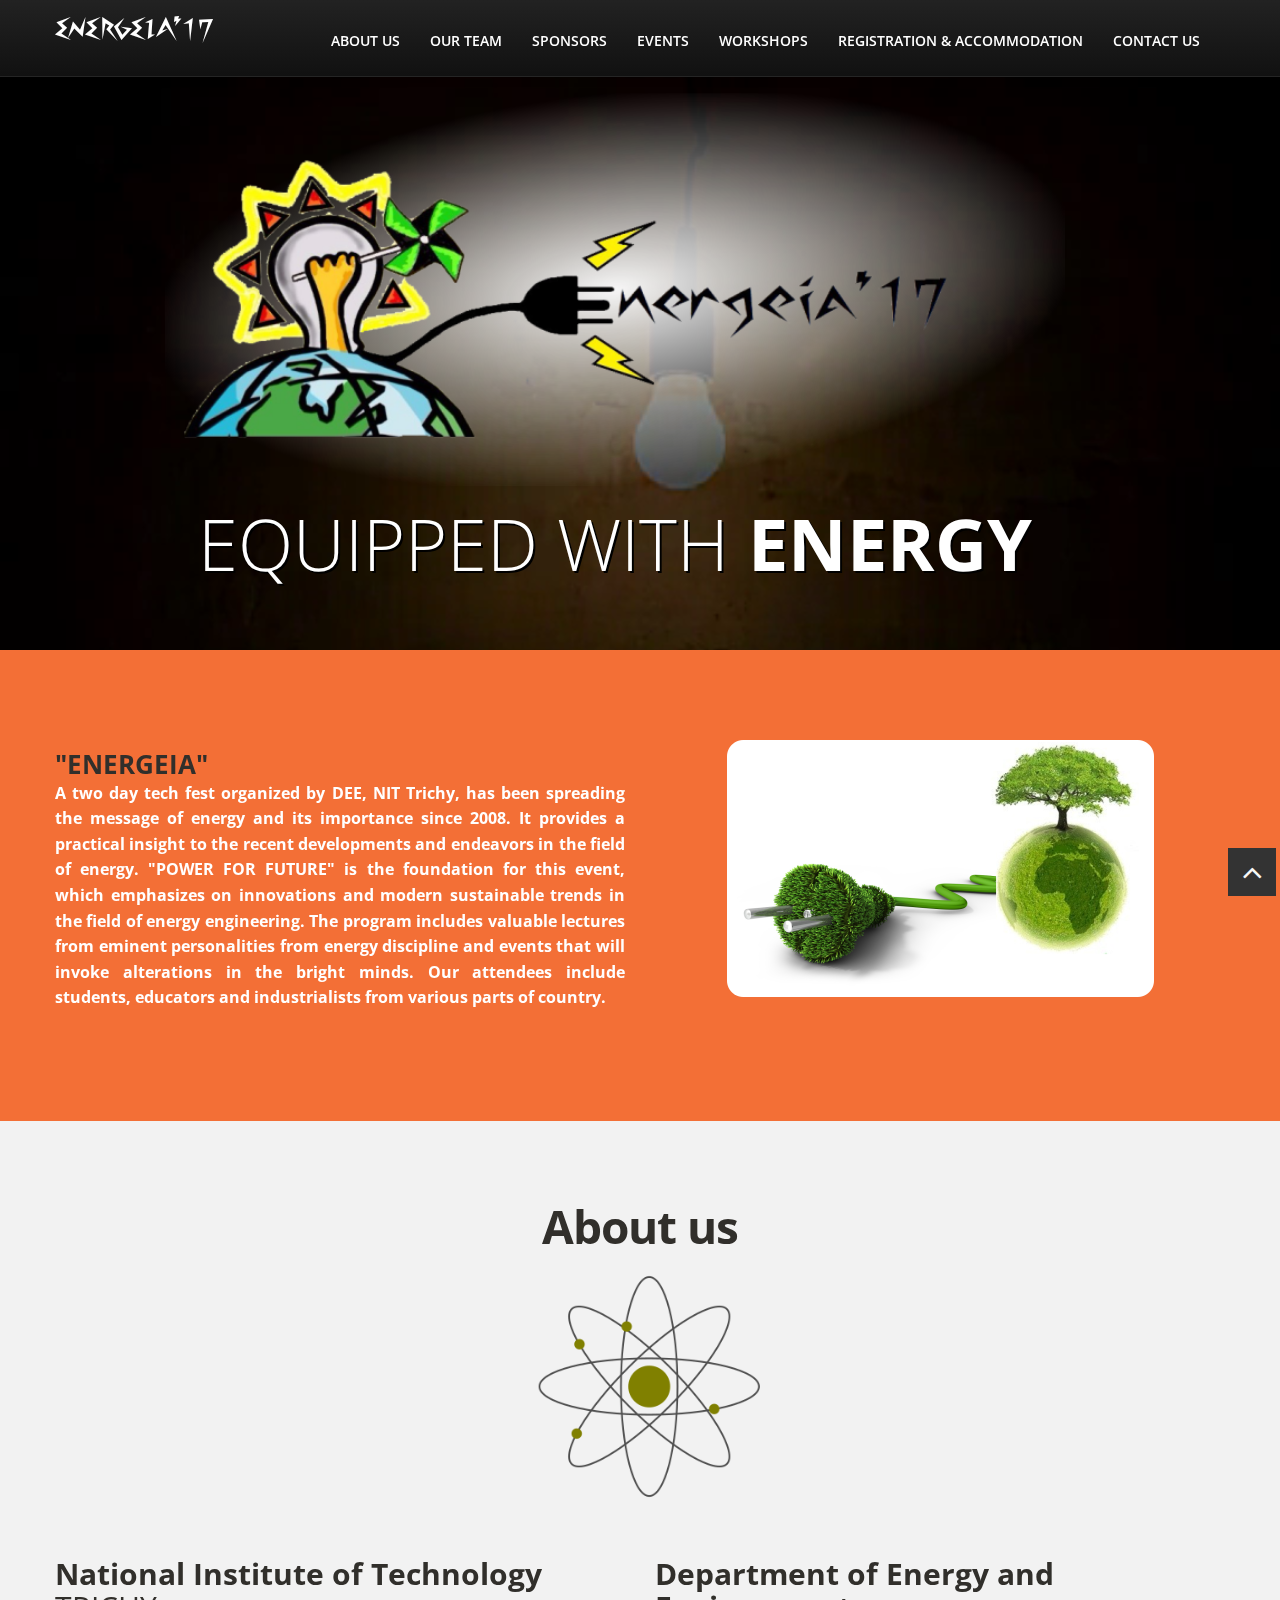
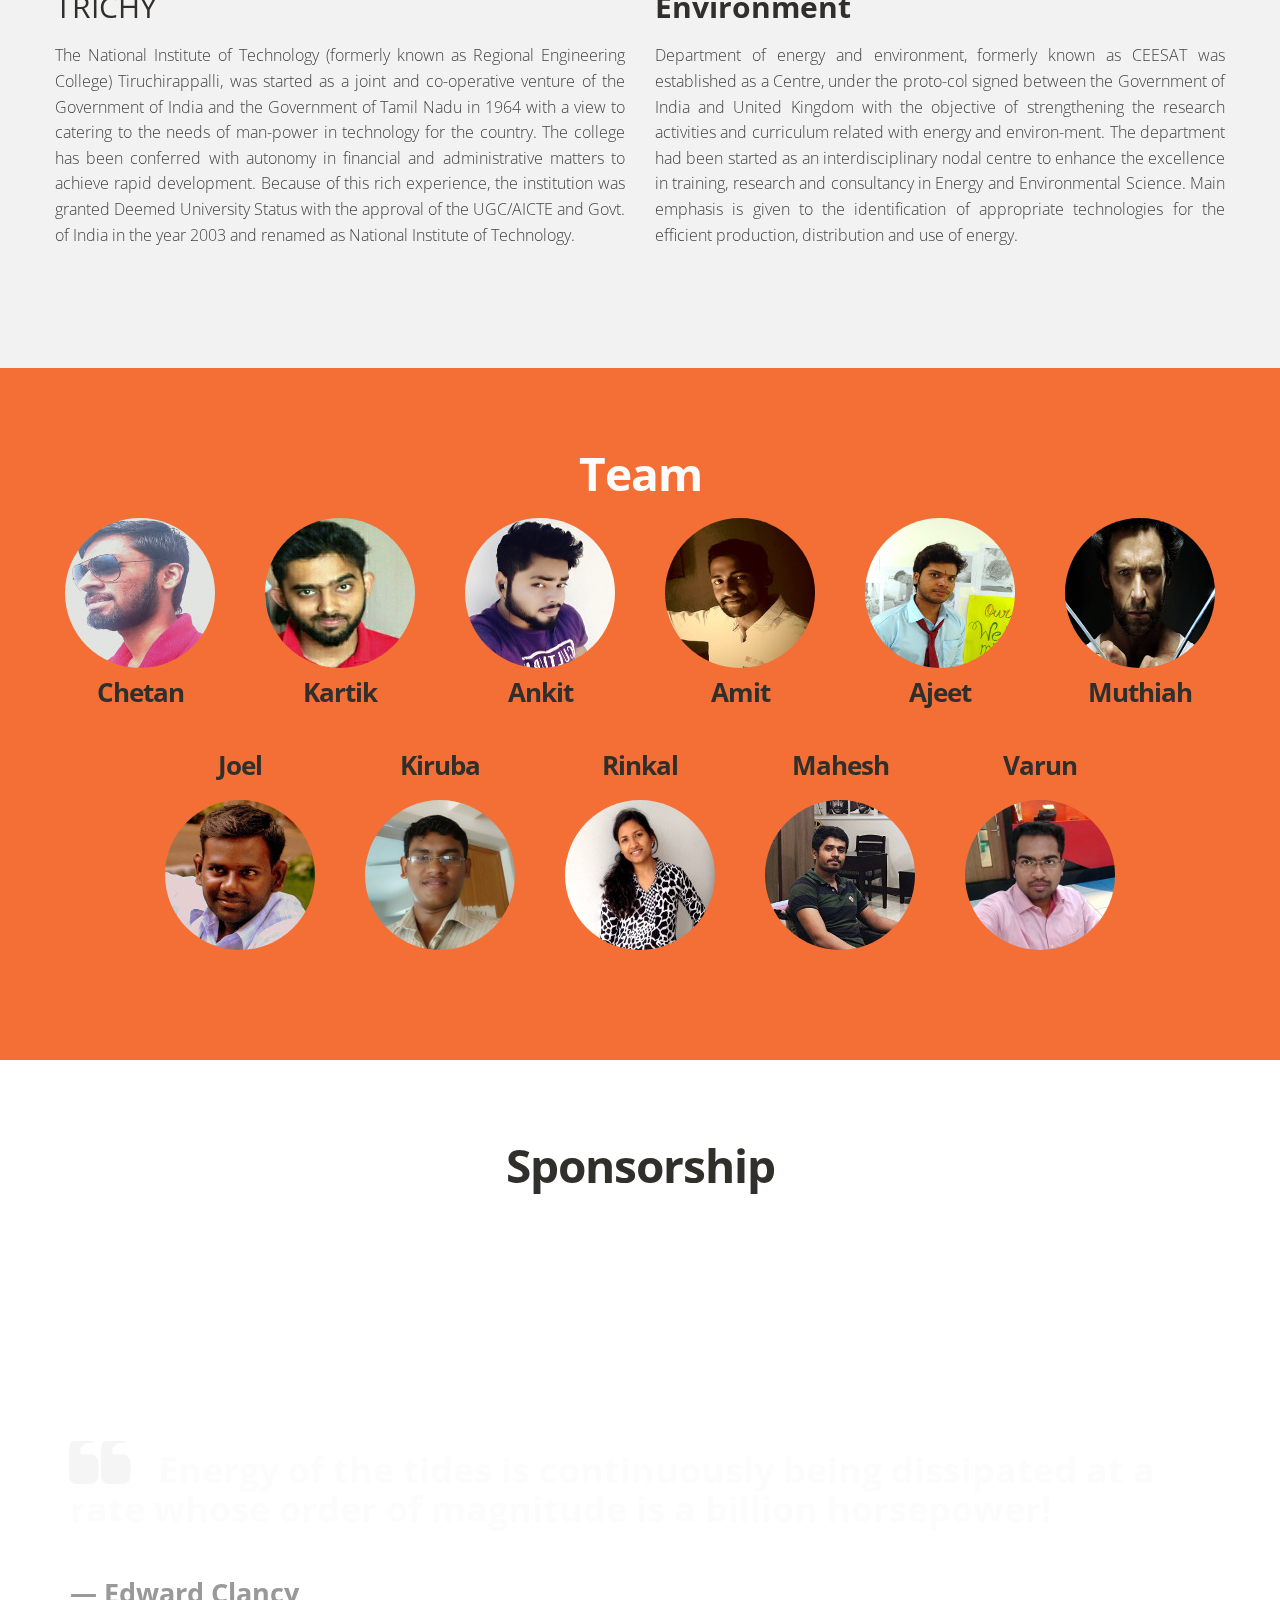
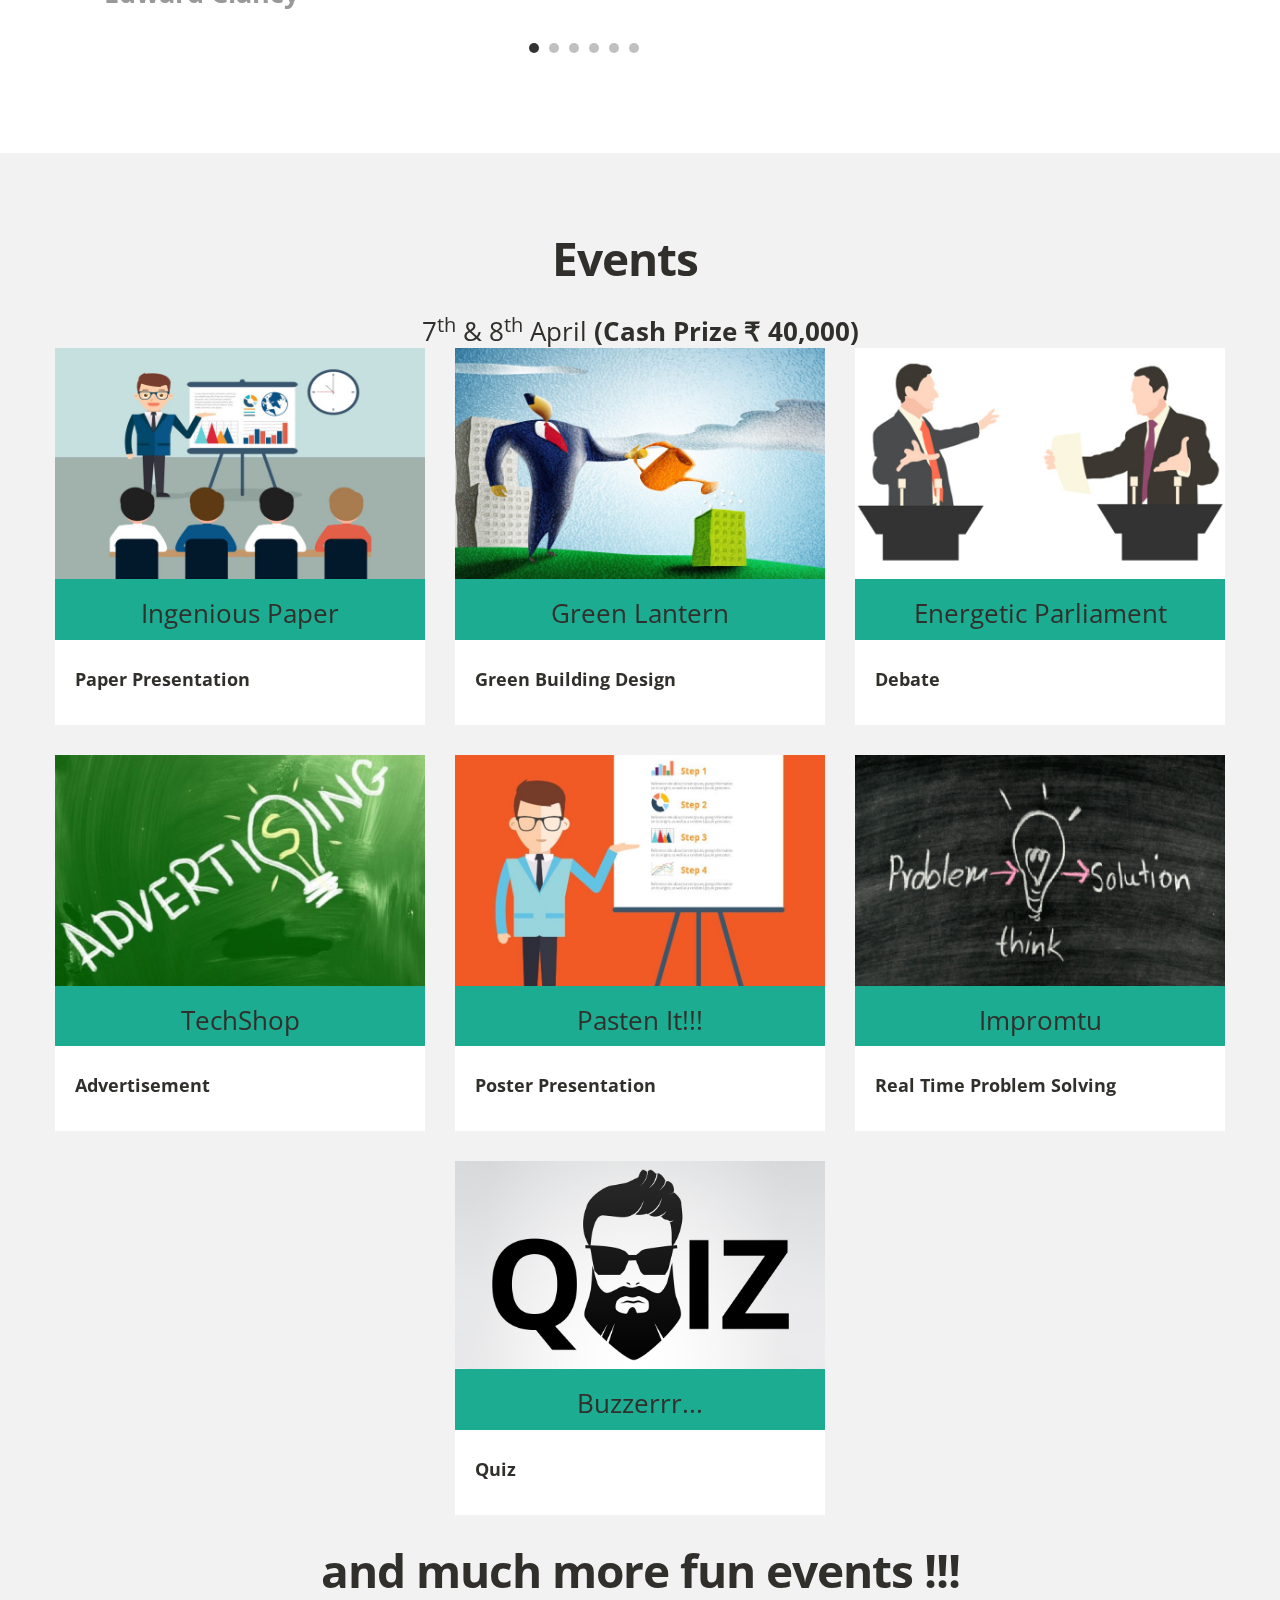
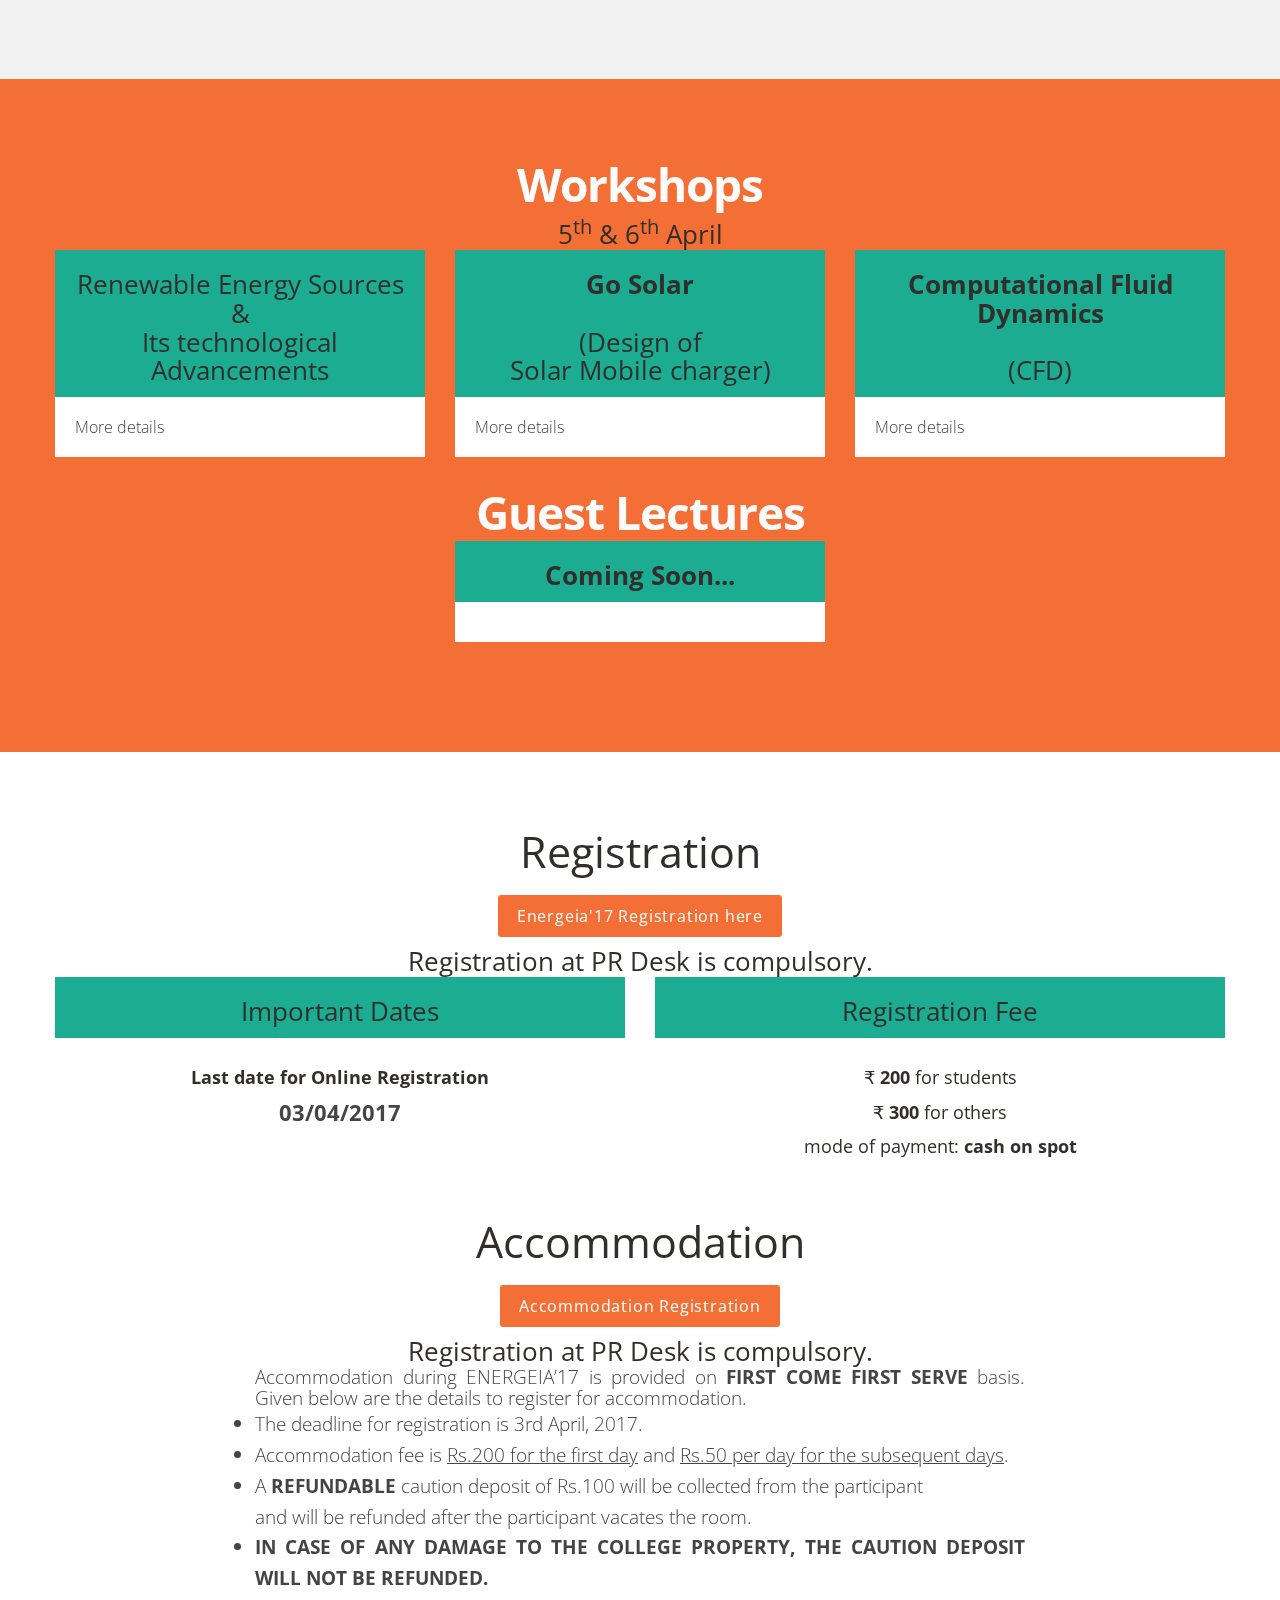
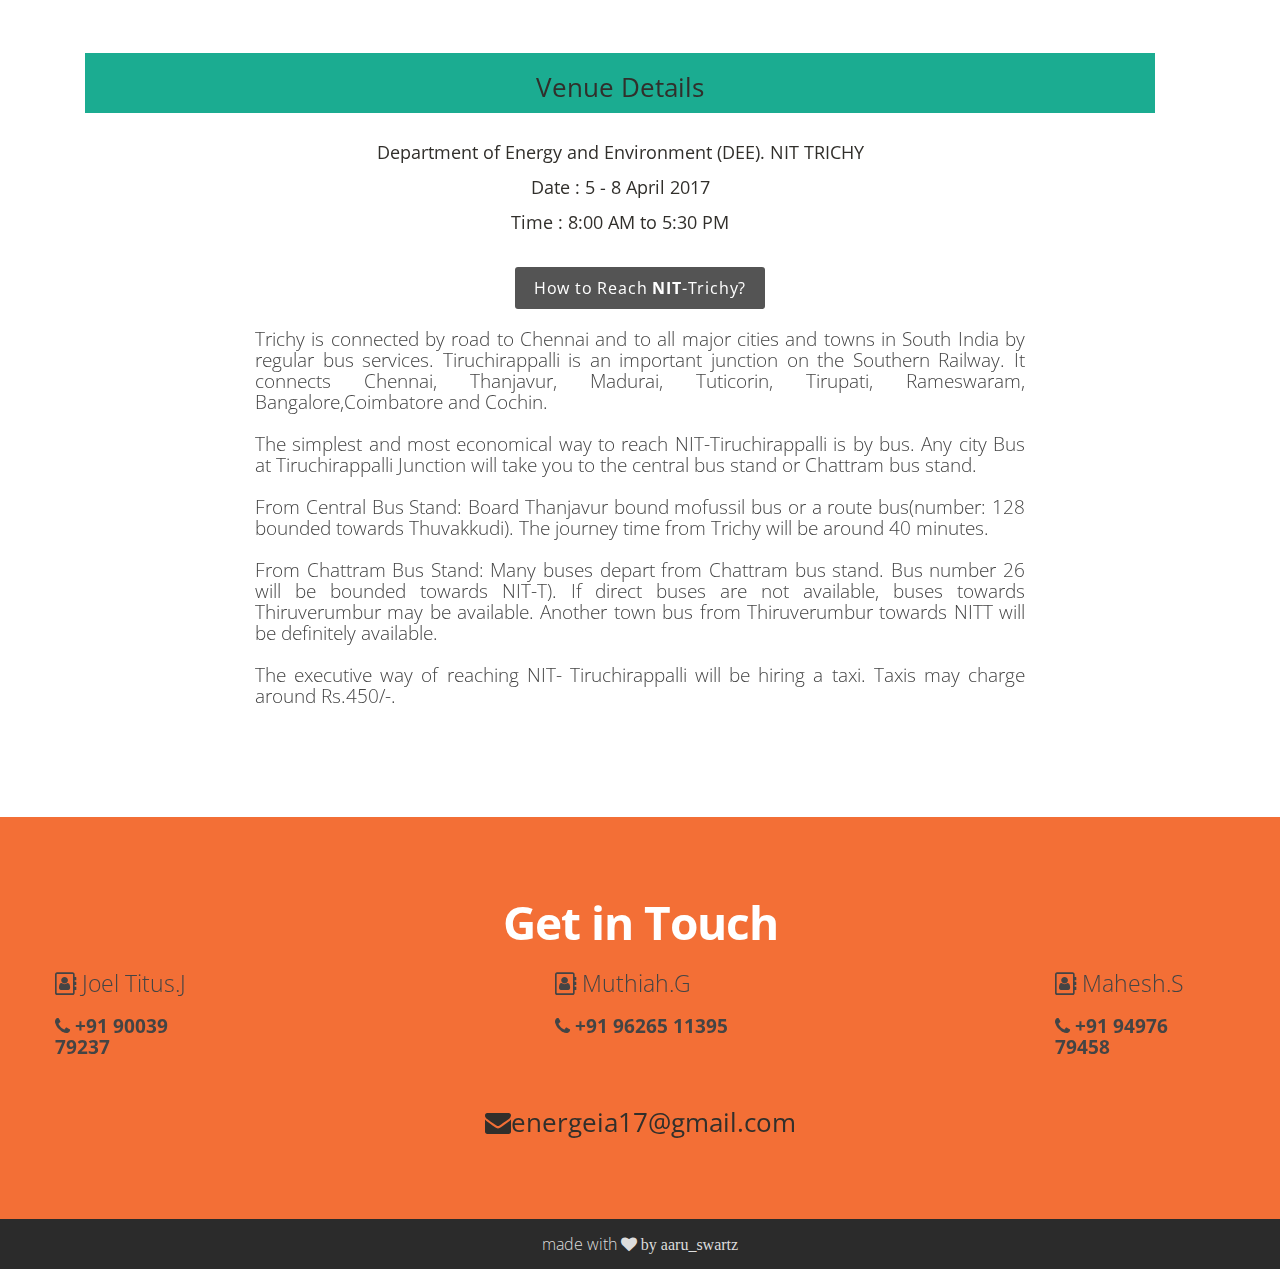
==== index.html @ b4e4ed1b "client bug fix events,navbar heading" ====
<!DOCTYPE HTML>
<html lang="en">
<head>
<meta charset="utf-8">
<title>Energeia'17</title>
<meta name="viewport" content="width=device-width, initial-scale=1.0">
<meta name="description" content="">
<meta name="author" content="bala" >
<link href="css/bootstrap-responsive.css" rel="stylesheet">
<link href="css/style.css" rel="stylesheet">
<link href="color/default.css" rel="stylesheet">
<link rel="shortcut icon" href="img/favicon.ico">
<link rel="stylesheet" href="https://cdnjs.cloudflare.com/ajax/libs/font-awesome/4.7.0/css/font-awesome.min.css">
<link href="https://netdna.bootstrapcdn.com/font-awesome/4.0.3/css/font-awesome.css" rel="stylesheet">


<style>
#bg_container{ height:600px; overflow:hidden; }
#bg{ width:100%;}
#content{ position:absolute; top: 1px; padding:30px; color:#FFF; text-shadow:#000 2px 2px; }

/* carousel */
#quote-carousel 
{
  padding: 0 10px 30px 10px;
  margin-top: 30px 0px 0px;
}

/* Control buttons  */
#quote-carousel .carousel-control
{
  background: none;
  color: #222;
  font-size: 2.3em;
  text-shadow: none;
  margin-top: 30px;
}
/* Previous button  */
#quote-carousel .carousel-control.left 
{
  left: -12px;
}
/* Next button  */
#quote-carousel .carousel-control.right 
{
  right: -12px !important;
}
/* Changes the position of the indicators */
#quote-carousel .carousel-indicators 
{
  right: 50%;
  top: auto;
  bottom: 0px;
  margin-right: -19px;
}
/* Changes the color of the indicators */
#quote-carousel .carousel-indicators li 
{
  background: #c0c0c0;
}
#quote-carousel .carousel-indicators .active 
{
  background: #333333;
}
#quote-carousel img
{
  width: 250px;
  height: 100px
}
/* End carousel */

.item blockquote {
    border-left: none; 
    margin-left: 5px;
}
.item blockquote img {
    margin-bottom: 10px;
}
.item blockquote p:before {
    content: "\f10d";
    font-family: 'Fontawesome';
    float: left;
    margin-right: 10px;
}


/**
  MEDIA QUERIES
*/

/* Small devices (tablets, 768px and up) */
@media (min-width: 768px) { 
    #quote-carousel 
    {
      margin-bottom: 0;
      padding: 0 40px 30px 40px;
      margin-top: 30px;
    }
    
}

/* Small devices (tablets, up to 768px) */
@media (max-width: 768px) { 
    
    /* Make the indicators larger for easier clicking with fingers/thumb on mobile */
    
    #quote-carousel .carousel-indicators {
        bottom: -20px !important;  
    }
    #quote-carousel .carousel-indicators li {
        display: inline-block;
        margin: 0px 5px;
        width: 15px;
        height: 15px;
    }
    #quote-carousel .carousel-indicators li.active {
        margin: 0px 5px;
        width: 20px;
        height: 20px;
    }
}
@font-face{
		font-family: "energeiaFont";
		src:url("font/brand/LIGHRG.ttf");
}
.brand{
	font-family:"energeiaFont";
}

</style>

<script>
// When the DOM is ready, run this function
$(document).ready(function() {
  //Set the carousel options
  $('#quote-carousel').carousel({
    pauseOnHover: false,
    interval: 10000,
  });
    });

</script>

<!-- =======================================================
    Theme Name: iGnite
    Theme URL: 
    Author: 
    Author URL: 
======================================================= -->
</head>
<body>
<!-- navbar -->
<div class="navbar-wrapper">
	<div class="navbar navbar-inverse navbar-fixed-top">
		<div class="navbar-inner">
			<div class="container">
				<!-- Responsive navbar -->
				<a class="btn btn-navbar" data-toggle="collapse" data-target=".nav-collapse"><span class="icon-bar"></span><span class="icon-bar"></span><span class="icon-bar"></span>
				</a>
				<h1 class="brand"><a href="index.html">Energeia'17</a></h1>
				<!-- navigation -->
				<nav class="pull-right nav-collapse collapse">
				<ul id="menu-main" class="nav">
					<li><a title="team" href="#about">About us</a></li>
					<li><a title="team" href="#team">Our Team</a></li>
					<li><a title="sponsors" href="#sponsors">Sponsors</a></li>
					<li><a title="events" href="#events">Events</a></li>
					<li><a title="workshop" href="#workshop">workshops</a></li>
					<li><a title="reg" href="#reg">Registration & Accommodation</a></li>
					<li><a title="contact" href="#contact">Contact us</a></li>
				</ul>
				</nav>
			</div>
		</div>
	</div>
</div>
<!-- Header area -->
<div id="header-wrapper" class="header-slider">
	
		<div id="bg_container">
  <video id="bg" src="media/vid.webm" autoplay="true" loop="true" muted="true"></video>
</div>

<div id="content">
  <div class="logo"><br><br><br>
				<img src="img/logo.png" alt="" width="900" height="450"/>
			</div>
			<div class="container">
				<div class="row">
					<div class="span12">
						<div id="main-flexslider" class="flexslider">
							<ul class="slides">
								<li>
								<p class="home-slide-content">
								Equipped with <strong>Energy</strong>
								</p>
								</li>
								<li>
								<p class="home-slide-content">
								<strong>Energize</strong> the world
						</p>
						</li>
						<li>
						<p class="home-slide-content">
							enlightened with <strong>Energy</strong>
						</p>
						</li>
						<li>
						<p class="home-slide-content">
							We love <strong>Energy</strong>
						</p>
						</li>						
					</ul>
				</div>
				<!-- end slider -->
			</div>
		</div>
	</div>
</div>
	<header class="clearfix">
	
	
	
	
	
	</header>
</div>
<!-- spacer section -->
<section class="spacer green">
<div class="container">
	<div class="row">
		<div class="span6 alignright flyLeft">
			<!--blockquote class="large">
				 There's huge space beetween creativity and imagination <cite>Mark Simmons, Nett Media</cite>
			</blockquote-->
			<h3 align="justify"><strong>"ENERGEIA"</strong></h3>
			<p align="justify">
				<strong>
					A two day tech fest organized by DEE, NIT Trichy, has been spreading the message of energy and its importance since 2008.
					It provides a practical insight to the recent developments and endeavors in the field of energy.
					"POWER FOR FUTURE" is the foundation for this event, which emphasizes on innovations and modern sustainable trends in the 
					field of energy engineering. The program includes valuable lectures from eminent personalities from energy discipline and 
					events that will invoke alterations in the bright minds. Our attendees include students, educators and industrialists from 
					various parts of country. </strong>
				</p>			
			
		</div>
		<div class="span6 aligncenter flyRight">
			<img src="img/icons/about.png" alt="" />
			
			<!--i class="icon-coffee icon-10x"></i-->
		</div>
	</div>
</div>
</section>
<!-- end spacer section -->
<!-- section: team -->
<section id="about" class="section">
<div class="container">
	<h4>About us</h4>
			
		<div class="row">
			<div class="span4"><br>
			</div>
			
			<div class="span4 flyIn">
				<img src="img/energy.png" />
			</div>
			<div class="span4"><br>
			</div>
		</div>
		
	<div class="row">
		<div class="span6">
			<div class="alignleft">
				<h2><strong>National Institute of Technology</strong> TRICHY</h2>
				<p align="justify">
				The National Institute of Technology (formerly known as Regional Engineering College) Tiruchirappalli, 
				was started as a joint and co-operative venture of the Government of India and the Government of Tamil Nadu in 1964 with a 
				view to catering to the needs of man-power in technology for the country. The college has been conferred with autonomy in 
				financial and administrative matters to achieve rapid development. Because of this rich experience, the institution was 
				granted Deemed University Status with the approval of the UGC/AICTE and Govt. of India in the year 2003 and renamed as 
				National Institute of Technology.
				</p>
			</div>
		</div>
		
		<div class="span6">
			<div class="alignleft">
			<h2><strong>Department of Energy and Environment</strong></h2>
			<p align="justify">Department of energy and environment, formerly known as CEESAT was established as a Centre, under the 
			proto-col signed between the Government of India and United Kingdom with the objective of strengthening the research activities 
			and curriculum related with energy and environ-ment. The department had been started as an interdisciplinary nodal centre to enhance 
			the excellence in training, research and consultancy in Energy and Environmental Science. Main emphasis is given to the 
			identification of appropriate technologies for the efficient production, distribution and use of energy.</p>
		</div>
	</div>
	
	<!-- team photos -->

</div>
<!-- /.container -->
</section>
<!-- end section: team -->
<!-- section: team -->
<section id="team" class="section orange">
<div class="container">
	<h4>Team</h4>
	<!-- Four columns -->
	<div class="row">
		<div class="span2 flyIn">
			<div class="people">
				<img class="team-thumb img-circle" src="img/team/chetan.jpg" alt="" />
				<h3>Chetan</h3>
			</div>
		</div>
		<div class="span2 flyIn">
			<div class="people">
				<img class="team-thumb img-circle" src="img/team/kartik.jpg" alt="" />
				<h3>Kartik</h3>
			</div>
		</div>
		<div class="span2 flyIn">
			<div class="people">
				<img class="team-thumb img-circle" src="img/team/ankit.jpg" alt="" />
				<h3>Ankit</h3>
			</div>
		</div>
		<div class="span2 flyIn">
			<div class="people">
				<img class="team-thumb img-circle" src="img/team/amit.jpg" alt="" />
				<h3>Amit</h3>
			</div>
		</div>
		<div class="span2 flyIn">
			<div class="people">
				<img class="team-thumb img-circle" src="img/team/ajeet.jpg" alt="" />
				<h3>Ajeet</h3>
			</div>
		</div>
		<div class="span2 flyIn">
			<div class="people">
				<img class="team-thumb img-circle" src="img/team/wolverine.jpg" alt="" />
				<h3>Muthiah</h3>
			</div>
		</div>
	</div>
	<!--end of row 1-->

	
	<div class="row">
		<div class="span2 offset1 flyIn">
			<div class="people">
				<h3>Joel</h3>
				<img class="team-thumb img-circle" src="img/team/joel.jpg" alt="" />
				
			</div>
		</div>
		<div class="span2 flyIn">
			<div class="people">
				<h3>Kiruba</h3>
				<img class="team-thumb img-circle" src="img/team/kiruba.jpg" alt="" />
				
			</div>
		</div>
		<div class="span2 flyIn">
			<div class="people">
				<h3>Rinkal</h3>
				<img class="team-thumb img-circle" src="img/team/rinkal.jpg" alt="" />
				
			</div>
		</div>
		<div class="span2 flyIn">
			<div class="people">
				<h3>Mahesh</h3>
				<img class="team-thumb img-circle" src="img/team/mahesh.jpg" alt="" />
				
			</div>
		</div>
		<div class="span2 flyIn">
			<div class="people">
				<h3>Varun</h3>
				<img class="team-thumb img-circle" src="img/team/varun.jpg" alt="" />
				
			</div>
		</div>
	</div>
	<!--end of row 2-->
	


</div>
</section>
<!-- end section: team -->
<!-- section: sponsors -->
<section id="sponsors" class="section">
<div class="container clearfix">
	<h4>Sponsorship</h4>
	<!-- portfolio filter -->
	<div class="row">
		
		<!-- END PORTFOLIO FILTERING -->
	</div>
	
</div>
</section>
<!-- spacer section -->
<section class="spacer bg3">
			<div class="container">
  				<div class='row'>
    				<div class='col-md-offset-2 col-md-8'>
      				<div class="carousel slide" data-ride="carousel" id="quote-carousel">
        								<!-- Bottom Carousel Indicators -->
    				    	<ol class="carousel-indicators">
          					<li data-target="#quote-carousel" data-slide-to="0" class="active"></li>
          					<li data-target="#quote-carousel" data-slide-to="1"></li>
          					<li data-target="#quote-carousel" data-slide-to="2"></li>
          					<li data-target="#quote-carousel" data-slide-to="3"></li>
          					<li data-target="#quote-carousel" data-slide-to="4"></li>
          					<li data-target="#quote-carousel" data-slide-to="5"></li>
          					
       					</ol>

        						<!-- Carousel Slides / Quotes -->
        						<div class="carousel-inner">
								 <!-- Quote 0 -->
      					   	<div class="item active">
            						<blockquote class="large">
                  					Energy of the tides is continuously being dissipated at a rate
                  					 whose order of magnitude is a billion horsepower!
                  					 <small>Edward Clancy</small>
            						</blockquote>
          						</div>
   						      <!-- Quote 1 -->
          						<div class="item">
            						<blockquote class="large">
                  					I have no doubt that we will be successful in harnessing the sun's energy.… 
                  					If sunbeams were weapons of war, we would have had solar energy centuries ago. 
                  					 <small>Sir George Porter</small>
            						</blockquote>
          						</div>
          						<!-- Quote 2 -->
        						 	<div class="item">
										<blockquote class="large">
                  					Purpose directs energy, and purpose makes energy. 
                  					 <small>Charles Henry Parkhurst</small>
            						</blockquote>
          						</div>
          						<!-- Quote 3 -->
        						 	<div class="item">
										<blockquote class="large">
                  					The scientist discovers a new type of material or energy and the engineer discovers a new use for it. 
                  					 <small>Gordon Lindsay Glegg</small>
            						</blockquote>
          						</div>
          						<!-- Quote 4 -->
        						 	<div class="item">
									
                  					<h3>We will make electricity so cheap that only the rich will burn candles.</h3>
                  					 <strong>— Thomas Edison</strong>
            							<h3>We will make Renewable Energy so cheap that only the rich will use Fossil fuels.</h3>
                  					 <strong>– ENERGEIA</strong>
          						</div>
          						<!-- Quote 5 -->
        						 	<div class="item">
										<blockquote class="large">The Sun is the only safe nuclear reactor, 
										situated as it is some ninety-three miles away
										<small>Stephanie Mills</small></blockquote>
          						</div>
        						</div>
       				 <!-- Carousel Buttons Next/Prev -->
				<!-- end slider -->
						</div>
					</div>
				</div>
			</div>
</section>
<!-- end spacer section -->
<!-- section: events -->
<section id="events" class="section">
<div class="container">
	<div class="row">
	
		<h4>Events</h4>
		
	</div> 
	<h3 align="center">7<sup>th</sup> & 8<sup>th</sup> April  <strong>(Cash Prize ₹ 40,000)</strong></h3>
	<!-- Three columns -->
	<div class="row">
		
		<div class="span4">
		<a href="documents/paper_presentation.pdf" >
		<!-- Modal -->
  						
  					<!--modal ends here-->
			<div class="home-post">
				<div class="post-image">
					<img align= "center" class="max-img" src="img/blog/paper.jpg" alt=""/>
				</div>
				<div class="post-meta">
					
					<h3>Ingenious Paper</h3>
					
					<!--span class="tags"><a href="#">Design</a>, <a href="#">Events</a></span-->
				</div>
				<div class="entry-content">
					<h5><strong>Paper Presentation</strong></h5>
					
				</div>
			</div>
			</a>
		</div>
		
		<div class="span4">
		
  			<a href="documents/green_building.pdf">
			<div class="home-post">
				<div class="post-image" align="center">
					<img class="max-img" src="img/blog/green_building.jpg" alt="" />
				</div>
				<div class="post-meta">
					
					<h3>Green Lantern</h3>
				</div>
				<div class="entry-content">
					<h5><strong>Green Building Design</strong></h5>
					
				</div>
			</div>
			</a>
		</div>	
		<div class="span4">
			<a href="documents/debate.pdf">
			<div class="home-post">
				<div class="post-image">
					<img class="max-img" src="img/blog/debate.jpg" alt="" />
				</div>
				<div class="post-meta">
					<h3>Energetic Parliament</h3>
					
				</div>
				<div class="entry-content">
					<h5><strong>Debate</strong></h5>
				
				</div>
			</div>
			</a>
		</div>
	</div>
<!--end of row 1-->
<div class="row">
		<div class="span4">
		<a href="documents/advertisement.pdf" >
			<div class="home-post">
				<div class="post-image">
					<img class="max-img" src="img/blog/ad.jpg" alt="" />
				</div>
				<div class="post-meta">
					
					<h3>TechShop</h3>	
					
				</div>
				<div class="entry-content">
					
					<h5><strong>Advertisement</strong></h5>
				
				</div>
			</div>
			</a>
		</div>
		
		<div class="span4">
		<a href="documents/poster.pdf" >
			<div class="home-post">
				<div class="post-image">
					<img class="max-img" src="img/blog/poster.jpg" alt="" />
				</div>
				<div class="post-meta">
					
					<h3>Pasten It!!!</h3>	
				</div>
				<div class="entry-content">
					<h5><strong>Poster Presentation</strong></h5>
				</div>
			</div>
			</a>
		</div>
		
		<div class="span4">
		<a href="documents/problem_solution.pdf">
			<div class="home-post">
				<div class="post-image">
					<img class="max-img" src="img/blog/problem_solution.png" alt="" />
				</div>
				<div class="post-meta">
					
					<h3>Impromtu</h3>
					
				</div>
				<div class="entry-content">
					<h5><strong>Real Time Problem Solving</strong></h5>
					
				</div>
			</div>
		</a>
		</div>	
	</div>
	<div class="row">
		<div class="span4">
		</div>
		<div class="span4">
		<a href="documents/quiz.pdf">
  				
			<div class="home-post">
				<div class="post-image">
					<img class="max-img" src="img/blog/quiz.jpg" alt="" />
				</div>
				<div class="post-meta">
					
					<h3>Buzzerrr...</h3>
				</div>
				<div class="entry-content">
					<h5><strong>Quiz</strong></h5>
				</div>
			</div>
		</a>
		</div>
		<div class="span4">
		</div>
	
	
	</div>
	<!-- row end-->
	<h4 align="center">and much more fun events !!!</h4>
</div>
</section>

<!-- section: workshop -->
<section id="workshop" class="section orange">
<div class="container">
	<h4>Workshops</h4>
	<h3 align="center">5<sup>th</sup> & 6<sup>th</sup> April</h3>
	
	<div class="row">
		<div class="span4">
		
			<div class="home-post">
				<div class="post-meta">
					<h3 align="center">Renewable Energy Sources<br>&<br>Its technological Advancements</h3>
				</div>
				<a href="documents/workshop/Renewable Energy.pdf">
					<div class="entry-content">
						More details
					</div>
				</a>
			</div>
		</div>
		<div class="span4">
		
			<div class="home-post">
				<div class="post-meta">
					<h3 align="center"><strong>Go Solar</strong> <br><br>(Design of<br>Solar Mobile charger)</h3>
				</div>
				<a href="documents/workshop/Go Solar.pdf">	
					<div class="entry-content">
						More details
					</div>
				</a>
			</div>
		</div>
		<div class="span4">
		
			<div class="home-post">
				<div class="post-meta">
					<h3 align="center"><strong>Computational Fluid Dynamics</strong><br><br>(CFD)</h3>
				</div>
				<a href="documents/workshop/CFD workshop.pdf">
					<div class="entry-content">
						More details
					</div>
				</a>
			</div>
		</div>
	</div>
	
	<!--workhsops end here-->
	<!--Guest lectures start here-->
	<h4>Guest Lectures</h4>
	
	<div class="row">
		<div class="span4"></div>
		<div class="span4">
		
			<div class="home-post">
				<div class="post-meta">
					<h3 align="center"><strong>Coming Soon...</strong></h3>
				</div>
				<div class="entry-content">
					
				</div>
			</div>
		</div>
		<div class="span4"></div>
	</div>
	
	
</div>
</section>

<!-- section: registration -->
<section id="reg" class="section">
<div class="container clearfix" align="center">
	<h1><big>Registration</big></h1>
	<a href="https://docs.google.com/forms/d/e/1FAIpQLSdLjmGBGM-AKxLuZmVjzsiDPkjoxbRQA31qmyCL2eImidrznA/viewform?usp=sf_link">
		<button type="button" class="btn btn-danger">Energeia'17 Registration here</button>
	</a>
	<h3>Registration at PR Desk is compulsory.</h3>
	<div class="row">
		<div class="span6">
			<div class="home-post">
				
				<div class="post-meta">
					<h3>Important Dates</h3>
					<!--span class="tags"><a href="#">Design</a>, <a href="#">Events</a></span-->
				</div>
				<div class="entry-content">
					<h5><strong>Last date for Online Registration</strong></h5>
					<h5><strong><a href="#">03/04/2017</a></strong></h5>
					<br>
									
				</div>
			</div>
		</div>
		<div class="span6">
			<div class="home-post">
				
				<div class="post-meta">
					<h3>Registration Fee</h3>
					<!--span class="tags"><a href="#">Design</a>, <a href="#">Events</a></span-->
				</div>
				<div class="entry-content">
					<h5>₹ <strong>200</strong> for students</h5>
					<h5>₹ <strong>300</strong> for others</h5>
					<h5>mode of payment: <strong>cash on spot</strong></h5>
					
				</div>
			</div>
		</div>
		
	</div>
	

<!--end of row div-->
	
	<h1><big>Accommodation</big></h1>
	<a href="https://docs.google.com/forms/d/e/1FAIpQLScbTFJTfQ2WcVZAvQZlCKYaKPB7B0lpZdWqa7nS9_f2SXc9PA/viewform?usp=sf_link">
		<button type="button" class="btn btn-danger">Accommodation Registration</button>
	</a>
	
	<h3>Registration at PR Desk is compulsory.</h3>
	<div class="row">
	<div class="span2">
	</div>
	<div class="span8">
	<div align="justify"><big>
	
		Accommodation during ENERGEIA’17 is provided on 
			<strong>FIRST COME FIRST SERVE</strong> basis. Given below are the details to register for accommodation.<br>
		
			<ul>
				<li>
				The deadline for registration is 3rd April, 2017.
				</li>
				<li>
				 Accommodation fee is <u>Rs.200 for the first day</u> and <u>Rs.50 per day for the subsequent days</u>.
				</li>
				<li>
				 A <strong>REFUNDABLE</strong> caution deposit of Rs.100 will be collected from the participant <br>and will be
			 	refunded after the participant vacates the room.
				</li>
				<li>
					<strong> IN CASE OF ANY DAMAGE TO THE COLLEGE PROPERTY, THE CAUTION DEPOSIT WILL NOT BE REFUNDED.</strong>
				</li>
			</ul>
			
			</big>
		</div>
		</div>
		<div class="span2">
		</div>
	</div>
		<div class="span11">
			<div class="home-post">
				
				<div class="post-meta">
					<h3>Venue Details</h3>
					<!--span class="tags"><a href="#">Design</a>, <a href="#">Events</a></span-->
				</div>
				<div class="entry-content">
					<h5>Department of Energy and Environment (DEE). NIT TRICHY</h5>
					<h5>Date : 5 - 8 April 2017</h5>
					<h5>Time : 8:00 AM to 5:30 PM</h5>				
				</div>
			</div>
		</div>
	<button type="button" class="btn btn-link">How to Reach <strong>NIT</strong>-Trichy?</button>
	<div align="justify" >	
		<div class="row">
		<div class="span2">
		</div>
		<div class="span8">
			<br>
			<big>
			Trichy is connected by road to Chennai and to all major cities and towns in South India by regular bus services. 
			Tiruchirappalli is an important junction on the Southern Railway. It connects Chennai, Thanjavur, Madurai, Tuticorin, Tirupati,
		 	Rameswaram, Bangalore,Coimbatore and Cochin.<br><br>
	 
			The simplest and most economical way to reach NIT-Tiruchirappalli is by bus. 
			Any city Bus at Tiruchirappalli Junction will take you to the central bus stand or Chattram bus stand.<br><br>
	
			From Central Bus Stand: Board Thanjavur bound mofussil bus or a route bus(number: 128 bounded towards Thuvakkudi).
			 The journey time from Trichy will be around 40 minutes.<br><br>
	
			From Chattram Bus Stand: Many buses depart from Chattram bus stand. Bus number 26 will be bounded towards NIT-T). 
			If direct buses are not available, buses towards Thiruverumbur may be available. Another town bus from Thiruverumbur 
			towards NITT will be definitely available.<br><br>

			The executive way of reaching NIT- Tiruchirappalli will be hiring a taxi. Taxis may charge around Rs.450/-.
			</big>
		</div>
		<div class="span2">
		</div>
		</div>
	</div>
	
</div>
</section>
<!-- end spacer section -->
<!-- section: contact -->
<section id="contact" class="section green">
	<div class="container">
		<h4>Get in Touch</h4><br>
	
		<div class="row">
		
						<div class="span2">
							<big><big><i class="fa  fa-address-book-o"></i>  Joel Titus.J</big></big><br><br>
							<big><i class="fa fa-phone"></i><strong> +91 90039 79237</strong></big><br><br>
							
						</div>
						<div class="span2">
						</div>
						<div class="span1">
						</div>
						
						<div class="span3">
							<big><big><i class="fa fa-address-book-o"> </i>  Muthiah.G</big></big><br><br>
							<big><i class="fa fa-phone"></i><strong> +91 96265 11395</strong></big><br><br>
							
						</div>
						<div class="span2">
						</div>
						<div class="span2">
							<big><big><i class="fa fa-address-book-o"> </i>  Mahesh.S</big></big><br><br>
							<big><i class="fa fa-phone"></i><strong> +91 94976 79458</strong></big><br><br>
							
						</div>
						
		</div>
		<!--end of row-->
		<h3 align="center"><i class="fa fa-envelope"></i>energeia17@gmail.com</h3>
	</div>
	<!--end of container-->
	
</section>
<footer>

			made with <i class="fa  fa-heart fa"> by <a href="http://aaru_swartz.gitlab.io">aaru_swartz</a></i><br>
             
	

<!-- ./container -->
</footer>
<a href="#" class="scrollup"><i class="icon-angle-up icon-square icon-bgdark icon-2x"></i></a>
<script src="js/jquery.js"></script>
<script src="js/jquery.scrollTo.js"></script>
<script src="js/jquery.nav.js"></script>
<script src="js/jquery.localscroll-1.2.7-min.js"></script>
<script src="js/bootstrap.js"></script>
<script src="js/jquery.prettyPhoto.js"></script>
<script src="js/isotope.js"></script>
<script src="js/jquery.flexslider.js"></script>
<script src="js/inview.js"></script>
<script src="js/animate.js"></script>
<script src="js/validate.js"></script>
<script src="js/custom.js"></script>
<script src="contactform/contactform.js"></script>

</body>
</html>
---- css/style.css ----
/*
    Theme Name: Maxim
    Theme URL: https://bootstrapmade.com/maxim-free-onepage-bootstrap-theme/
    Author: BootstrapMade.com
    Author URL: https://bootstrapmade.com
*/

/*
===========================
CONTENTS:

01 General
02 Typography
03 Non-semantic
04 Navbar
05 Page sections
06 Footer
07 Icons
08 Buttons
09 Media queries 
===========================
*/
/* Import css */
/* Google font */
@import url('https://fonts.googleapis.com/css?family=Open+Sans:300,400,600,700');
/* bootstrap */
@import url('bootstrap.css');
/* bootstrap responsive */
@import url('bootstrap-responsive.css');
/* prettyPhoto */
@import url('prettyPhoto.css');
/* flexslider */
@import url('flexslider.css');

/* font awesome */
@import url('font-awesome.css');
/* overwrite */
@import url('overwrite.css');
/* animation */
@import url('animate.css');



/* =========================================================
01. General
============================================================ */

div, article, section, header, footer, nav, li {
	position:relative;
}
.group:after {
	display:block;
	height:0;
	clear:both;
	content:".";
	visibility:hidden; /* For clearing */
}
body {
	background:#fff;
	color: #444;
	font-size: 16px;
	font-weight:300;
	font-family:'Open Sans', Arial, sans-serif;
}

body {
    padding-top: 60px; /* 60px to make the container go all the way to the bottom of the topbar */
}

::-moz-selection {
	color:#333;
}
::selection {
	color:#333;
}

/* scroll to top */
.scrollup{
    position:fixed;
	width:32px;
	height:32px;
    bottom:20px;
    right:20px;
}

a.scrollup {
	outline:0;
	text-decoration:none;
}

a.scrollup:hover,a.scrollup:active,a.scrollup:focus {
	opacity:1;
	text-decoration:none;
	-webkit-transition: all 400ms ease-out 0s;	
	   -moz-transition: all 400ms ease-out 0s;
		 -o-transition: all 400ms ease-out 0s;
		    transition: all 400ms ease-out 0s;
}
a.scrollup i:hover {
	text-decoration:none;
}

.blankdivider10 {
	height: 10px;
	display: block;
}

.blankdivider20 {
	height: 20px;
	display: block;
}
.blankdivider30 {
	height: 30px;
	display: block;
}

.row {
	margin-bottom:30px;
}

.row .row{
	margin-bottom:30px;
}

.row.nomargin {
	margin-bottom:0;
}


/*---------- forms ----------*/

input[type=text], input[type=submit], textarea {
	width: 100%;
	padding: 0.5em;
	font-size: 1em;
	margin-bottom: 1.5em;
	box-sizing: border-box;
	-moz-box-sizing: border-box;
	-webkit-box-sizing: border-box;
}
input, button, select, textarea {
	font-family:'Open Sans', Arial, sans-serif;
}
/* =========================================================
02. Typography
============================================================ */

p {
	line-height: 1.6em;
	margin: 0 0 10px 0;
}

blockquote {
	font-size:18px;
	border:none;
	padding:0;
}

blockquote.large {
	font-size:36px;
	font-weight:700;
	line-height:1.1em;
}
blockquote.large:before {
	font-size:64px;
	font-family: FontAwesome;
	content: "\f10d";
	margin-right:20px;
}

blockquote cite 						{ display:block; font-size:12px;}
blockquote cite:before 					{ content:"\2014 \0020"; }
blockquote cite a,
blockquote cite a:visited,
blockquote cite a:visited 				{ color:#555; }

ul, ol {
	font-size: 1em; /* 16px */
	line-height: 1.5; /* 24px */
	margin: 0 0 1.5em 0;
}
body, input, textarea {
}

a {
  color: #454545;
  text-decoration: none;
}

a:hover, a:active {
	text-decoration: underline;
}
h1, h2, h3, h4, h5, h6 {
	font-weight: 400;
	color: #312f2b;
	line-height:1.1em;
	font-family:'Open Sans', Arial, sans-serif;
}
h1 {
	font-size: 36px;
	margin-bottom:20px;
}
h2 {
	font-size: 30px;
	margin-bottom:20px;
}
h3 {
	font-size: 26px;
	margin-bottom:2px;
}
h4 {
	font-size: 22px;
	margin-bottom:20px;
}
h5 {
	font-size: 18px;
	margin-bottom:15px;
}
h6 {
	font-size: 16px;
	margin-bottom:10px;
}
strong {
	font-weight:700;
	font-family: 'Open Sans', sans-serif;
}
small {
	font-size: 0.75em; /* 12px */
	line-height: 2; /* 24px */
	margin-top: 2em;
	margin-bottom: 0em;
}
em {
	font-style: normal;
	font-family: 'Open Sans';
}
.muted {
	color: #A5A5A2;
}
.impressed {
	text-shadow:
 -1px -1px 0 rgba(0, 0, 0, 0.5), /* shadow */  1px 1px 0 rgba(255, 255, 255, 0.9); /* highlight */
}

h2.pagetitle {
	color:#fff;
	font-size:46px;
}

/* =========================================================
03. Misc
============================================================ */

.hide-text {
	text-indent: 100%;
	white-space: nowrap;
	overflow: hidden;
	font-size: 1em;
}
.alignright {
	text-align: right;
}
.alignleft {
	text-align: left;
}
.aligncenter {
	text-align: center;
}
.medium {
	font-weight: normal;
}

/* =========================================================
04. Navigation
============================================================ */

.navbar-fixed-top .container {
/* Uncomment to make nav expand full width */
 /*	width: auto; */
}
.navbar .brand {
	margin-left:0;
	padding: 0;
	margin-top: 1.05em;
}
.navbar .brand a {
	padding: 0;
	color: #fff;
	font-size: 1.75em;
	margin-left: 0;
	font-weight: 400;
	text-transform:uppercase;
}
.navbar .brand a:hover {
	text-decoration: none;
 transition: color .15s linear;
 -webkit-transition: color .15s linear;
 -moz-transition: color .15s linear;
}
.navbar .brand a:focus {
	outline: none;
}
.navbar-inner {
	min-height: 4.75em;
}
.navbar-inverse .navbar-inner {
	background-repeat: repeat;
	background-color: #0b333f;
}
.navbar-wrapper {
	overflow:hidden;
}
#menu-main {
	margin-top: 1.125em;
}
ul#menu-main > li > a {
	font-weight: 600;
	color: #fff;
	font-size:14px;
	text-transform:uppercase;
}
ul#menu-main > li > a:hover {
	padding: 9px 15px;
	border-radius: 3px;
	-webkit-border-radius: 3px;
	-moz-border-radius: 3px;
}
ul#menu-main > li > a:focus {
	outline:0;
}

.navbar-inverse .brand, .navbar-inverse .nav > li > a {
	text-shadow: none;
}


/* =========================================================
05. Page sections
============================================================ */

/* === section header === */



#header-wrapper {
	width: 100%;
	min-height: 600px;
	margin-top: -60px;
	padding-top:50px;
	text-align:center;
}


#header-wrapper h1 {
	color: #FFFFFF;
	font-size: 4em;
	font-weight: 400;
	margin: 1em 0;
}
#header-wrapper h2 {
	color: #fff;
	font-family: 'Open Sans', sans serif;
	font-size: 2em;
	font-weight: normal;
	margin: 0.5em 0;
	text-shadow: 1px 1px 1px #333333;
}

header .logo {
	
	margin-bottom:30px;
	margin-left: -200px;
}	
/* --- Header slider --- */
	
#header-wrapper.header-slider {
	background: #000000;
	
	
}
#main-flexslider ul.slides li p {
	font-size: 72px;
	text-transform: uppercase;
	position: relative;
	margin-bottom: 0px;
	text-align: center;
	
	color:#fff;
}
#main-flexslider.flexslider {
		margin:0;
		background:none;
		border:none;
	-webkit-border-radius: 0;
	-moz-border-radius: 0;
	-o-border-radius: 0;
	border-radius: 0;
	box-shadow: none;
	-webkit-box-shadow: none;
	-moz-box-shadow: none;
	-o-box-shadow: none;
}
#sec-flexslider ul.slides li p {
	font-size: 72px;
	text-transform: uppercase;
	position: relative;
	margin-bottom: 0px;
	text-align: center;
	
	color:#fff;
}
#sec-flexslider.flexslider {
		margin:0;
		background:none;
		border:none;
	-webkit-border-radius: 0;
	-moz-border-radius: 0;
	-o-border-radius: 0;
	border-radius: 0;
	box-shadow: none;
	-webkit-box-shadow: none;
	-moz-box-shadow: none;
	-o-box-shadow: none;
}



/* --- Header subscribe form --- */

#header-wrapper input[type=text] {
	background: rgba(227, 231, 228, 1);
	font-family: 'Open Sans', sans serif;
	font-size: 1.3125em;
	border: 0;
	text-align: center;
	vertical-align: middle;
	margin-bottom:0 !important;
}
#header-wrapper input[type=text]:focus {
	background: #43413e;
	color: #eff1ef;
	transition: background 0.25 ease-in;
	-moz-transition: background 0.25 ease-in;
	-webkit-transition: background 0.25 ease-in;
}
#header-wrapper input[type=text] {
	height: 2.9em;
	width:50%;
}
#header-wrapper input[type=submit] {
	color: #fff;
	width: 185px;
	height: 2.9em;
	font-size: 1.3125em; /* 21px */
	padding:0.5em;
	letter-spacing: 0.05em;
	margin: 0;
	border: 0;
	text-transform: none;
	border-radius: 3px;
	-moz-border-radius: 3px;
	-webkit-border-radius: 3px;
}
#header-wrapper input[type=submit]:hover, #header-wrapper input[type=submit]:active {
	background: #43413e !important;
}


section.section {
	padding: 70px 0 80px;
}
section.section h4 {
	text-align: center;
	margin-bottom: 4px;
	font-size: 46px;
	font-weight: 700;
	letter-spacing: -1px;
}
section.inner {
	padding: 50px 0 50px;
}



.section.orange h4 ,.section.green h4{
	color: #fcfcfc;
}
.section.orange p,.section.green p {
	color: #f7f7f7;
}

p.blac{
color: #000000;
}

/* === section spacer === */

section.spacer {
	padding:90px 0 70px;
	color:#fcfcfc;
}

.spacer.green,.section.green {
	background:#f36f36;
}

.spacer.green,.section.green h4 {
	color:#fff;
}

.spacer.yellow,.section.yellow  {
	background:#ffe873;
}
.spacer.orange,.section.orange {
	background:#f36f36;
}

section.spacer.bg2 {
	background: url(../img/bg/bg-2.jpg) 50% 0 no-repeat fixed;
	width:100%;
	height:auto;
	margin:0;	
}

section.spacer.bg3 {
	background: url(../img/bg/bg-3.jpg) 50% 0 no-repeat fixed;
	width:100%;
	height:auto;
	margin:0;	
}

section.spacer blockquote.large:before {
	color:#eee;
	opacity:0.6;
}

section.spacer blockquote cite {
	color:#555;
}



/* === section sponsors === */

#sponsors h4 {
	margin-bottom:20px;
}

#portfolio {
	padding-bottom: 0;
}
/* === portfolio filter === */

#filters {
	margin-bottom: 0px;
	text-align: center;
	display: block;
	float: none;
	z-index: 2;
	position: relative;
}
#filters ul {
	margin: 0 0 20px;
	list-style: none;
	padding: 0;
}
#filters ul li {
	display: inline-block;
}
#filters ul li a {
	display: block;
	float: left;
	padding: 2px 5px;
	color: inherit;
	margin-right: 5px;
	margin-bottom: 5px;
	font-weight: 600;
}
#filters ul li a:hover,#filters ul li a:focus {
	text-decoration:none;
	outline:0;
}
#filters ul li a h5 {
	font-size: 14px;
	padding: 5px 10px 5px;
	border: 2px solid #f2f2f2;
}

#filters ul li a:hover h5, #filters ul li a.active h5 {
	color:#fcfcfc;
}




/* === portfolio wrap - grid === */
#portfolio-wrap {
	position: relative;
	padding: 0;
	width: 100.1%;
	margin: 0 auto;
	display: block;
}
#portfolio-wrap .grid {
	margin: 0;
	overflow: hidden;
	line-height: 0;
	width: 20%;
	border:0;
	padding: 0;
}
.portfolio-item.current {
	z-index: 101;
}
.portfolio-item {
	padding: 0;
	position: relative;
	overflow: hidden;
}
.portfolio-item .portfolio-image {
	overflow: hidden;
	display: block;
	position: relative;
}
.portfolio-item .portfolio-image img {
	width: 100%;
	height: auto;
}
.portfolio .portfolio-overlay {
	width: 100%;
	height: 100%;
	top: 0;
	left: 0;
	position: absolute;
	display: block;
	z-index: 4;
	opacity: 0;
	-moz-opacity: 0;
	filter: alpha(opacity=0);
	-webkit-transition: all 0.3s ease-in-out;
	-moz-transition: all 0.3s ease-in-out;
	-o-transition: all 0.3s ease-in-out;
	-ms-transition: all 0.3s ease-in-out;
	transition: all 0.3s ease-in-out;
}
.portfolio > a, .portfolio > a:hover {
	color: #ffffff;
}
.portfolio-item .portfolio > a:hover > .portfolio-overlay {
	opacity: 1;
	-moz-opacity: 1;
	filter: alpha(opacity=100);
}
.portfolio > a img {
	-webkit-transition: all 0.3s ease-in-out;
	-moz-transition: all 0.3s ease-in-out;
	-o-transition: all 0.3s ease-in-out;
	-ms-transition: all 0.3s ease-in-out;
	transition: all 0.3s ease-in-out;
}
.portfolio > a:hover img {
	-webkit-transition: all 0.3s ease-in-out;
	-moz-transition: all 0.3s ease-in-out;
	-o-transition: all 0.3s ease-in-out;
	-ms-transition: all 0.3s ease-in-out;
	transition: all 0.3s ease-in-out;
}
.portfolio .thumb-info {
	position: absolute;
	width: 100%;
	height: 100%;
	opacity: 0;
	-moz-opacity: 0;
	filter: alpha(opacity=0);
	-webkit-transition: all 0.3s ease-in-out;
	-moz-transition: all 0.3s ease-in-out;
	-o-transition: all 0.3s ease-in-out;
	-ms-transition: all 0.3s ease-in-out;
	transition: all 0.3s ease-in-out;
}
.portfolio a:hover .portfolio-overlay .thumb-info {
	opacity: 1;
	-moz-opacity: 1;
	filter: alpha(opacity=100);
}
.portfolio-overlay .thumb-info i {
	top: 50%;
}
.portfolio-overlay .thumb-info h5 {
	top: 20%;
	font-size: 18px;
}
.portfolio-overlay .thumb-info p {
	top: 50%;
	font-size: 13px;
}
.portfolio-overlay .thumb-info h5 {
	color: #ffffff;
	width: 100%;
	position: absolute;
	text-align: center;
}
.portfolio-overlay .thumb-info p {
	color: #ffffff;
	width: 100%;
	position: absolute;
	text-align: center;
	font-weight: bold;
}
.portfolio-overlay .thumb-info i {
	color: #ffffff;
	width: 100%;
	position: absolute;
	text-align: center;
	display: block;
}
/* === Isotope CSS3 transitions === */

.isotope, .isotope .isotope-item {
	-webkit-transition-duration: 0.8s;
	-moz-transition-duration: 0.8s;
	-ms-transition-duration: 0.8s;
	-o-transition-duration: 0.8s;
	transition-duration: 0.8s;
}
.isotope {
	-webkit-transition-property: height, width;
	-moz-transition-property: height, width;
	-ms-transition-property: height, width;
	-o-transition-property: height, width;
	transition-property: height, width;
}
.isotope .isotope-item {
	-webkit-transition-property: -webkit-transform, opacity;
	-moz-transition-property: -moz-transform, opacity;
	-ms-transition-property: -ms-transform, opacity;
	-o-transition-property: -o-transform, opacity;
	transition-property: transform, opacity;
}
/**** disabling Isotope CSS3 transitions ****/

.isotope.no-transition, .isotope.no-transition .isotope-item, .isotope .isotope-item.no-transition {
	-webkit-transition-duration: 0s;
	-moz-transition-duration: 0s;
	-ms-transition-duration: 0s;
	-o-transition-duration: 0s;
	transition-duration: 0s;
}


/* === section team === */

section#team h2 {
	font-size: 22px;
	margin-bottom: 15px;
	margin-top: 10px;
	text-align:center;
}
section#team p {
	margin:5px;
}


section#team .course-box {
	text-align: center;
	padding: 20px;
	-webkit-transition: all 0.3s ease-in-out;
	-moz-transition: all 0.3s ease-in-out;
	-o-transition: all 0.3s ease-in-out;
	-ms-transition: all 0.3s ease-in-out;
	transition: all 0.3s ease-in-out;
}
section#team .span3:hover {
	background:#e3e3e3;
}

section#team .course-box h2 {
	color: #f7f7f7;
	font-weight: 700;
}

section#team.section.orange .course-box:hover {
	background:#f36518;
}



/* === section blog === */

section#events {
	background: #f2f2f2;
}

.home-post {
	background:#fff;
	
}

.home-post:hover {
	box-shadow: 0 0 16px rgba(0, 0, 0, 0.3);
	-moz-box-shadow: 0 0 16px rgba(0, 0, 0, 0.3);
	-webkit-box-shadow: 0 0 16px rgba(0, 0, 0, 0.3);
	-webkit-transition: all 0.4s ease-in-out;
	-moz-transition: all 0.4s ease-in-out;
	-o-transition: all 0.4s ease-in-out;
	-ms-transition: all 0.4s ease-in-out;
	transition: all 0.4s ease-in-out;
}


.home-post .entry-content {
	padding:20px;
}
.home-post .entry-content h5 a {
	font-size:22px;
}
.home-post .entry-content h5 a:hover {
	color:#312f2b;
	text-decoration:none;
}
.home-post .entry-content a.more {
	font-size:13px;
}
.home-post .post-meta {
	padding:10px;
	overflow:hidden;
	color:#fcfcfc;
}
.post-meta h3{
	text-align: center;
}
.home-post .post-meta i {
	float:left;
	margin-right:20px;
}
.home-post .post-meta span {
	margin-top:10px;
}
.home-post .post-meta span.date {
	font-weight:700;
	font-size:13px;
	float:left;
}
.home-post .post-meta span.tags {
	font-weight:700;
	font-size:13px;
	float:right;
	color:#ddd;
}
.home-post .post-meta span.tags a {
	color:#fcfcfc;
}



/* === section workshop === */

section#workshop h2 {
	font-size: 22px;
	margin-bottom: 15px;
	margin-top: 10px;
	text-align:center;
}
section#workshop p {
	margin:10px;
}


section#workshop .course-box {
	text-align: center;
	padding: 20px;
	-webkit-transition: all 0.3s ease-in-out;
	-moz-transition: all 0.3s ease-in-out;
	-o-transition: all 0.3s ease-in-out;
	-ms-transition: all 0.3s ease-in-out;
	transition: all 0.3s ease-in-out;
}
section#workshop .span3:hover {
	background:#e3e3e3;
}

section#workshop .course-box h2 {
	color: #f7f7f7;
	font-weight: 700;
}

section#workshop.section.orange .course-box:hover {
	background:#f36518;
}


/* === section about === */

section#about {
	background:#f2f2f2;
}

.people {
	text-align:center;
}

.people h3 {
	margin-bottom:5px;
	font-weight:700;
	letter-spacing:-1px;
}

.team-thumb {
	margin-top: 15px;
	text-align:center;
}

/* (spacer) latest tweet */
#tweet{
	text-align:center;
	margin:20px 0 0;
	font-size:20px;
	color:#fff;
}

#tweet ul{
	float:left;
	width:100%;
	text-align:center;
	list-style:none;
	margin:0;
	padding:0;
}

#tweet ul li{
	display: inline-block;
	list-style:none;
	margin:0 0 20px;
	padding:0 0 0 34px;
	font-size:20px;
	line-height:1.5em;
}

#tweet ul li:before {
	font-family: 'FontAwesome';
	speak: none;
	font-style: normal;
	font-weight: normal;
	font-variant: normal;
	text-transform: none;
	line-height: 1;
	-webkit-font-smoothing: antialiased;
	content: "\f099";
	margin-right:20px;
}

/* === Contact section === */


/* Contact Form */

.validation {
    color: red;
    display:none;
    margin: 0 0 20px;
    font-weight:400;
    font-size:13px;
}

#sendmessage {
    color: green;
    border:1px solid green;
    display:none;
    text-align:center;
    padding:15px;
    font-weight:600;
    margin-bottom:15px;
    background: #fff;
}

#errormessage {
    color: red;
    display:none;
    border:1px solid red;
    text-align:center;
    padding:15px;
    font-weight:600;
    margin-bottom:15px;
    background: #fff;
}

#sendmessage.show, #errormessage.show, .show {
	display:block;
}

#contact-form {
	position: relative;
	z-index: 999;
}

#contact-form input[type=text], .contactForm textarea {
	background: rgba(227, 231, 228, 1);
	font-family: 'Open Sans', sans serif;
	border: 0;
	font-size:16px;
	text-align: left;
	vertical-align: middle;
}

.contactForm textarea {
	height: 120px;
}

#contact-form input[type=text]:focus, .contactForm textarea:focus {
	background: #fff;
	color: #555;
	box-shadow: none;
	-moz-box-shadow: none;
	-webkit-box-shadow: none;
	transition: background 0.25 ease-in;
	-moz-transition: background 0.25 ease-in;
	-webkit-transition: background 0.25 ease-in;
}
#contact-form input[type=text] {
	height: 40px;
	margin-bottom:30px;
}
#contact-form input[type=submit] {
	color: #fff;
	width: 185px;
	height: 40px;
	text-shadow: none;
	font-size: 16px;
	padding:0.5em;
	letter-spacing: 0.05em;
	margin: 0 0 20px 0;
	display: block;
	border: 0;
	text-transform: none;
	border-radius: 3px;
	-moz-border-radius: 3px;
	-webkit-border-radius: 3px;
	box-shadow: none;
	-moz-box-shadow: none;
	-webkit-box-shadow: none;
}
#contact-form input[type=submit]:hover, #contact-form input[type=submit]:active {
	background: #43413e !important;
}
#contact-form textarea {
	padding-top: 1em;
}
div.cform-response-output {
	max-width: 60%;
	text-align: center;
	margin-left: 40% !important;
	margin-top: 0.5em !important;
	padding: 0.5em !important;
	border-radius: 4px;
	-moz-border-radius: 4px;
	-webkit-border-radius: 4px;
}
.cform-not-valid-tip {
	color: #888;
	border: 1px dotted #ad3729 !important;
	width: 100% !important;
	left: 0 !important;
	padding: 0.5em !important;
	font-family: 'Open Sans', sans-serif;
	box-sizing: border-box;
	-moz-box-sizing: border-box;
	-webkit-box-sizing: border-box;
	border-radius: 4px;
	-moz-border-radius: 4px;
	-webkit-border-radius: 4px;
}



/* =========================================================
06. Footer
============================================================ */

footer {
	background: #2b2b2b;
	text-align: center;
	color: #ddd;
	padding:15px 0 15px;
}

footer a {
    color: #ddd;
}

footer a:hover {
    color: #fff;
}

footer ul.social-networks {
	list-style:none;
}

footer ul.social-networks li {
	display:inline;
}

footer ul.social-networks li i {
	display:inline-block;
}

footer ul.social-networks li a {
	color: #5e5e5e;
	margin: 0 5px;
}

footer ul.social-networks li a:hover {
	text-decoration:none;
	-webkit-transition: all 0.4s ease-in-out;
	-moz-transition: all 0.4s ease-in-out;
	-o-transition: all 0.4s ease-in-out;
	-ms-transition: all 0.4s ease-in-out;
	transition: all 0.4s ease-in-out;
}

footer ul.social-networks li i.icon-bgdark {
	background:#414141;
	color: #656565;
}


footer ul.social-networks li a i.icon-instagram:hover {
	background: #ba7b3d;
	color: #fff;
}

footer ul.social-networks li a i.icon-twitter:hover {
	background: #5ad2eb;
	color: #fff;
}
footer ul.social-networks li a i.icon-dribbble:hover {
	background: #f57b71;
	color: #fff;
}
footer ul.social-networks li a i.icon-pinterest:hover {
	background: #d84848;
	color: #fff;
}




/* =========================================================
07. Icons
============================================================ */

/* bg */
i.icon-bglight {
	color: #444;
	background: #f7f7f7;
}
i.icon-bglight.active {
	color: #fff;
}

i.icon-bglight.active:hover{
	color: #444;
	background: #f7f7f7;
}

i.icon-bgdark {
	color: #f7f7f7;
	background: #333;
}
i.icon-bgdark:hover {
	color: #fff;
}
i.icon-bgdark.active:hover {
	color: #f7f7f7;
	background: #333;
}

/* square */
i.icon-square {
	display: inline-block;
	text-align: center;
	width: 24px !important;
	height: 24px !important;
	line-height: 24px !important;
}
i.icon-square.icon-2x{
	width: 48px !important;
	height: 48px !important;
	line-height: 48px !important;
}
i.icon-square.icon-3x{
	width: 72px !important;
	height: 72px !important;
	line-height: 72px !important;
}
i.icon-square.icon-4x{
	width: 96px !important;
	height: 96px !important;
	line-height: 96px !important;
}
i.icon-square.icon-5x{
	width: 120px !important;
	height: 120px !important;
	line-height: 120px !important;
}

/* rounded */
i.icon-rounded {
	display: inline-block;
	border-radius: 6px !important;
	-moz-border-radius: 6px !important;
	-webkit-border-radius: 6px !important;
	-o-border-radius: 6px !important;
	-ms-border-radius: 6px !important;
	text-align: center;
	width: 24px !important;
	height: 24px !important;
	line-height: 24px !important;
}

.icon-rounded.icon-2x{
	width: 48px !important;
	height: 48px !important;
	line-height: 48px !important;
}
.icon-rounded.icon-3x{
	width: 72px !important;
	height: 72px !important;
	line-height: 72px !important;
	border-radius: 8px !important;
	-moz-border-radius: 8px !important;
	-webkit-border-radius: 8px !important;
	-o-border-radius: 8px !important;
	-ms-border-radius: 8px !important;
}
.icon-rounded.icon-4x{
	width: 96px !important;
	height: 96px !important;
	line-height: 96px !important;
	border-radius: 10px !important;
	-moz-border-radius: 10px !important;
	-webkit-border-radius: 10px !important;
	-o-border-radius: 10px !important;
	-ms-border-radius: 10px !important;
}
.icon-rounded.icon-5x{
	width: 120px !important;
	height: 120px !important;
	line-height: 120px !important;
	border-radius: 12px !important;
	-moz-border-radius: 12px !important;
	-webkit-border-radius: 12px !important;
	-o-border-radius: 12px !important;
	-ms-border-radius: 12px !important;
}


/* circled */
i.icon-circled {
	display: inline-block;
	border-radius: 1000px !important;
	-moz-border-radius: 1000px !important;
	-webkit-border-radius: 1000px !important;
	-o-border-radius: 1000px !important;
	-ms-border-radius: 1000px !important;
	text-align: center;
	width: 24px !important;
	height: 24px !important;
	line-height: 24px !important;
}

.icon-circled.icon-2x{
	width: 48px !important;
	height: 48px !important;
	line-height: 48px !important;
}
.icon-circled.icon-3x{
	width: 72px !important;
	height: 72px !important;
	line-height: 72px !important;
}
.icon-circled.icon-4x{
	width: 96px !important;
	height: 96px !important;
	line-height: 96px !important;
}
.icon-circled.icon-5x{
	width: 120px !important;
	height: 120px !important;
	line-height: 120px !important;
}

i.icon-white {
	color:#fff;
}


/* more icon sizes for font-awesome icons */

.icon-6x {
  font-size: 6em;
}
.icon-6x.icon-border {
  border-width: 6px;
  -webkit-border-radius: 8px;
  -moz-border-radius: 8px;
  border-radius: 8px;
}

.icon-7x {
  font-size: 7em;
}
.icon-6x.icon-border {
  border-width: 6px;
  -webkit-border-radius: 8px;
  -moz-border-radius: 8px;
  border-radius: 8px;
}

.icon-8x {
  font-size: 8em;
}
.icon-6x.icon-border {
  border-width: 6px;
  -webkit-border-radius: 8px;
  -moz-border-radius: 8px;
  border-radius: 8px;
}

.icon-9x {
  font-size: 9em;
}
.icon-6x.icon-border {
  border-width: 6px;
  -webkit-border-radius: 8px;
  -moz-border-radius: 8px;
  border-radius: 8px;
}
.icon-10x {
  font-size: 10em;
}
.icon-6x.icon-border {
  border-width: 6px;
  -webkit-border-radius: 8px;
  -moz-border-radius: 8px;
  border-radius: 8px;
}



/* =========================================================
08. Buttons
============================================================ */
 
.btn {
	color: #fff;
	text-shadow: none;
	font-size: 16px;
	padding: 11px 19px;
	letter-spacing: 0.05em;
	border: 0;
	text-transform: none;
	border-radius: 3px;
	-moz-border-radius: 3px;
	-webkit-border-radius: 3px;
	box-shadow: none;
	-moz-box-shadow: none;
	-webkit-box-shadow: none;
  background-color: #545454;
  border-color: none;
  *background-color: #545454;
  background-image: none;
  /* Darken IE7 buttons by default so they stand out more given they won't have borders */
  filter: none;
  border: none;
  *border: 0;
  border-bottom-color: none;
}
.btn:link, .btn:visited {
	color: #fff;
}
.btn:hover {
	background: #333 !important;
}
.btn:hover,
.btn:focus,
.btn:active,
.btn.active,
.btn.disabled,
.btn[disabled] {
  color: #fff;
  background-color: #333;
  *background-color: #333;
}


.btn.btn-theme:hover {
	background: #333 !important;
}

/* size */
.btn-large {
  padding: 18px 25px;
  font-size: 24px;
  -webkit-border-radius: 0;
  -moz-border-radius: 0;
  border-radius: 0;
}

.btn-large [class^="icon-"],
.btn-large [class*=" icon-"] {
  margin-top: 4px;
}

.btn-small {
  padding: 6px 13px;
  font-size: 11.9px;
  -webkit-border-radius: 0;
  -moz-border-radius: 0;
  border-radius: 0;
}

.btn-small [class^="icon-"],
.btn-small [class*=" icon-"] {
  margin-top: 0;
}

.btn-mini [class^="icon-"],
.btn-mini [class*=" icon-"] {
  margin-top: -1px;
}

.btn-mini {
  padding: 0 6px;
  font-size: 10.5px;
  -webkit-border-radius: 0;
  -moz-border-radius: 0;
  border-radius: 0;
}

/* end size */

.btn-primary {
  color: #ffffff;
  text-shadow: none;
  background-color: #09828c;
  *background-color: #09828c;
  background-image: none;
  border-color: none;
  filter:none;
}

.btn-primary:hover,
.btn-primary:focus,
.btn-primary:active,
.btn-primary.active,
.btn-primary.disabled,
.btn-primary[disabled] {
  color: #ffffff;
  background: #065158;
  *background-color: #065158;
}

.btn-primary:active,
.btn-primary.active {
  background-color: #065158 \9;
}

.btn-warning {
  color: #ffffff;
  text-shadow: none;
  background-color: #ffe873;
  *background-color: #ffe873;
  background-image: none;
  border-color: none;
  filter:none;
}

.btn-warning:hover,
.btn-warning:focus,
.btn-warning:active,
.btn-warning.active,
.btn-warning.disabled,
.btn-warning[disabled] {
  color: #ffffff;
  background: #b88f22;
  *background: #b88f22;
}

.btn-warning:active,
.btn-warning.active {
  background: #b88f22 \9;
}


.btn-danger {
  color: #ffffff;
  text-shadow: none;
  background-color: #f36f36;
  *background-color: #f36f36;
  background-image: none;
  border-color: none;
  filter:none;
}

.btn-danger:hover,
.btn-danger:focus,
.btn-danger:active,
.btn-danger.active,
.btn-danger.disabled,
.btn-danger[disabled] {
  color: #ffffff;
  background: #db5f58;
  *background: #db5f58;
}

.btn-danger:active,
.btn-danger.active {
  background: #db5f58 \9;
}

.btn-success {
  color: #ffffff;
  text-shadow: none;
  background-color: #1bac91;
  *background-color: #1bac91;
  background-image: none;
  border-color: none;
  filter:none;
}

.btn-success:hover,
.btn-success:focus,
.btn-success:active,
.btn-success.active,
.btn-success.disabled,
.btn-success[disabled] {
  color: #ffffff;
  background: #55ba93;
  *background: #55ba93;
}

.btn-success:active,
.btn-success.active {
  background: #55ba93 \9;
}

.btn-info {
  color: #ffffff;
  text-shadow: none;
  background-color: #4dbdc6;
  *background-color: #4dbdc6;
  background-image: none;
  border-color: none;
  filter:none;
}

.btn-info:hover,
.btn-info:focus,
.btn-info:active,
.btn-info.active,
.btn-info.disabled,
.btn-info[disabled] {
  color: #ffffff;
  background: #6a9ad0;
  *background: #6a9ad0;
}

.btn-info:active,
.btn-info.active {
  background: #6a9ad0 \9;
}

.btn-inverse {
  color: #ffffff;
  text-shadow: none;
  background-color: #3c3c3c;
  *background-color: #3c3c3c;
  background-image: none;
  border-color: none;
  filter:none;
}

.btn-inverse:hover,
.btn-inverse:focus,
.btn-inverse:active,
.btn-inverse.active,
.btn-inverse.disabled,
.btn-inverse[disabled] {
  color: #ffffff;
  background: #2b2a2a;
  *background: #2b2a2a;
}

.btn-inverse:active,
.btn-inverse.active {
  background: #2b2a2a \9;
}


/* button flat */
.btn-flat {
  -webkit-border-radius: 0;
  -moz-border-radius: 0;
  border-radius: 0;
}

/* button rounded */
.btn-rounded {
  -webkit-border-radius: 20px;
  -moz-border-radius: 20px;
  border-radius: 20px;
}
.btn-large.btn-rounded {
  -webkit-border-radius: 28px;
  -moz-border-radius: 28px;
  border-radius: 28px;
}


.navbar-inverse .btn-navbar {
	width: auto;
	height: auto;
}

/* =========================================================
09. Media queries
============================================================ */


 @media (min-width: 768px) and (max-width: 979px) {
	body {
		padding-left:0 ;
		padding-right:0;
		padding:0;
	}
	
	.navbar-inner {
	 padding-right: 20px;
	 padding-left: 20px;	
	}
	
	.navbar-inner h1.brand {
		margin-left:20px;
	}
	
	.navbar-inner .btn-navbar {
		margin:20px 20px 0;
	}
	
	.container {
	 padding-right: 20px;
	 padding-left: 20px;
	}	
	.navbar-inverse .navbar-inner {
		padding:0 0 30px;
	}
	
	.nav-collapse {
		text-align:center;
		width:100%;
	}

}

@media (max-width: 767px) {
	body {
		padding-left:0 ;
		padding-right:0;
		padding:0;
	}
	.navbar-inner {
	 padding-right: 20px;
	 padding-left: 20px;	
	}
	
	.navbar-inner h1.brand {
		margin-left:20px;
	}
	
	.navbar-inner .btn-navbar {
		margin:20px 20px 0;
	}
	
	.container {
	 padding-right: 20px;
	 padding-left: 20px;
	}	
	.navbar-inverse .navbar-inner {
		padding:0 20px 30px;
	}
	
	.nav-collapse {
		text-align:center;
		width:100%;
	}
	#portfolio-wrap .grid {
		width: 25%;
	}
}
    
    /* Smaller screens ----------- */
@media (max-width : 480px) {
	#header-wrapper {
		padding-top:80px;
	}

	#team .team-thumb {
		 margin-right: auto;
		 margin-left: auto;
		 width: 150px;
		 display: block;
		 text-align:center;
	}

	#portfolio-wrap .grid {
		width: 50%;
	}

}
    
    /* Smartphones (portrait and landscape) ----------- */
@media only screen  and (min-device-width : 320px)  and (max-device-width : 480px) {

 section.section {
 padding: 1em 0;
}

 #sponsors .container {
 top: 0 !important;
}

.max-img {
 width: 100%;
}
 .max-img {
 margin-right: auto;
 margin-left: auto;
 display: block;
}

 section#team h2 {
 margin-bottom: 0.25em;
}
 section#team h2, section#team ul {
 text-align: center;
}
		

/* team */
		
#team .team-thumb {
 margin-right: auto;
 margin-left: auto;
 width: 150px;
 display: block;
 text-align:center
}
 .job-position: {
 margin-bottom: 1.5em;
}
 .navbar-fixed-top, .navbar-fixed-bottom, .navbar-static-top {
 margin-left: auto;
 margin-right: auto;
}
		
/* Contact Form */
	#contact-form {
		overflow: hidden;
	}
	#contact-form input[type=submit] {
		width: 100%;
	}
}
---- color/default.css ----
::-moz-selection {
background:#e06d5e;
}
::selection {
background:#e06d5e;
}

.navbar .brand a:hover {
	color:#1BAC91;
}



ul#menu-main > li > a:hover {
	color: #1BAC91;
}


ul#menu-main > li > a:focus,ul#menu-main > li > a:active, ul#menu-main > li > a.selected, ul#menu-main li a.selected:active    {
	color: #1BAC91;
}
#header-wrapper h1 span {
	color:#1BAC91;
}

#header-wrapper input[type=submit] {
	background: #1BAC91 !important;
}

#theme-form input[type=submit] {
	background: #1BAC91 !important;
}

.btn.btn-theme {
	background: #26c8aa !important;
}

/* blog */
.home-post .post-meta {
	background: #1BAC91;
}

/* com */
.tabbable ul.nav-tabs li.active a,.tabbable ul.nav-tabs li a:hover {
	color: #1BAC91;
}
.accordion .accordion-heading a.active {
	color: #1BAC91;
}

#tweet ul li a {
	color: #1BAC91;
}


/* works */
#filters ul li a:hover h5, #filters ul li a.active h5 {
	background: #1BAC91;
	border-color: #1BAC91;
}

.portfolio .portfolio-overlay {
	background: #1BAC91;
}

/* icon */
i.icon-bgdark:hover {
	background: #26c8aa;
}

i.icon-bgdark.active {
	background: #e06d5e;
}
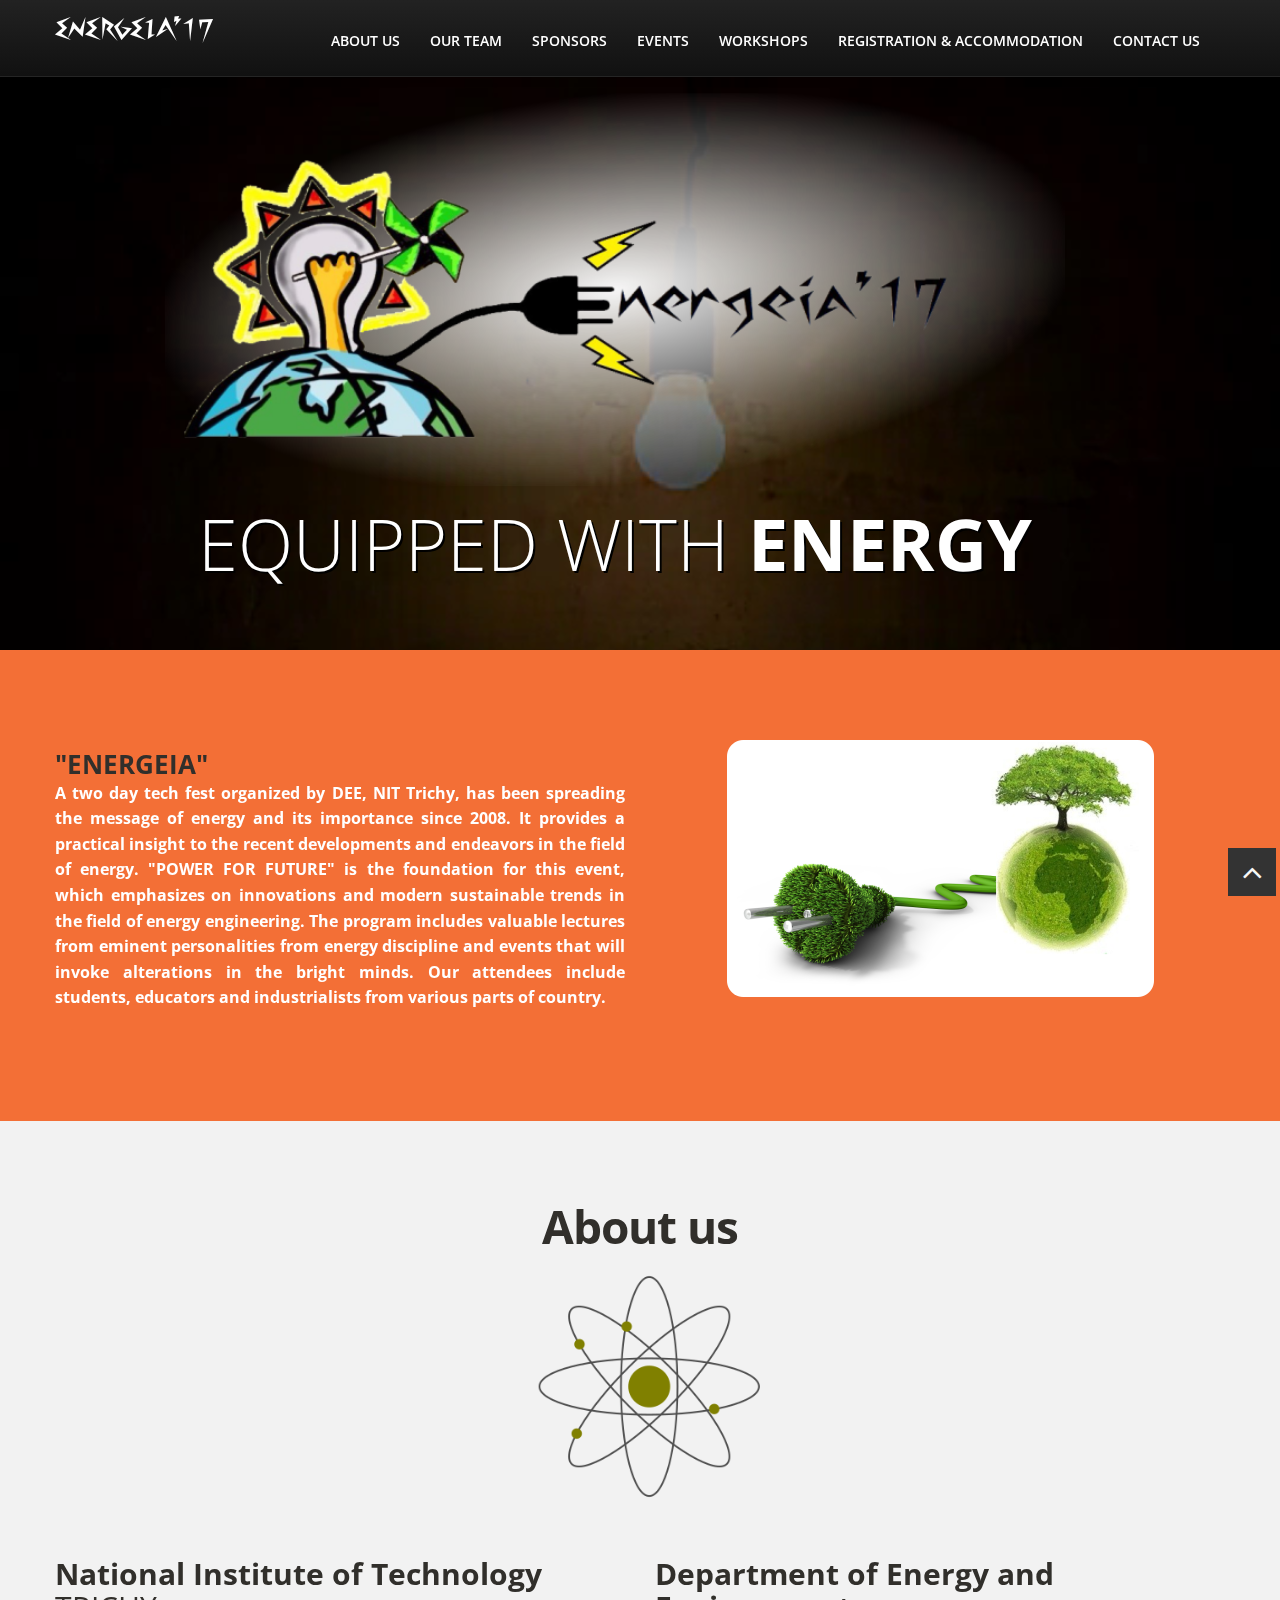
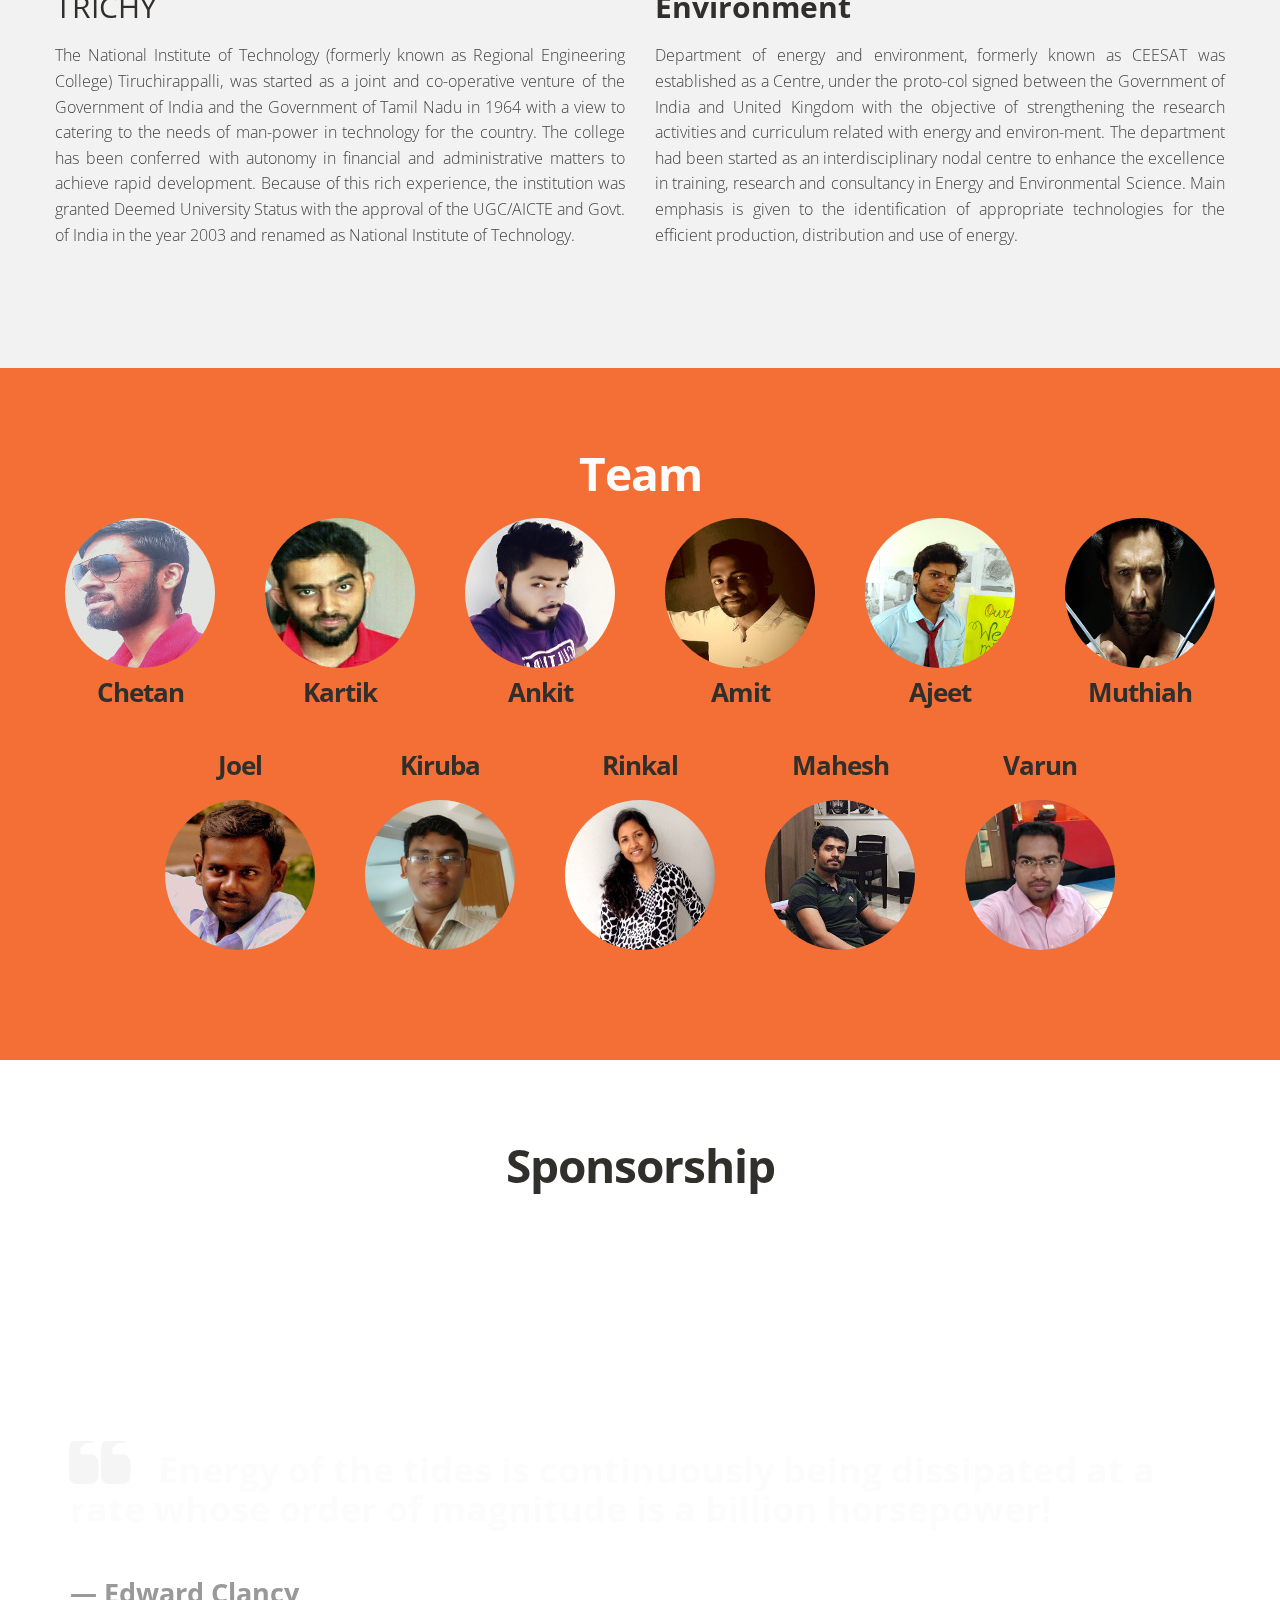
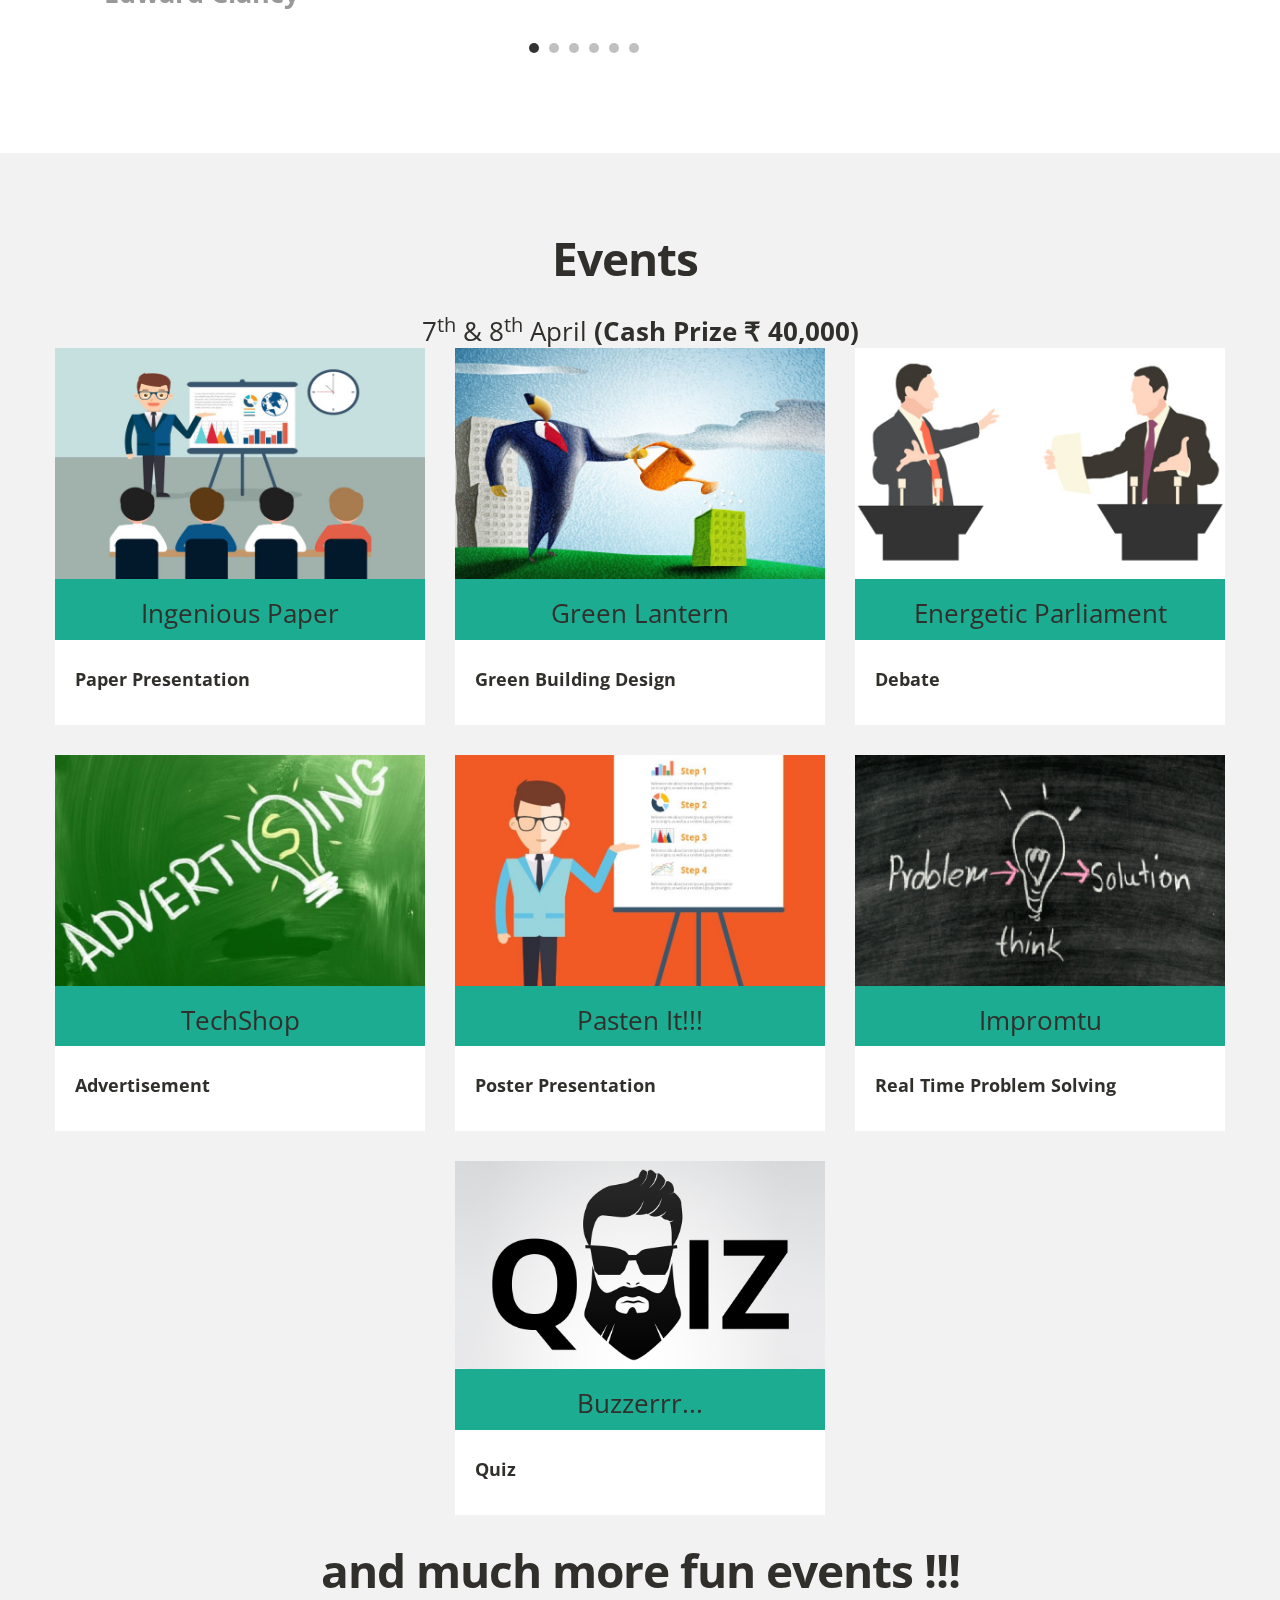
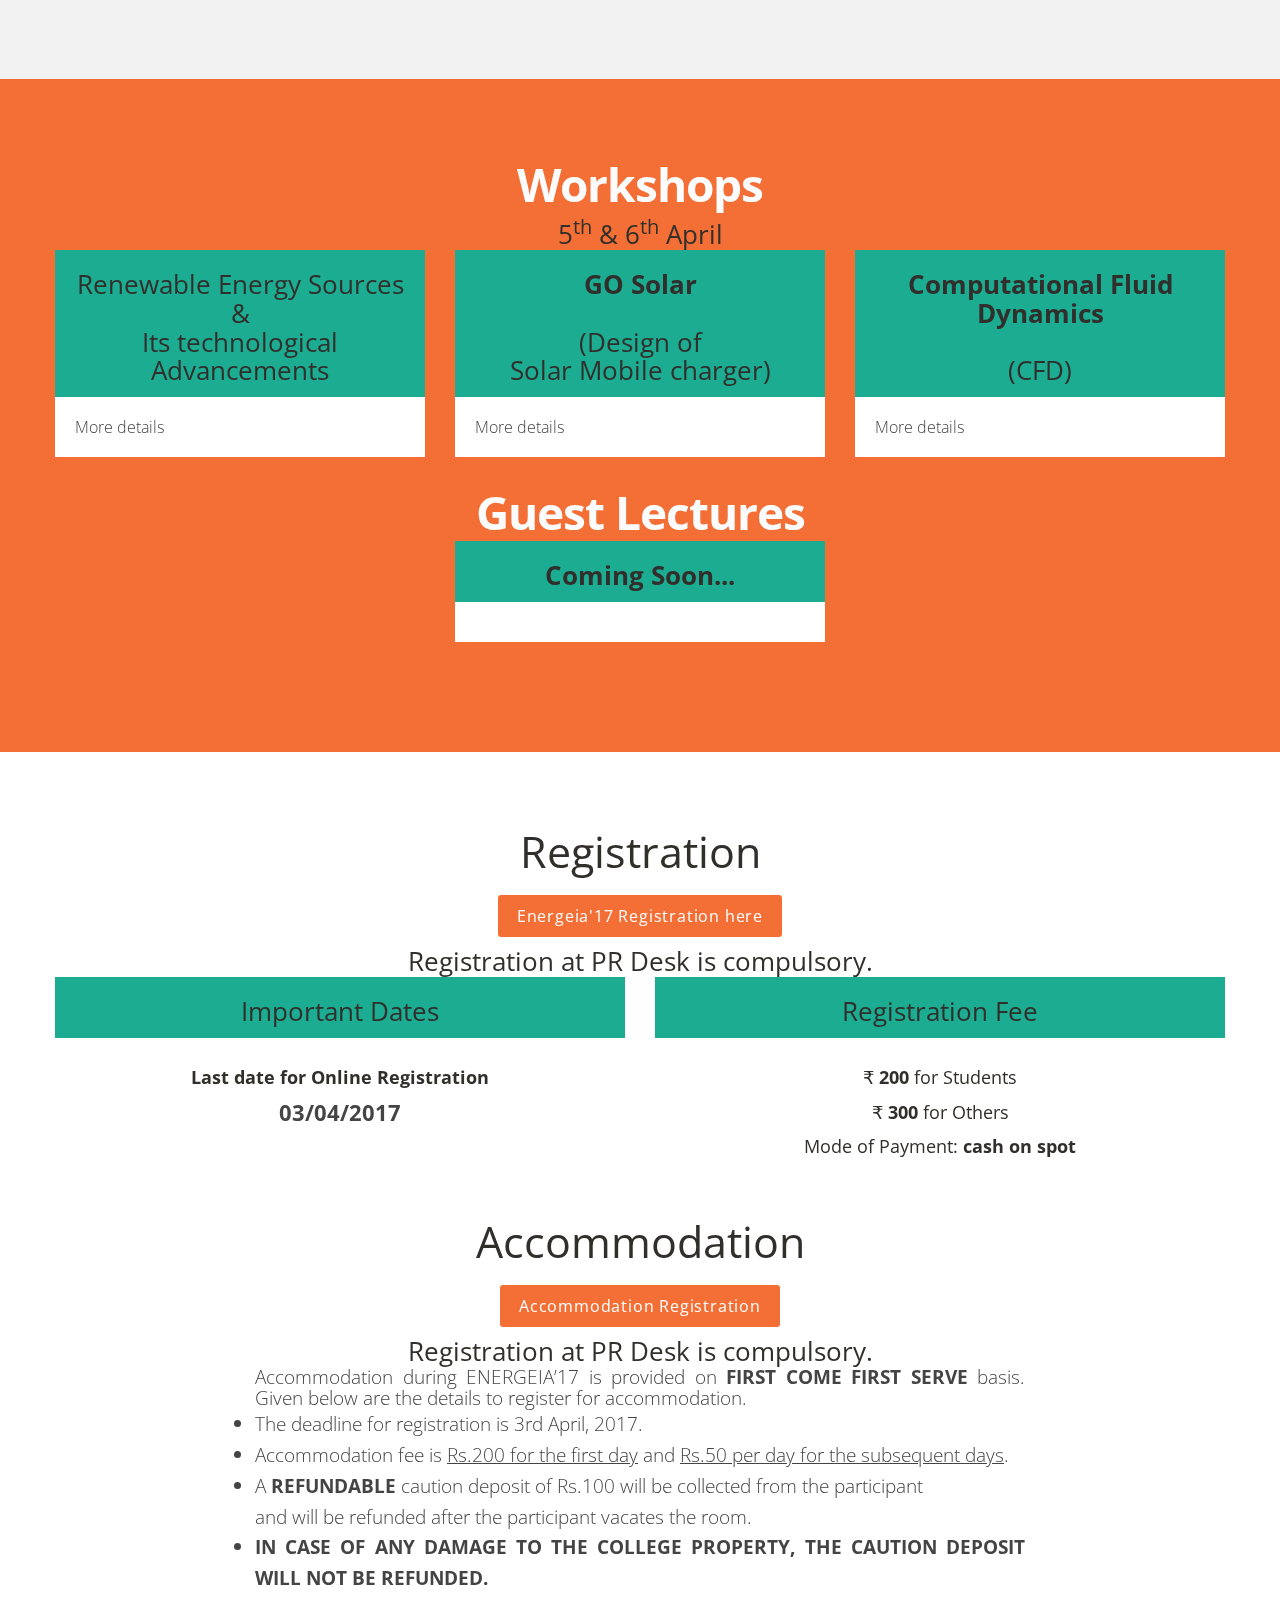
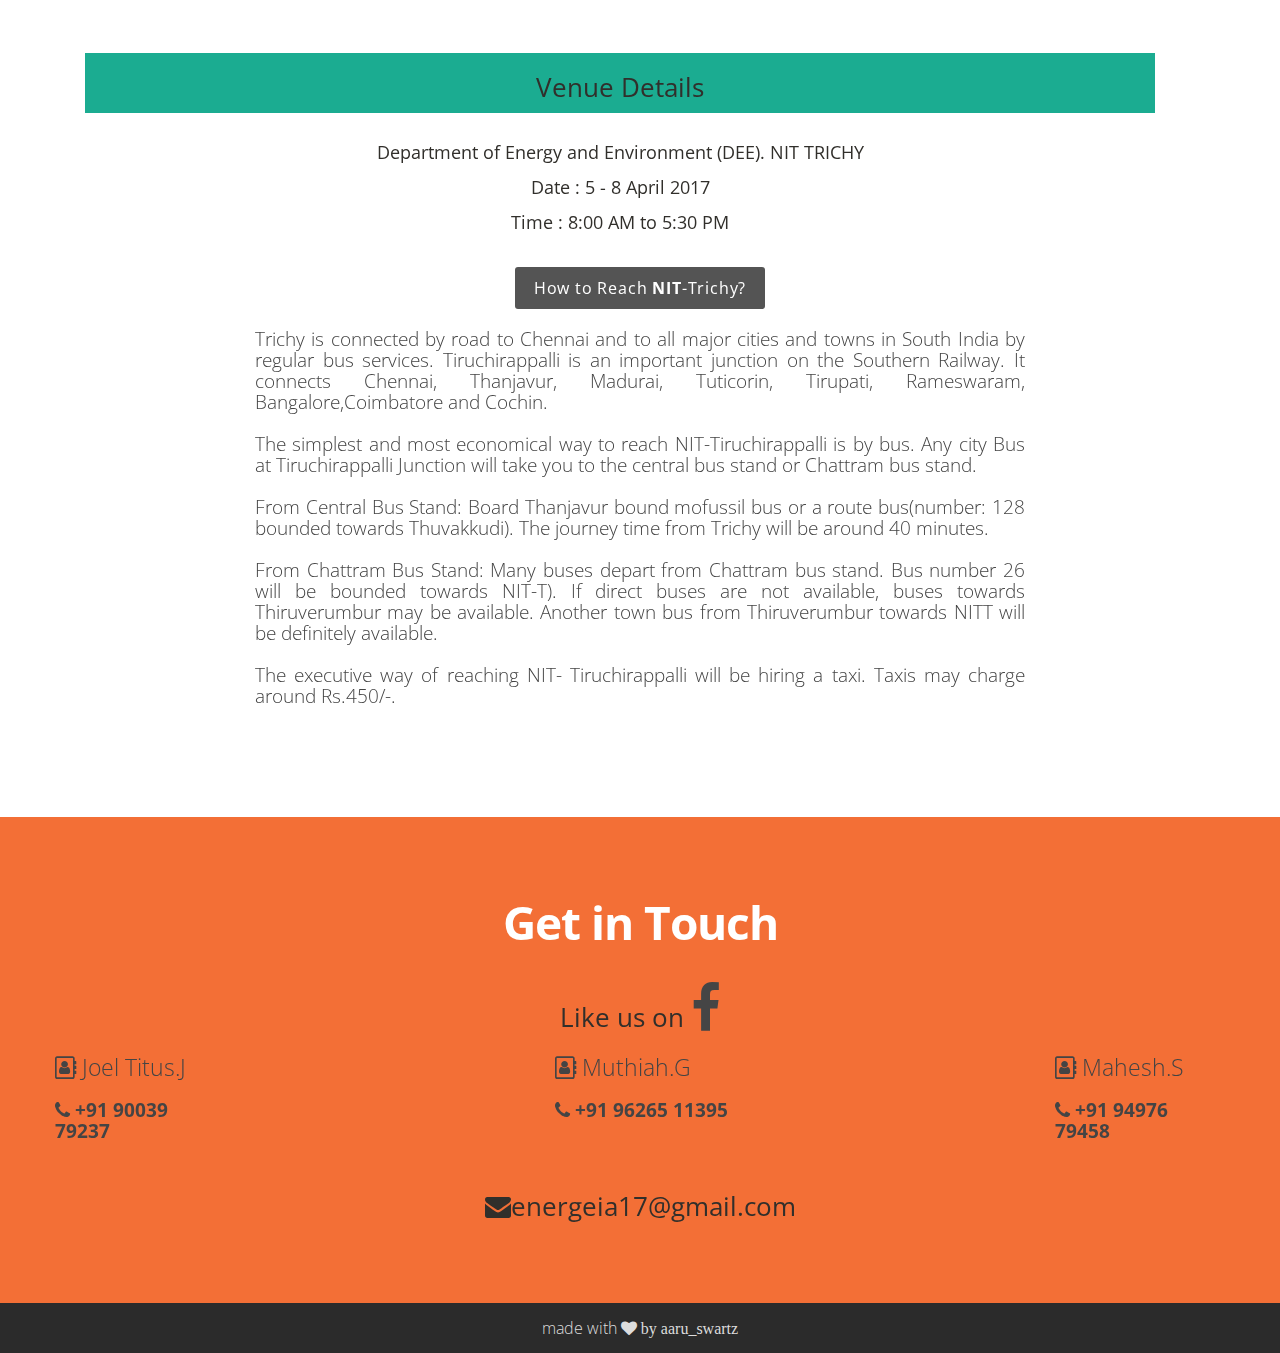
==== commit 61a00c7a: "dont know what shit i fixed here" ====
--- a/index.html
+++ b/index.html
@@ -659,7 +659,7 @@
 		
 			<div class="home-post">
 				<div class="post-meta">
-					<h3 align="center"><strong>Go Solar</strong> <br><br>(Design of<br>Solar Mobile charger)</h3>
+					<h3 align="center"><strong>GO Solar</strong> <br><br>(Design of<br>Solar Mobile charger)</h3>
 				</div>
 				<a href="documents/workshop/Go Solar.pdf">	
 					<div class="entry-content">
@@ -739,9 +739,9 @@
 					<!--span class="tags"><a href="#">Design</a>, <a href="#">Events</a></span-->
 				</div>
 				<div class="entry-content">
-					<h5>₹ <strong>200</strong> for students</h5>
-					<h5>₹ <strong>300</strong> for others</h5>
-					<h5>mode of payment: <strong>cash on spot</strong></h5>
+					<h5>₹ <strong>200</strong> for Students</h5>
+					<h5>₹ <strong>300</strong> for Others</h5>
+					<h5>Mode of Payment: <strong>cash on spot</strong></h5>
 					
 				</div>
 			</div>
@@ -840,7 +840,10 @@
 <section id="contact" class="section green">
 	<div class="container">
 		<h4>Get in Touch</h4><br>
-	
+			<h3 align="center">Like us on 
+			<a href="https://www.facebook.com/energeiaNITT">
+			<i class="fa fa-facebook fa-2x">
+		</i></a></h3><br>
 		<div class="row">
 		
 						<div class="span2">
@@ -868,7 +871,7 @@
 						
 		</div>
 		<!--end of row-->
-		<h3 align="center"><i class="fa fa-envelope"></i>energeia17@gmail.com</h3>
+		<h3 align="center"><i class="fa fa-envelope"></i>energeia17@gmail.com     </h3>
 	</div>
 	<!--end of container-->
 	
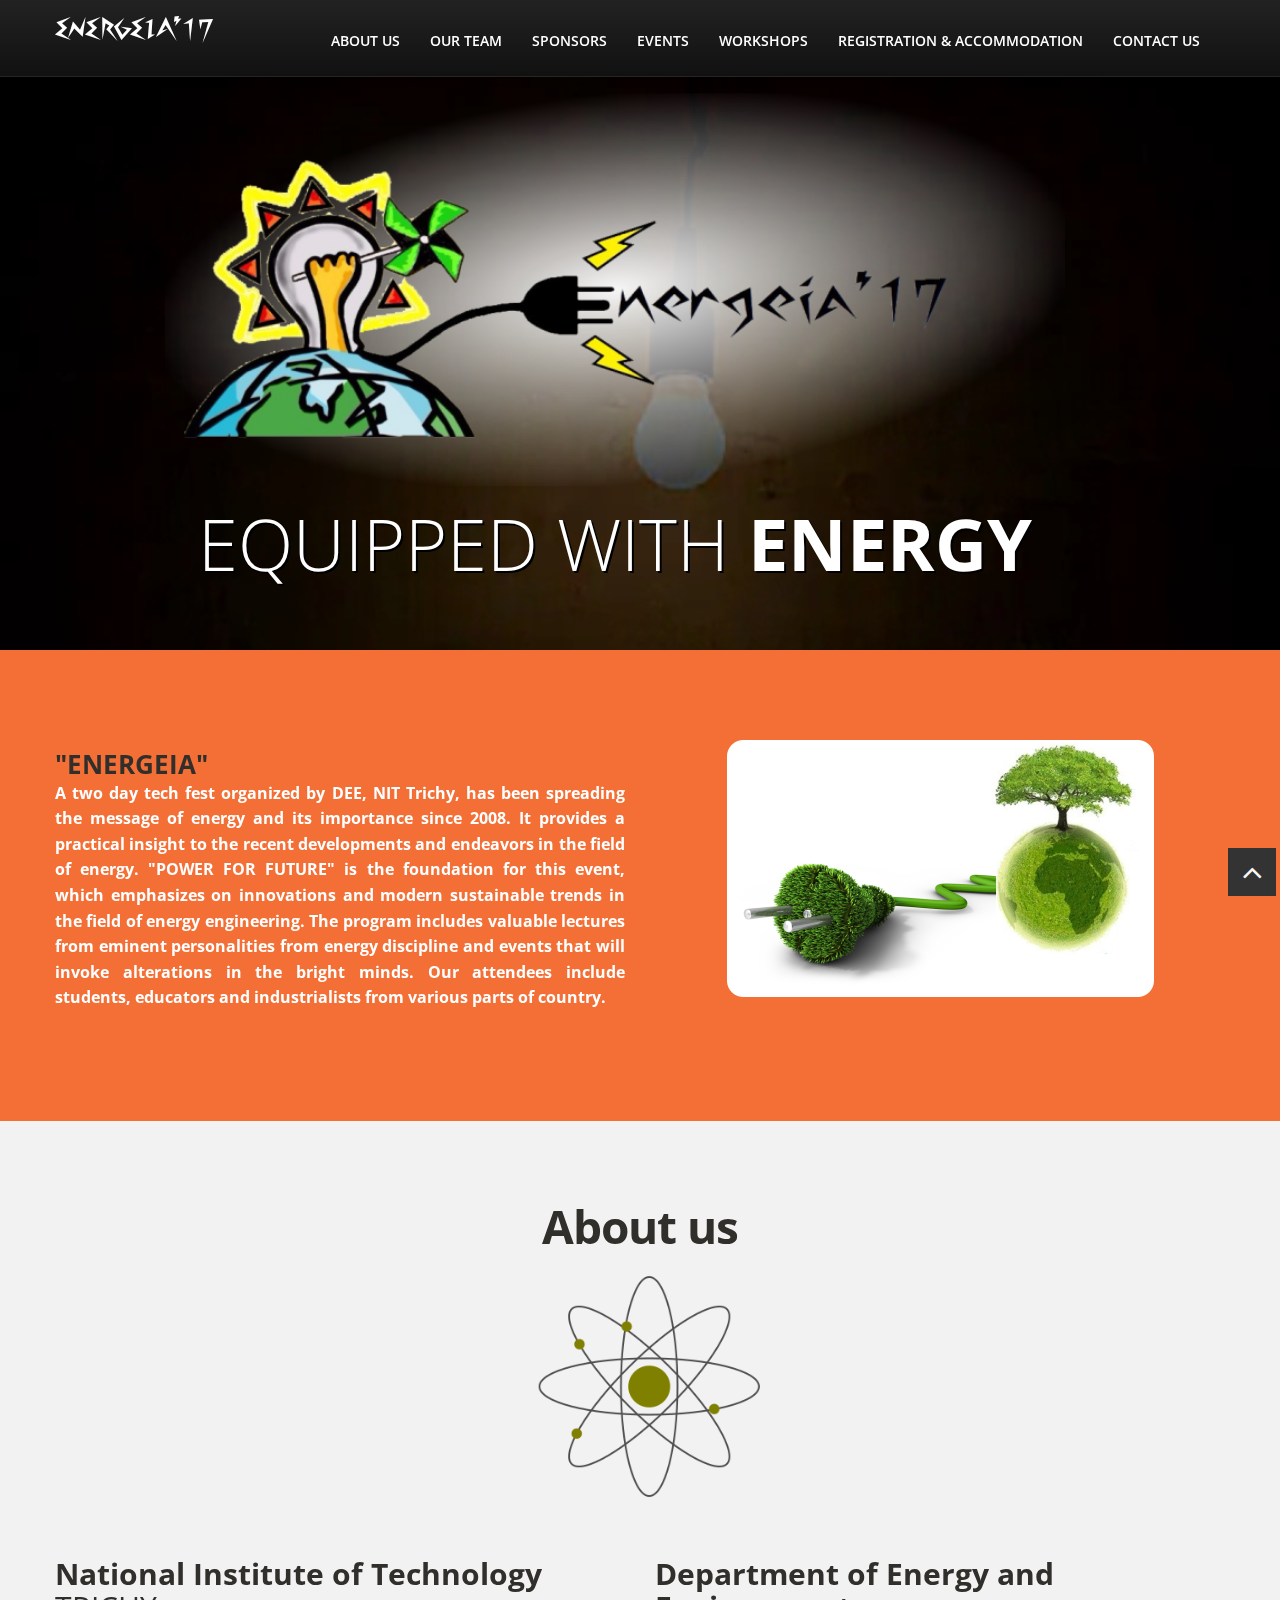
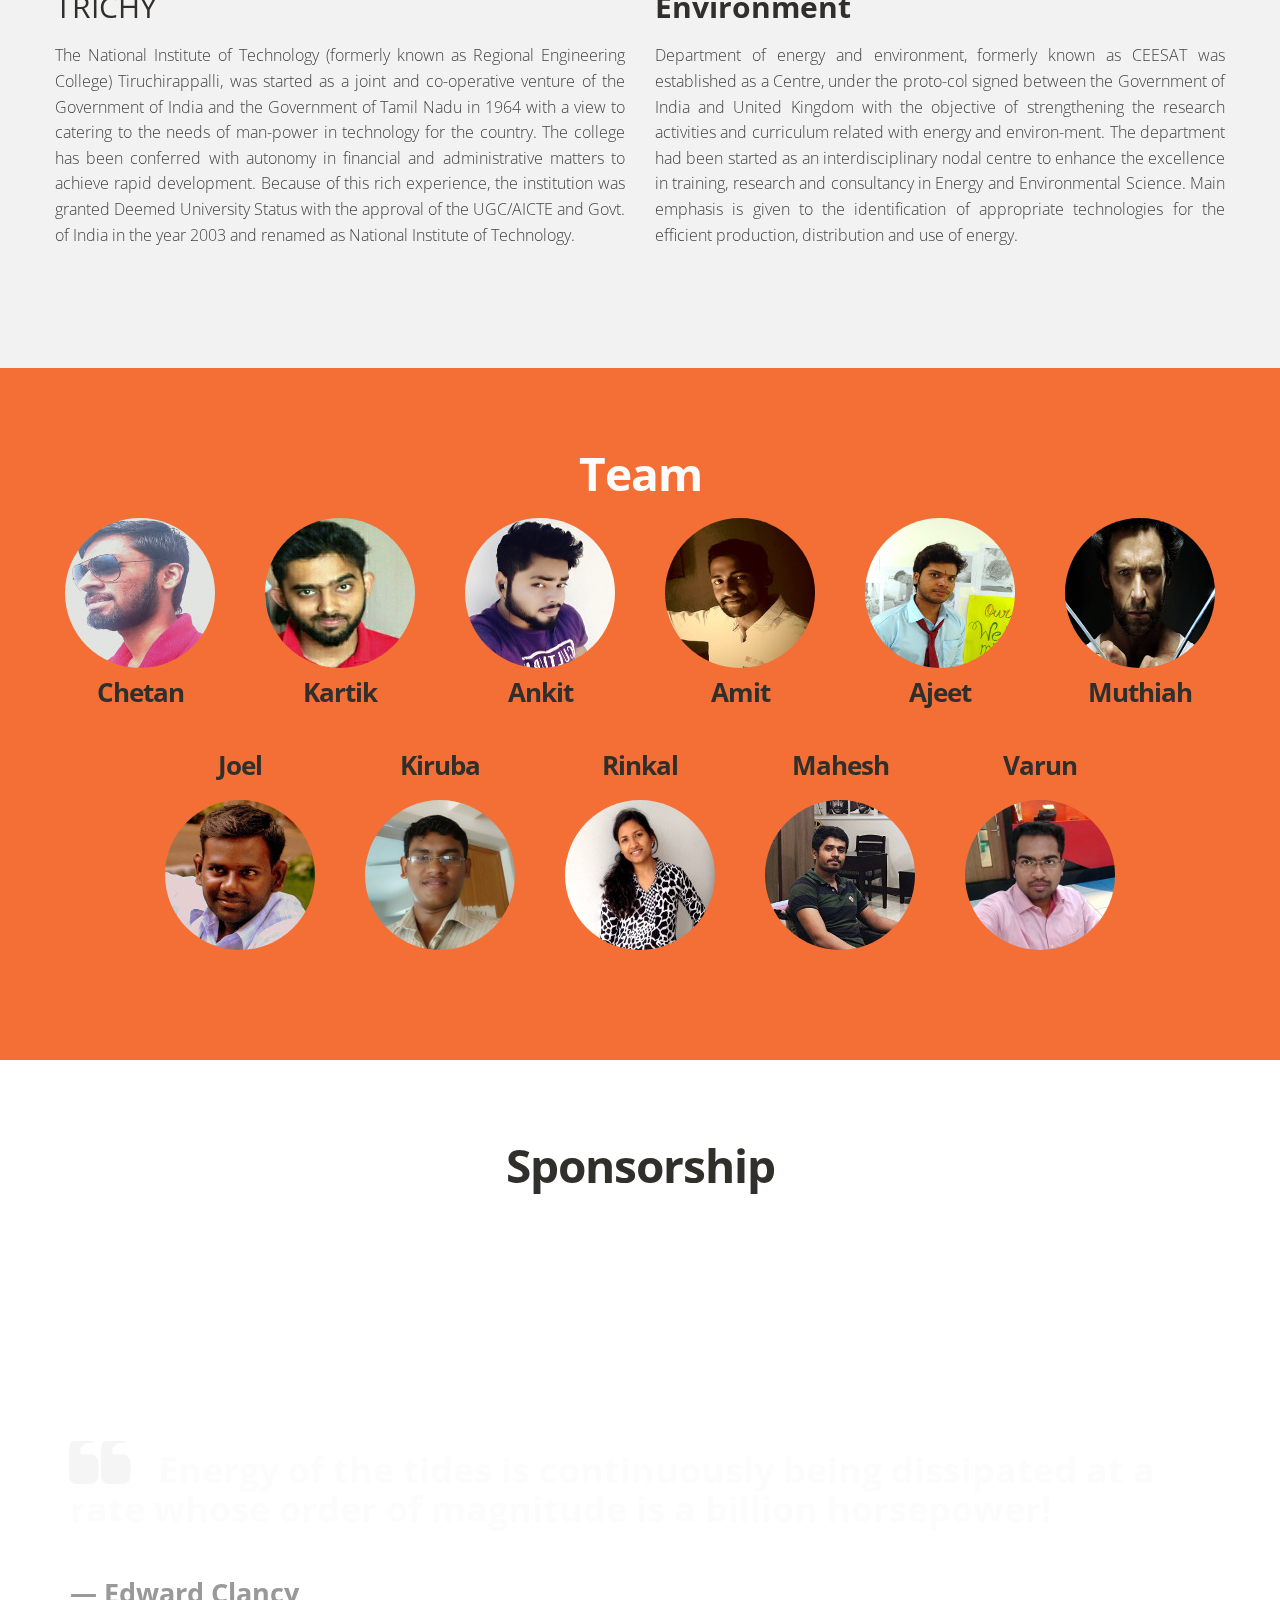
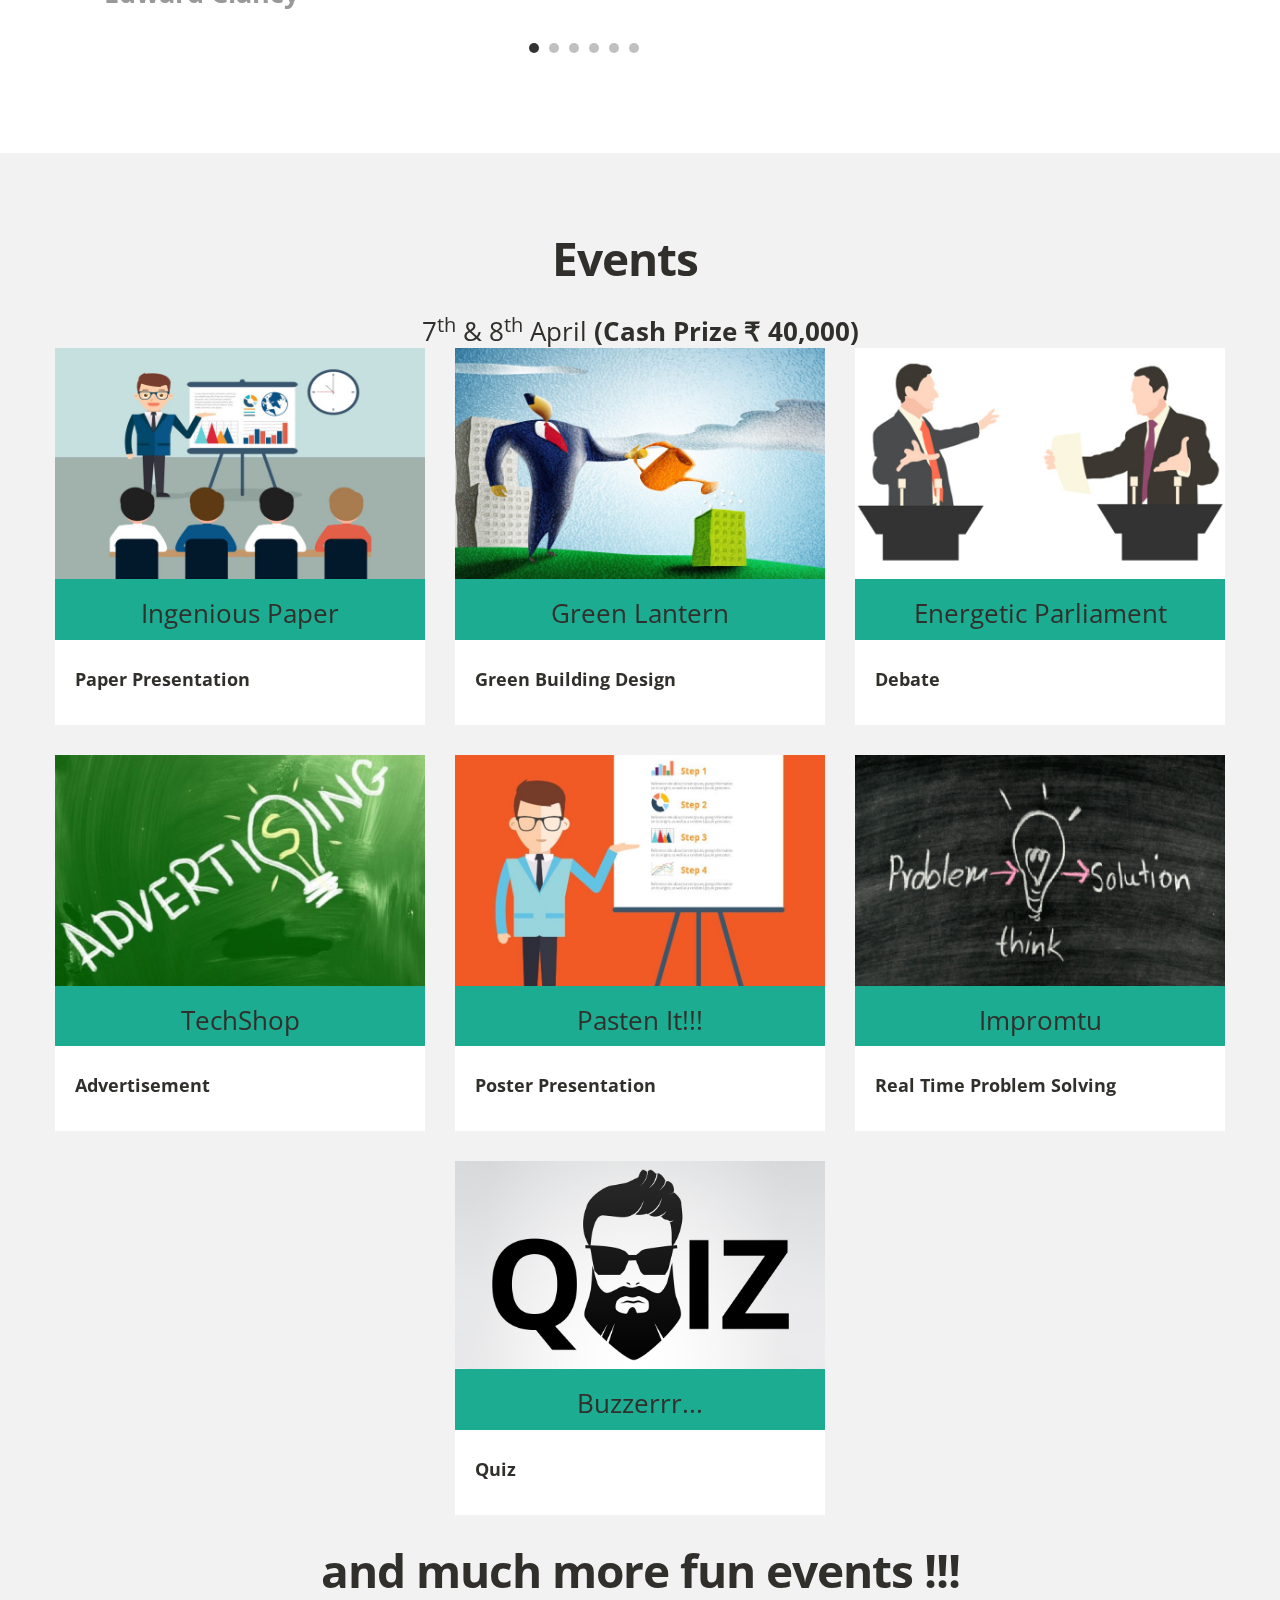
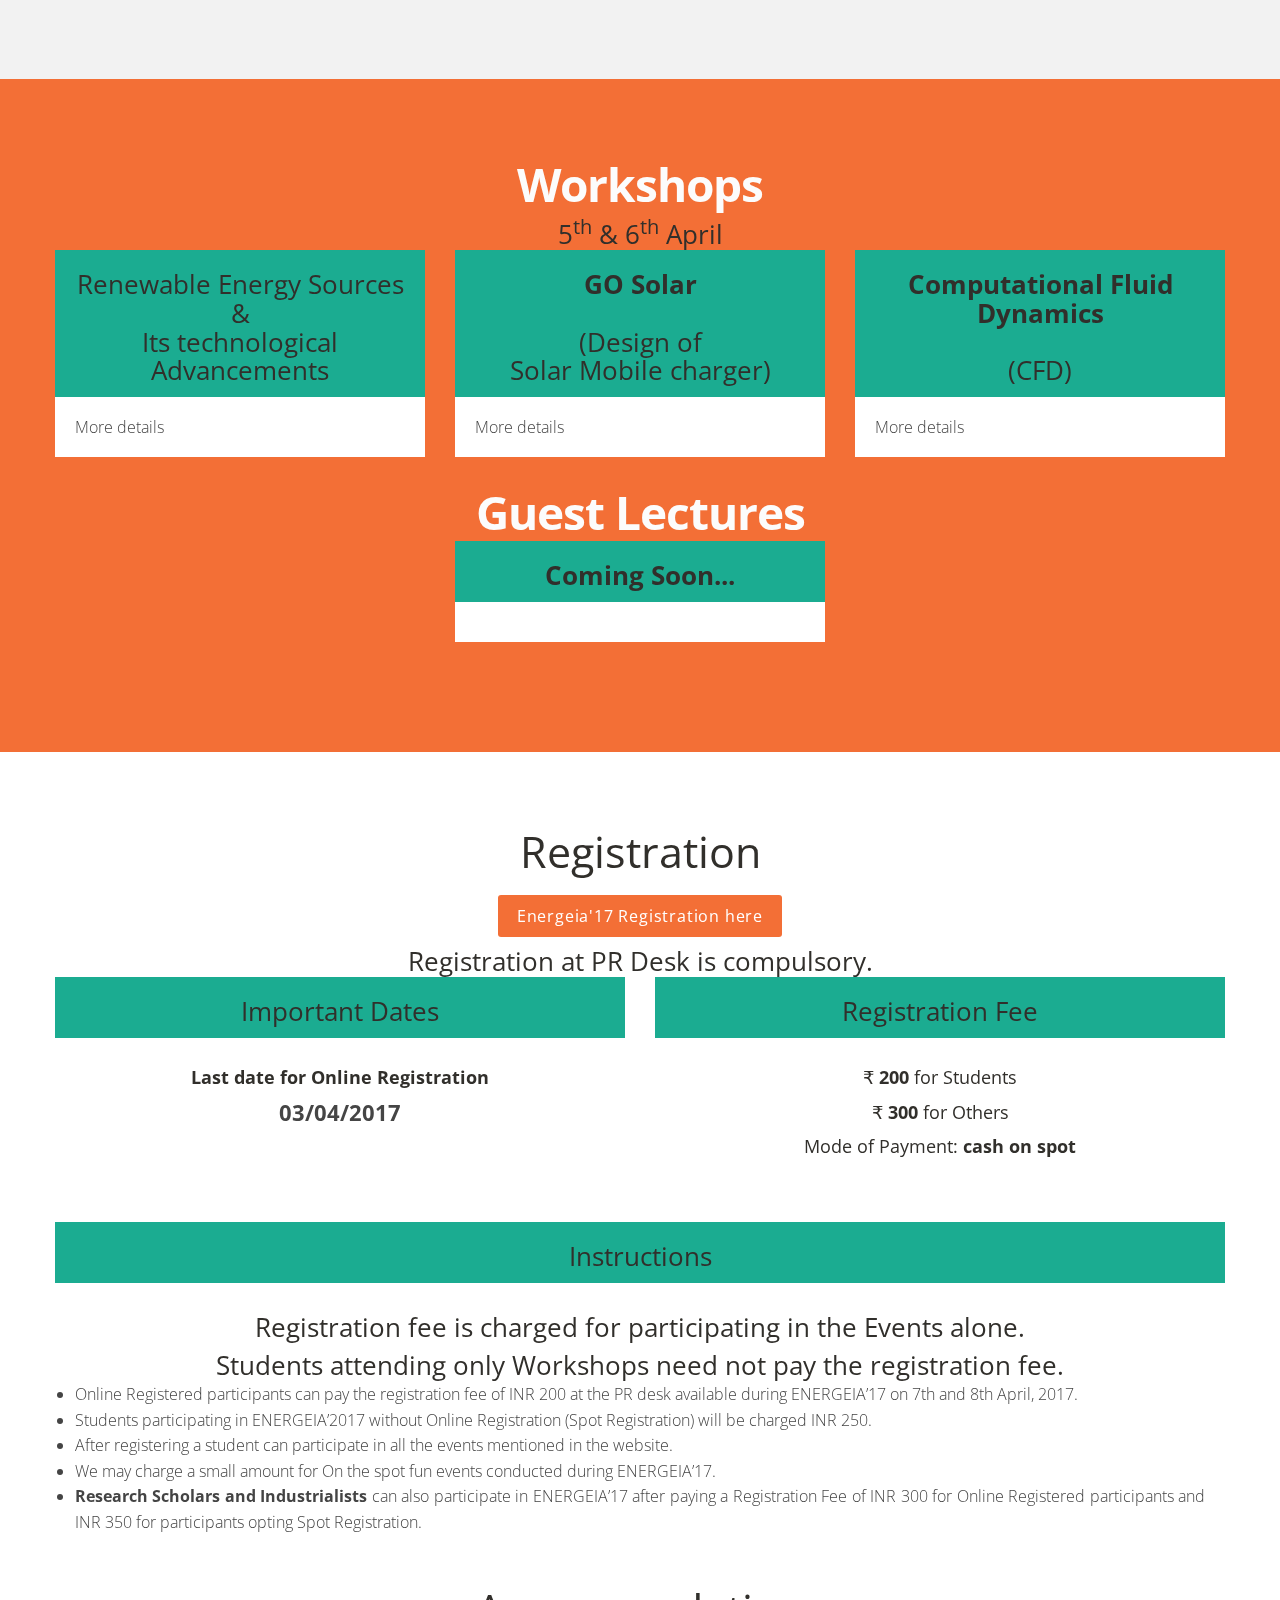
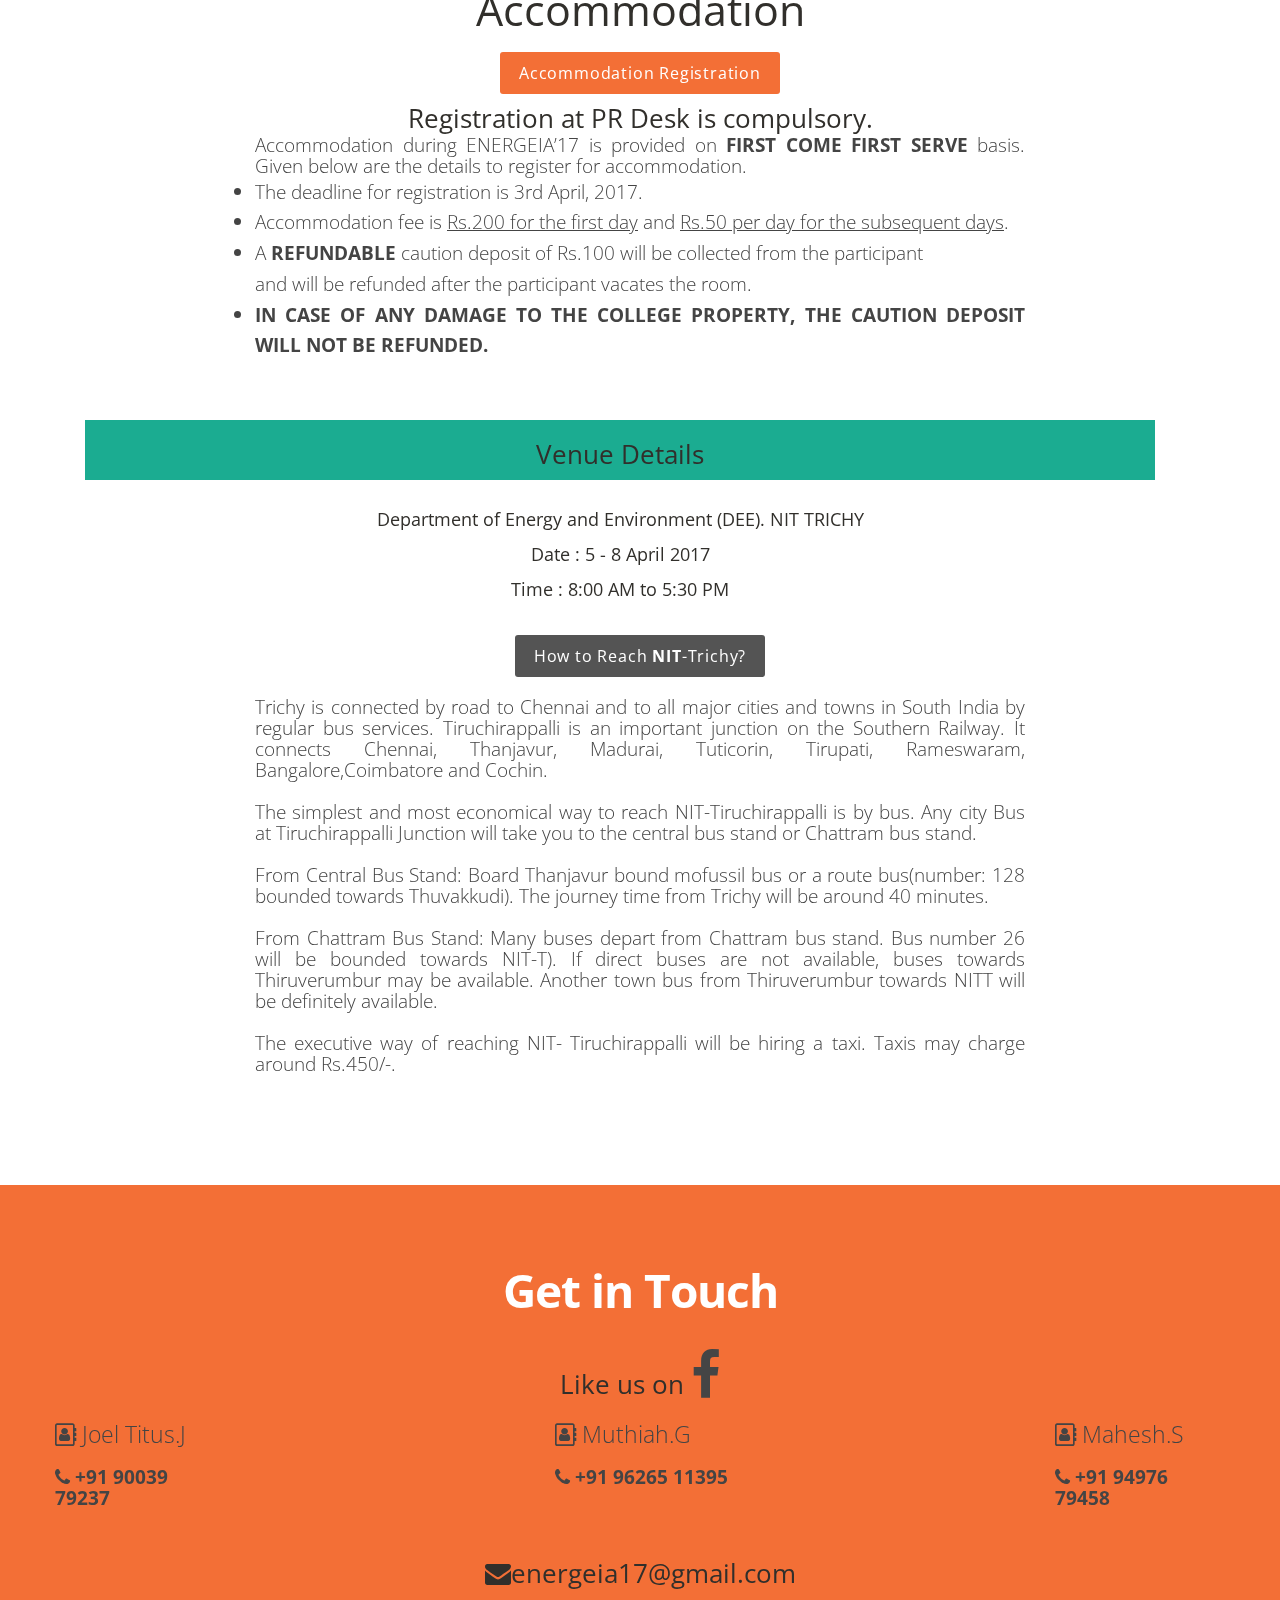
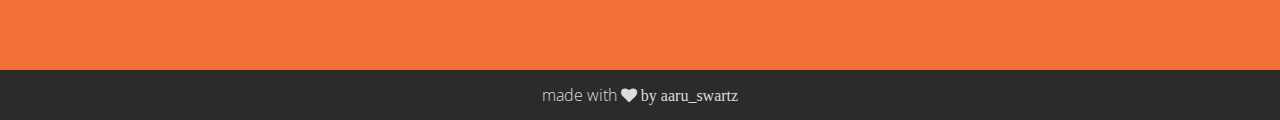
==== commit d4e2d710: "reg instructions added" ====
--- a/index.html
+++ b/index.html
@@ -746,11 +746,32 @@
 				</div>
 			</div>
 		</div>
-		
-	</div>
-	
-
-<!--end of row div-->
+	</div>
+<!--end of row div-->
+	<div class="home-post">
+			<div class="post-meta">
+				<h3>Instructions</h3>
+			</div>
+			<div class="entry-content">
+				<h3>Registration fee is charged for participating in the Events alone.</h3>
+				<h3>Students attending only Workshops need not pay the registration fee.</h3>
+				<div align="justify">
+					<ul>
+						<li>Online Registered participants can pay the registration fee of INR 200 at 
+						the PR desk available during ENERGEIA’17 on 7th and 8th April, 2017.</li>
+						<li>Students participating in ENERGEIA’2017 without Online Registration 
+						(Spot Registration) will be charged INR 250.</li>
+						<li>After registering a student can participate in all the events mentioned in the website.</li>
+						<li>We may charge a small amount for On the spot fun events conducted during ENERGEIA’17.</li>
+						<li><strong>Research Scholars and Industrialists</strong> can also participate in ENERGEIA’17 after paying a 
+						Registration Fee of INR 300 for Online Registered participants and INR 350 for participants opting Spot Registration.</li>
+					</ul>
+				</div>
+			</div>
+	</div>
+	
+
+
 	
 	<h1><big>Accommodation</big></h1>
 	<a href="https://docs.google.com/forms/d/e/1FAIpQLScbTFJTfQ2WcVZAvQZlCKYaKPB7B0lpZdWqa7nS9_f2SXc9PA/viewform?usp=sf_link">
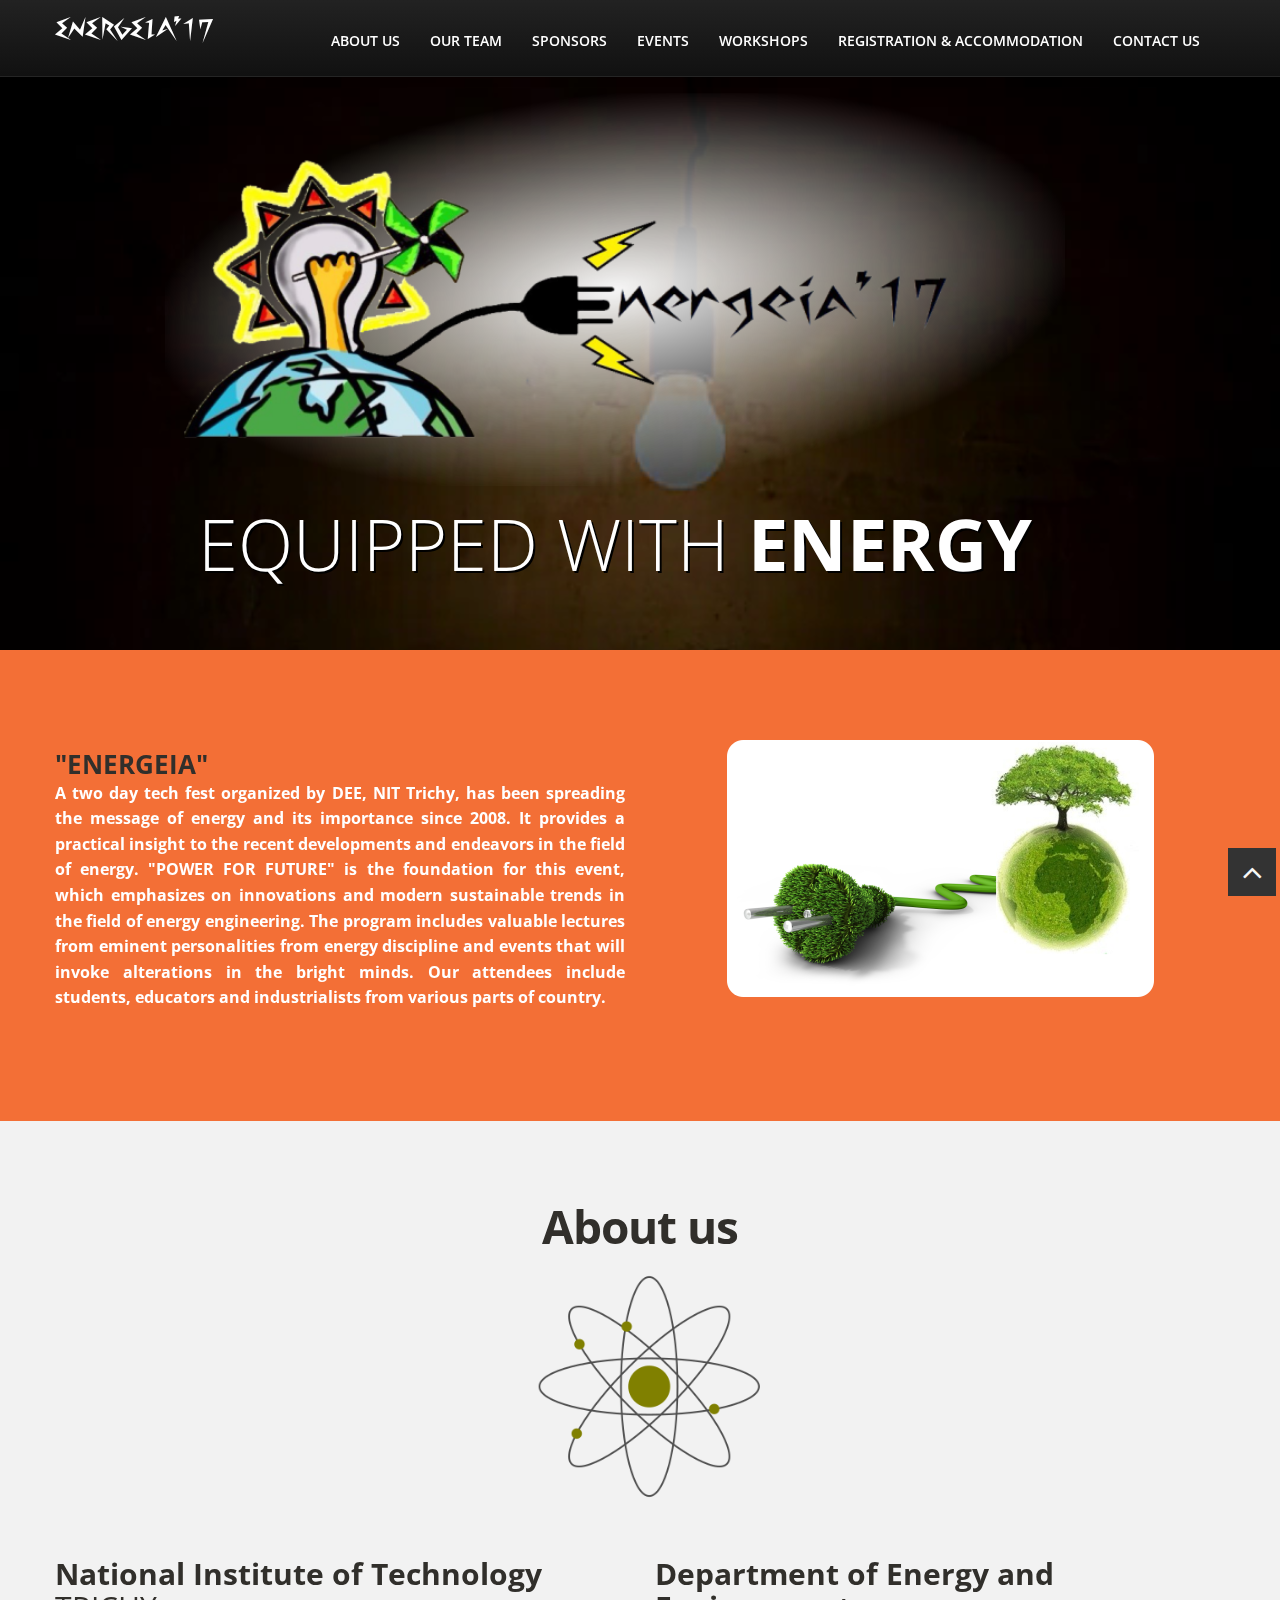
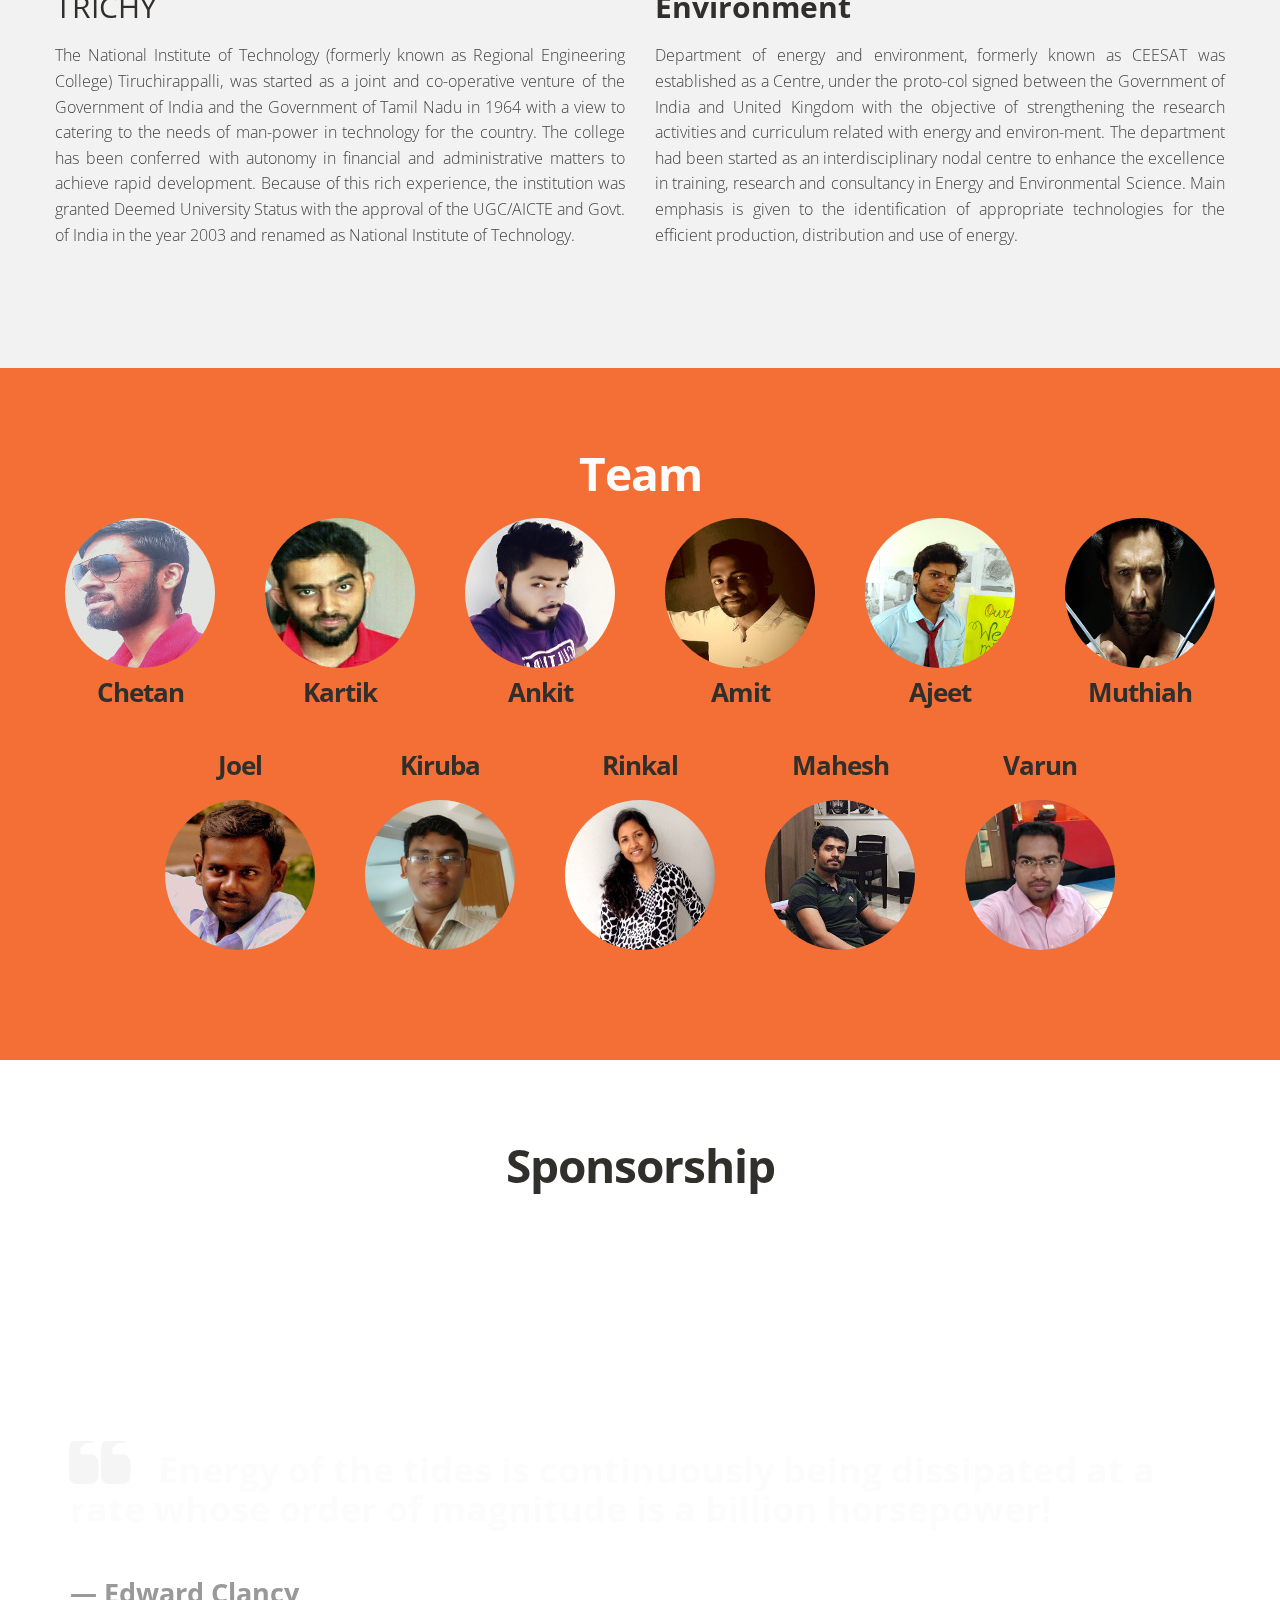
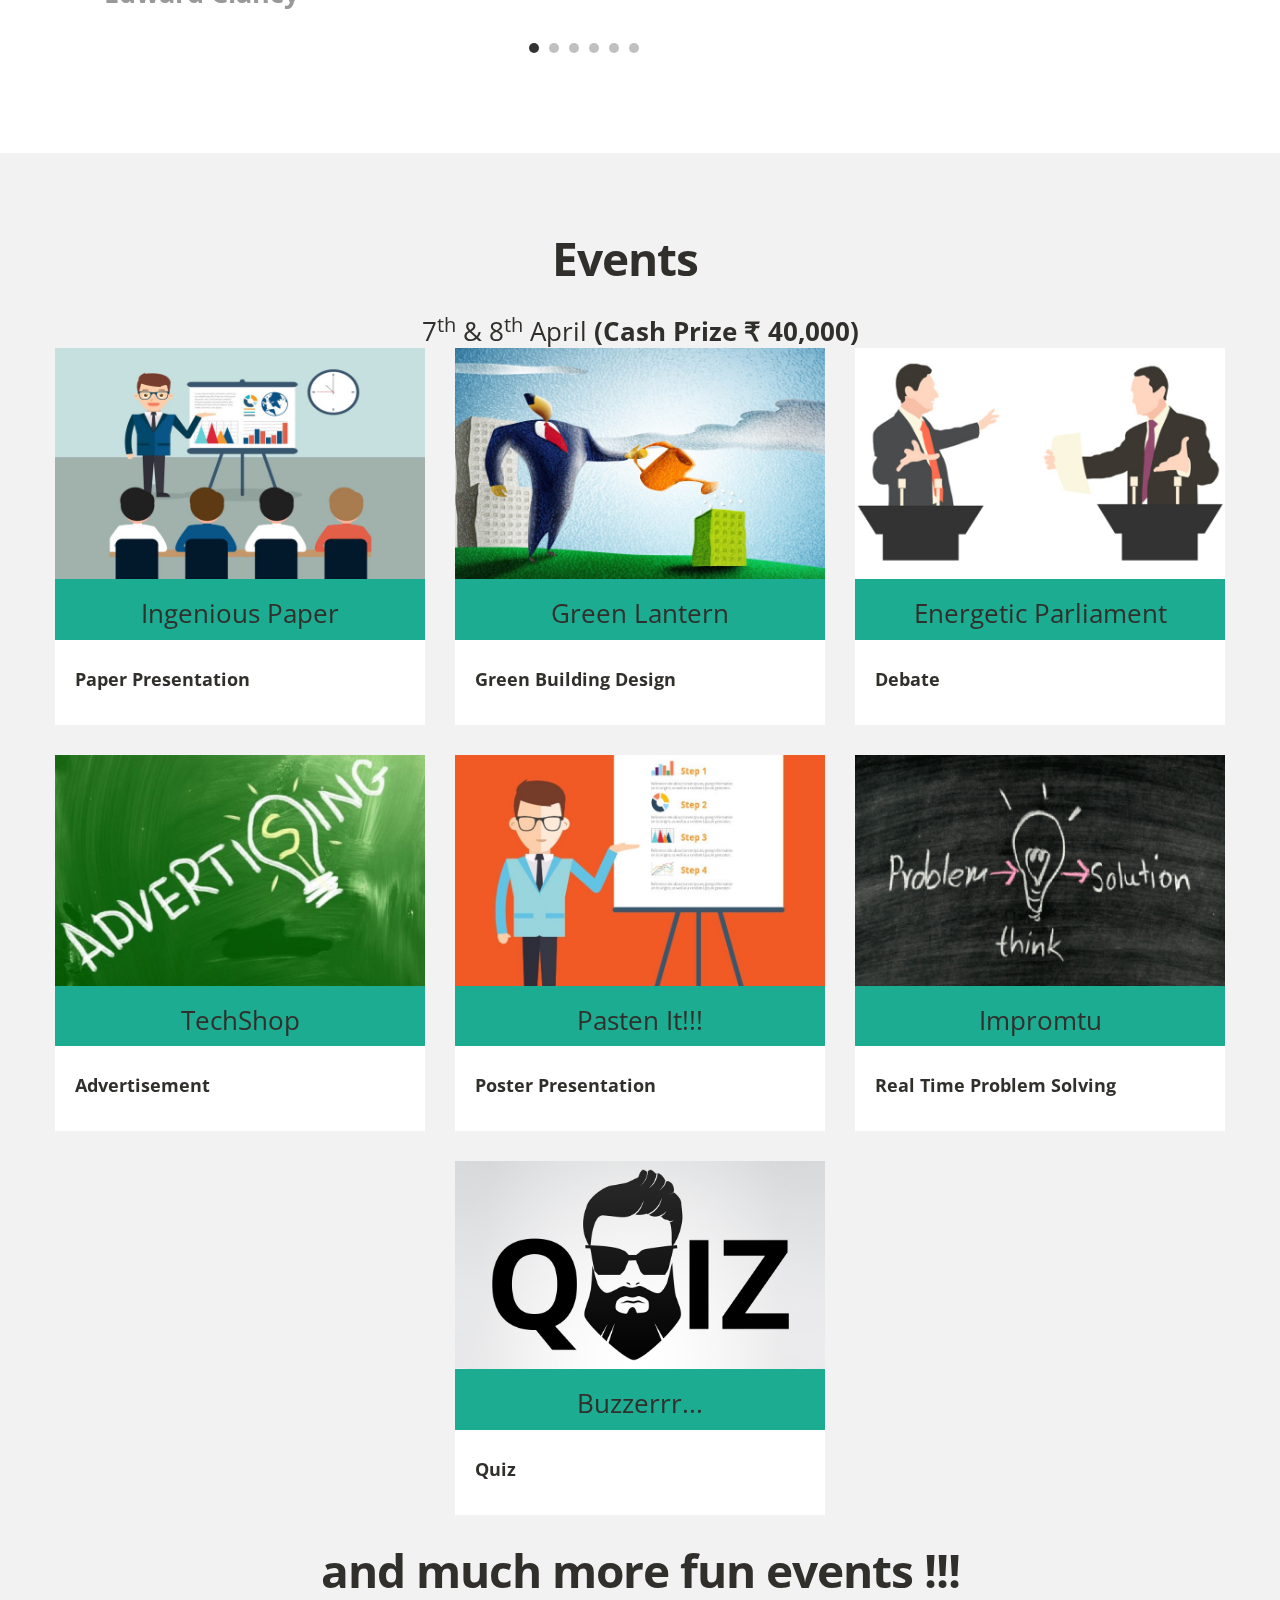
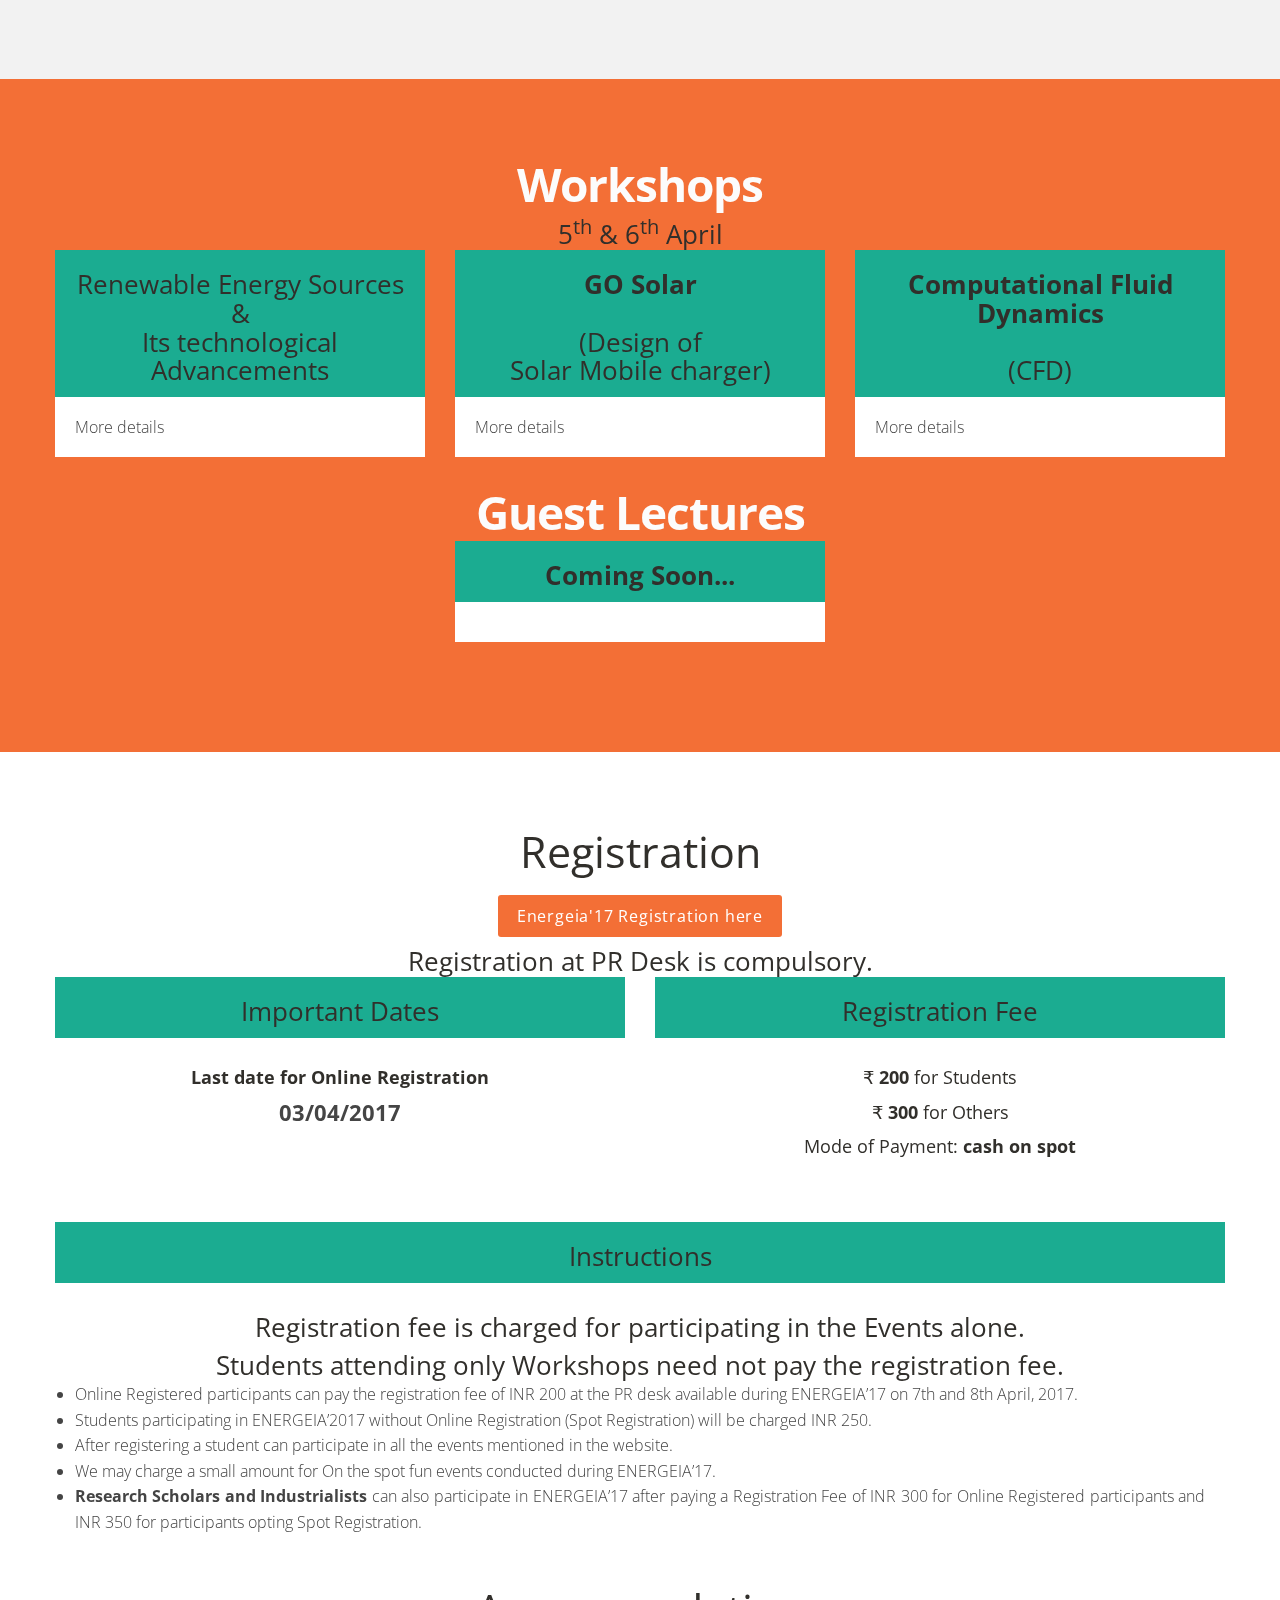
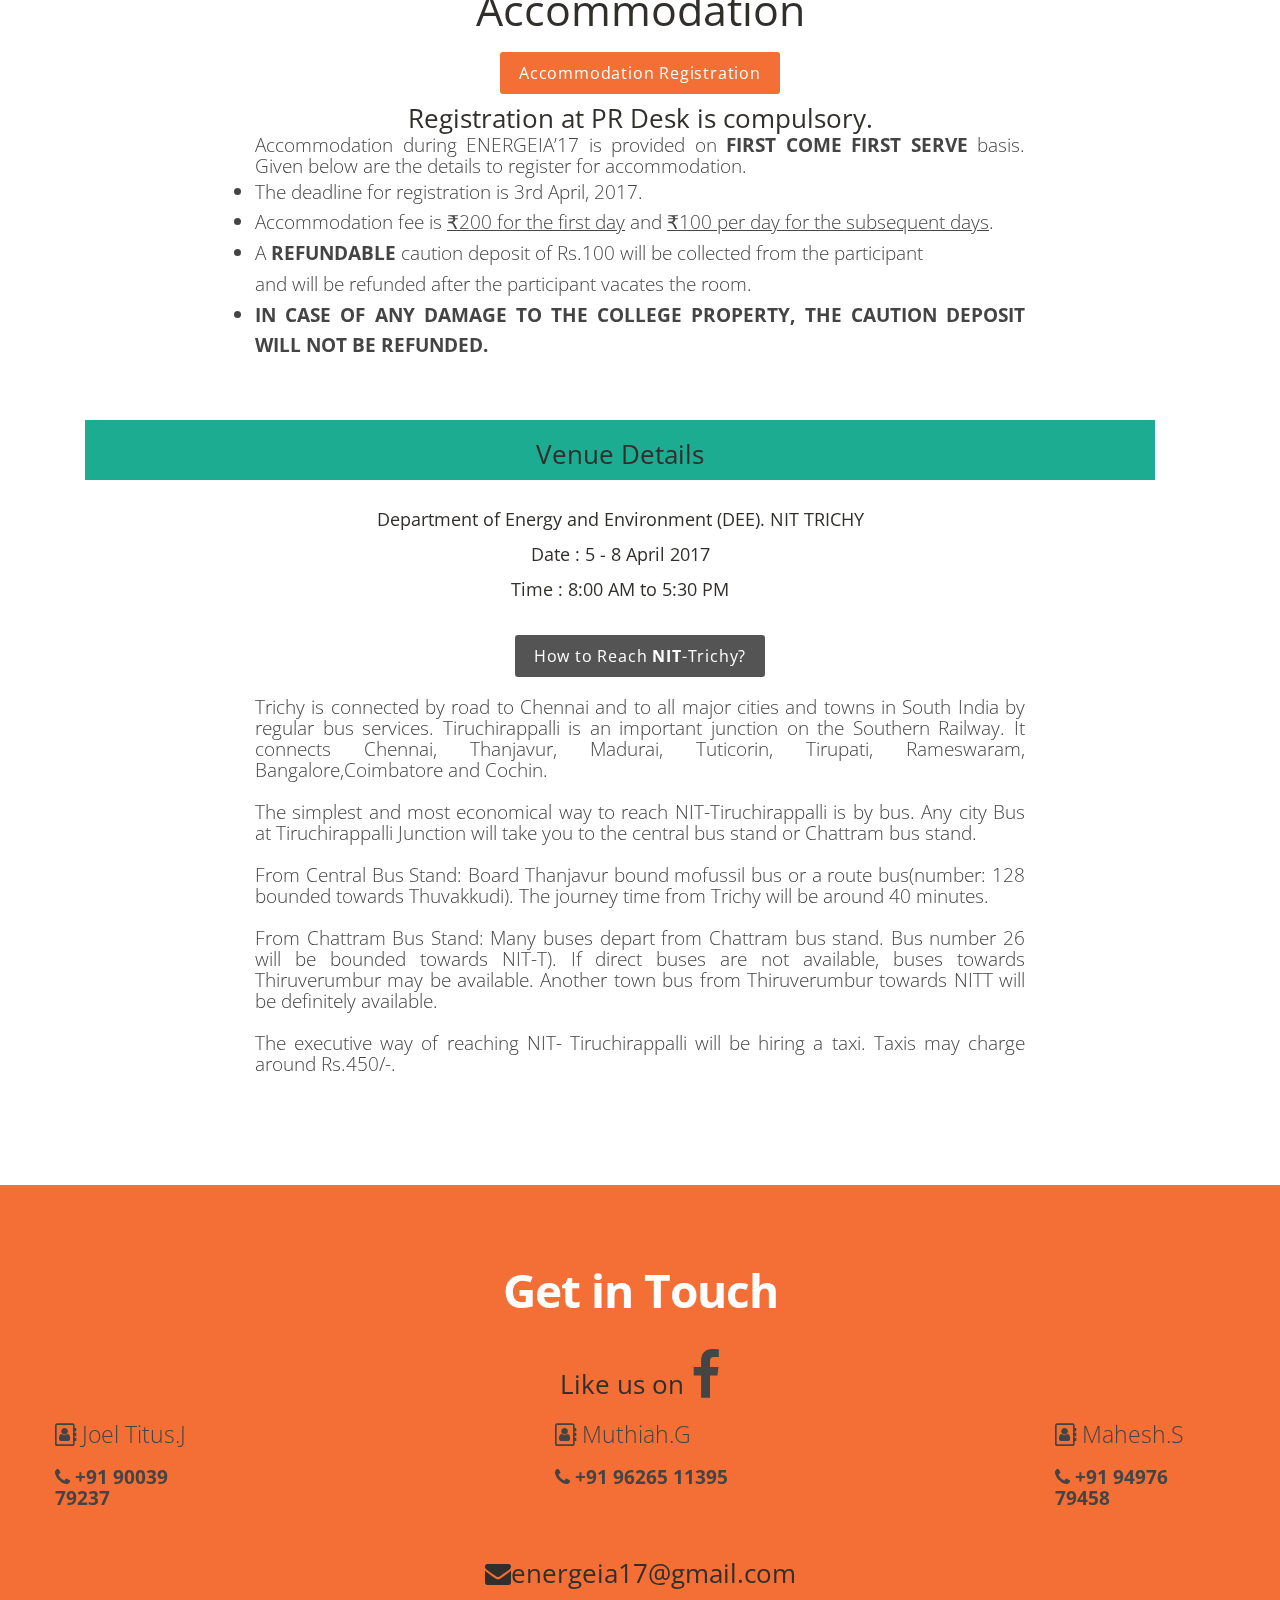
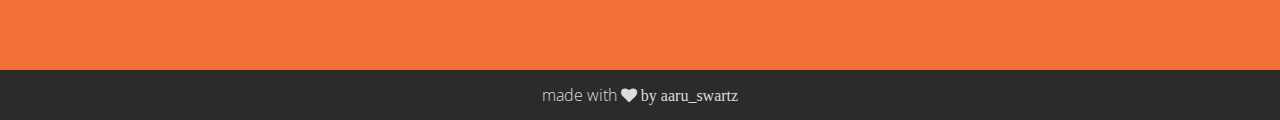
==== commit 297683bd: "amount fixed in accommodation section" ====
--- a/index.html
+++ b/index.html
@@ -793,7 +793,7 @@
 				The deadline for registration is 3rd April, 2017.
 				</li>
 				<li>
-				 Accommodation fee is <u>Rs.200 for the first day</u> and <u>Rs.50 per day for the subsequent days</u>.
+				 Accommodation fee is <u>₹200 for the first day</u> and <u>₹100 per day for the subsequent days</u>.
 				</li>
 				<li>
 				 A <strong>REFUNDABLE</strong> caution deposit of Rs.100 will be collected from the participant <br>and will be
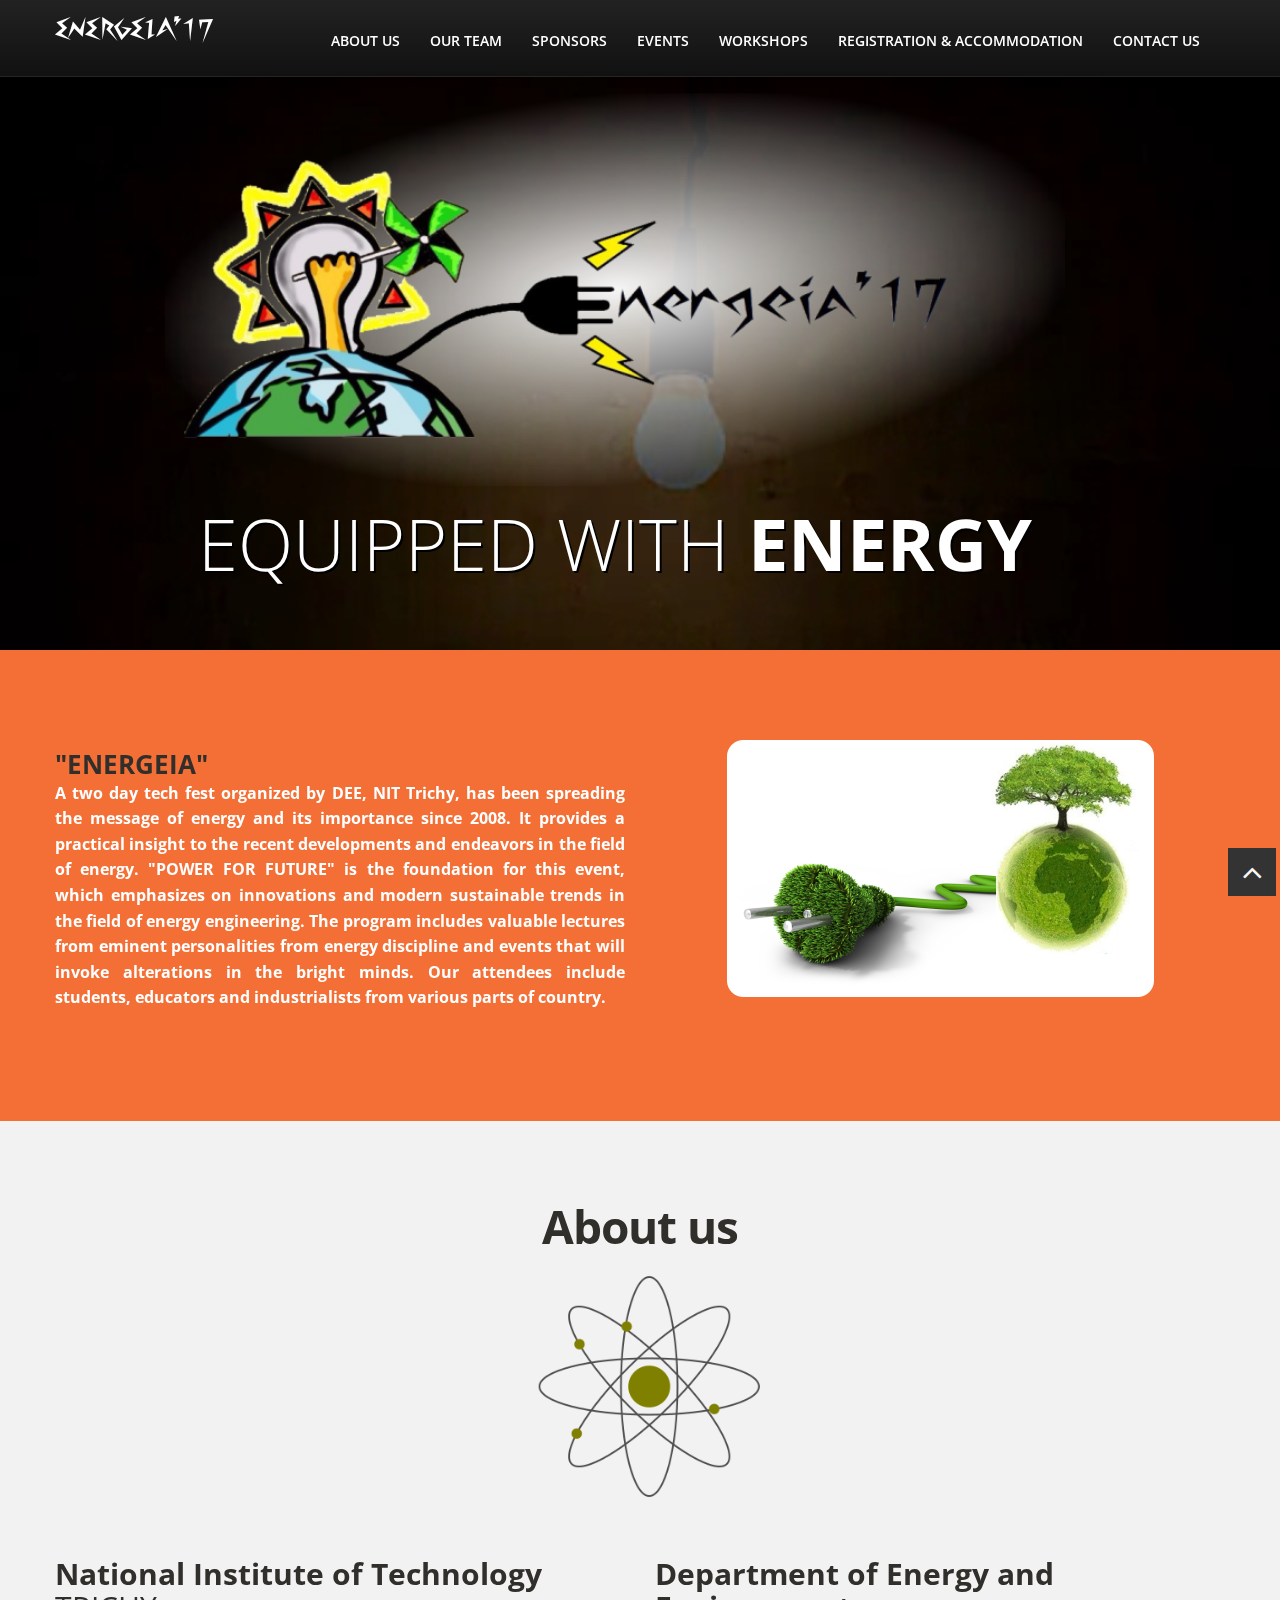
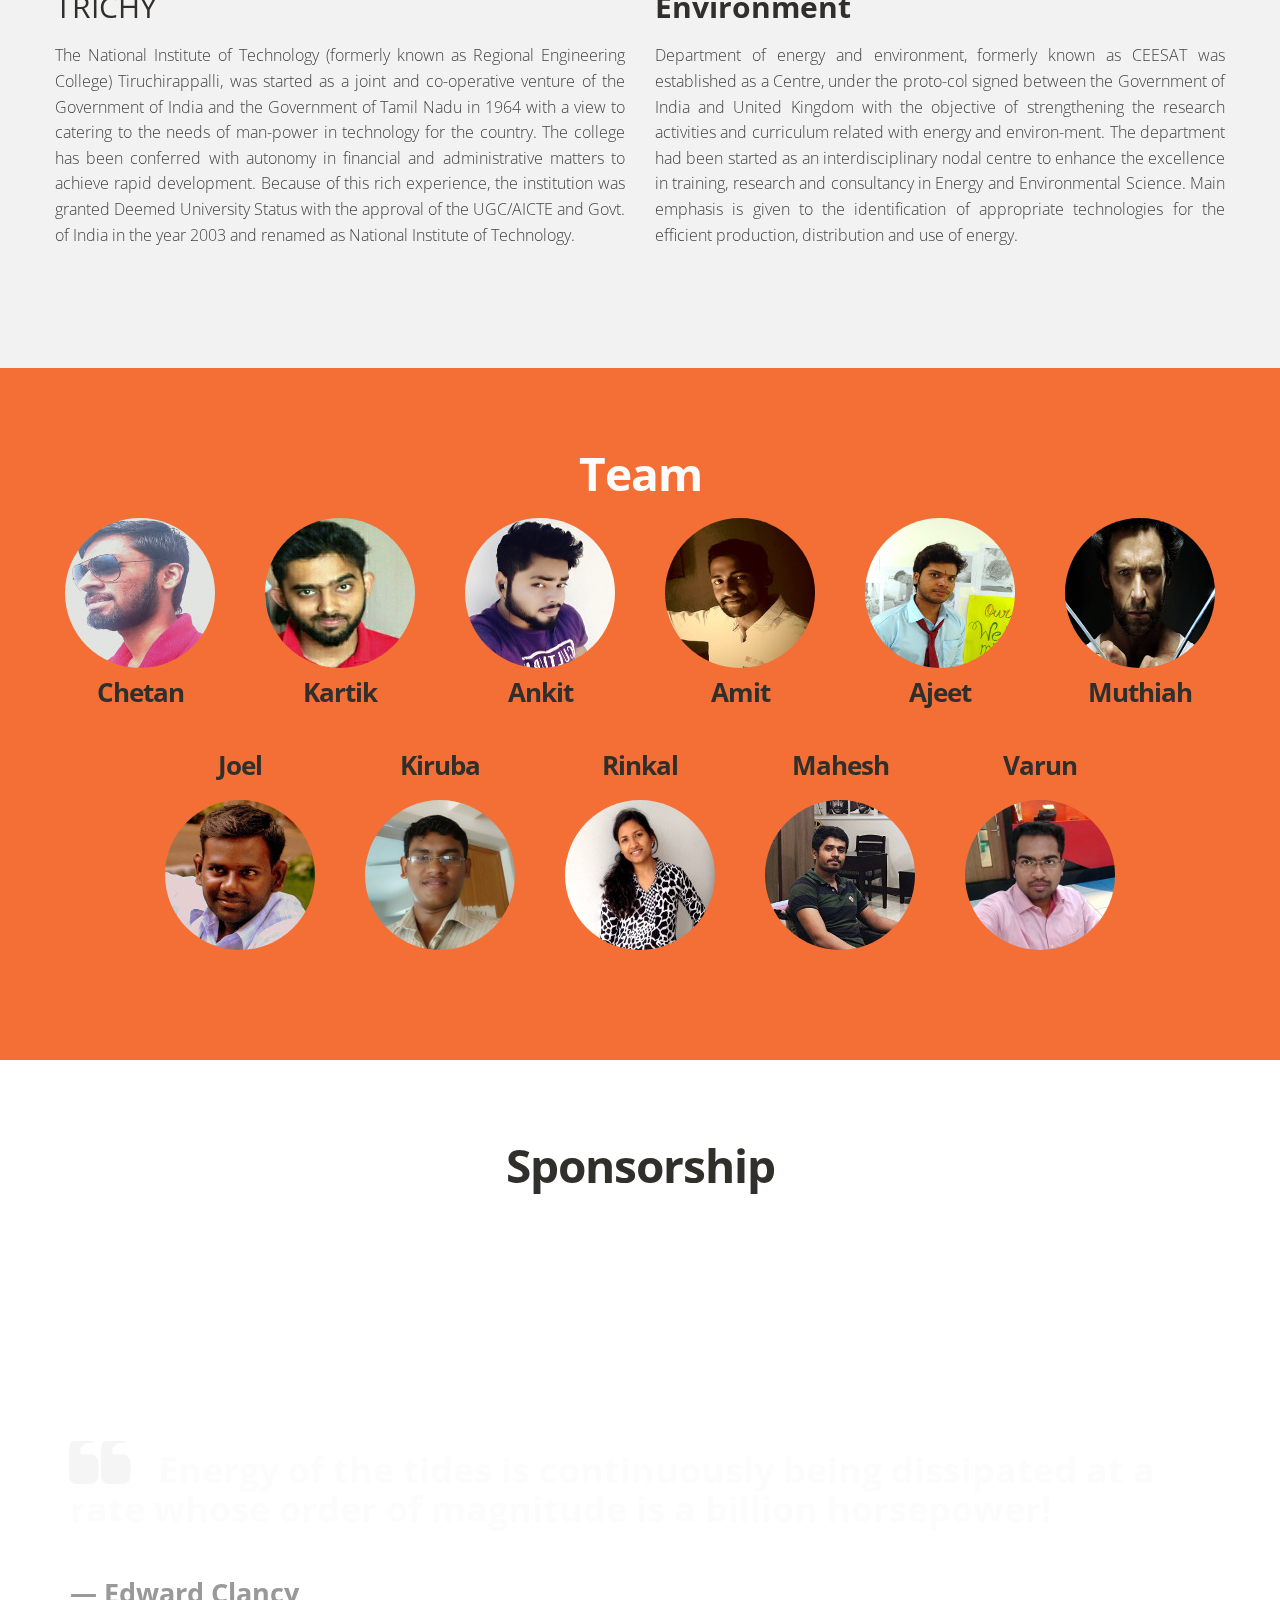
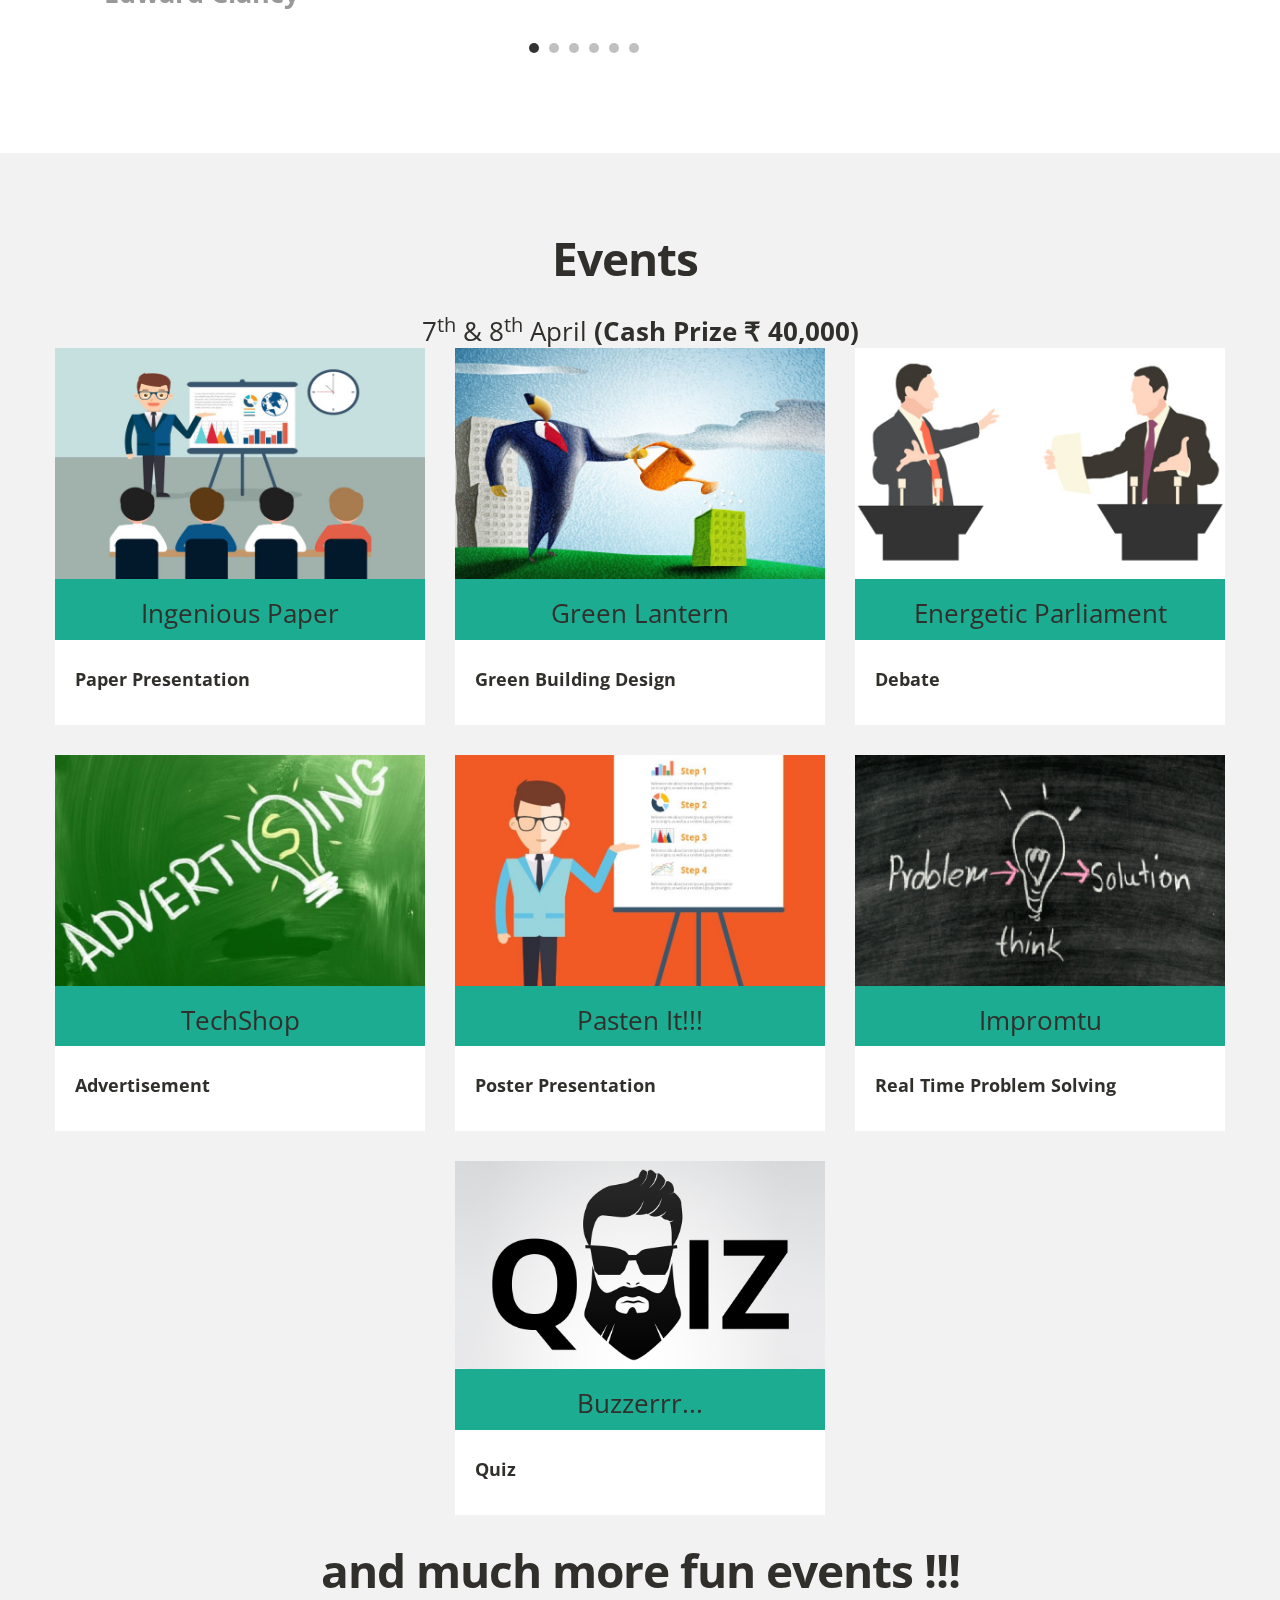
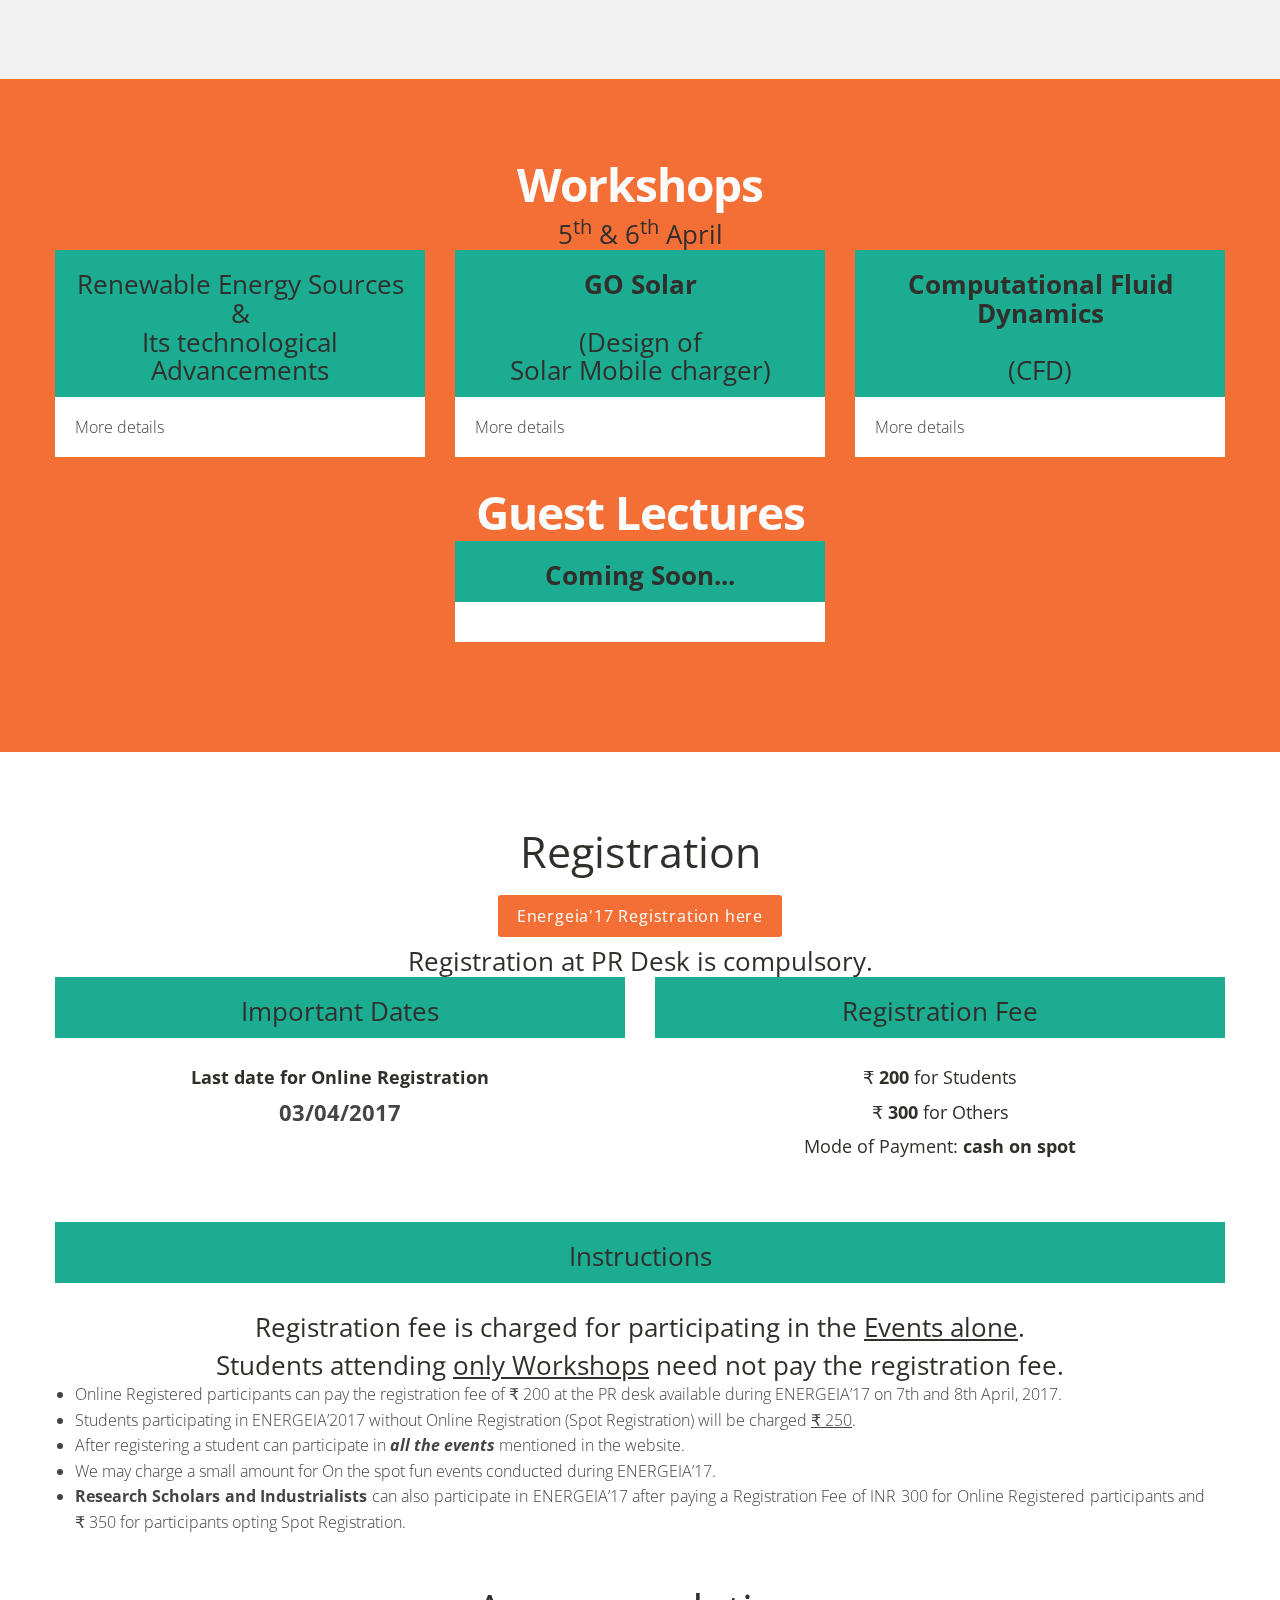
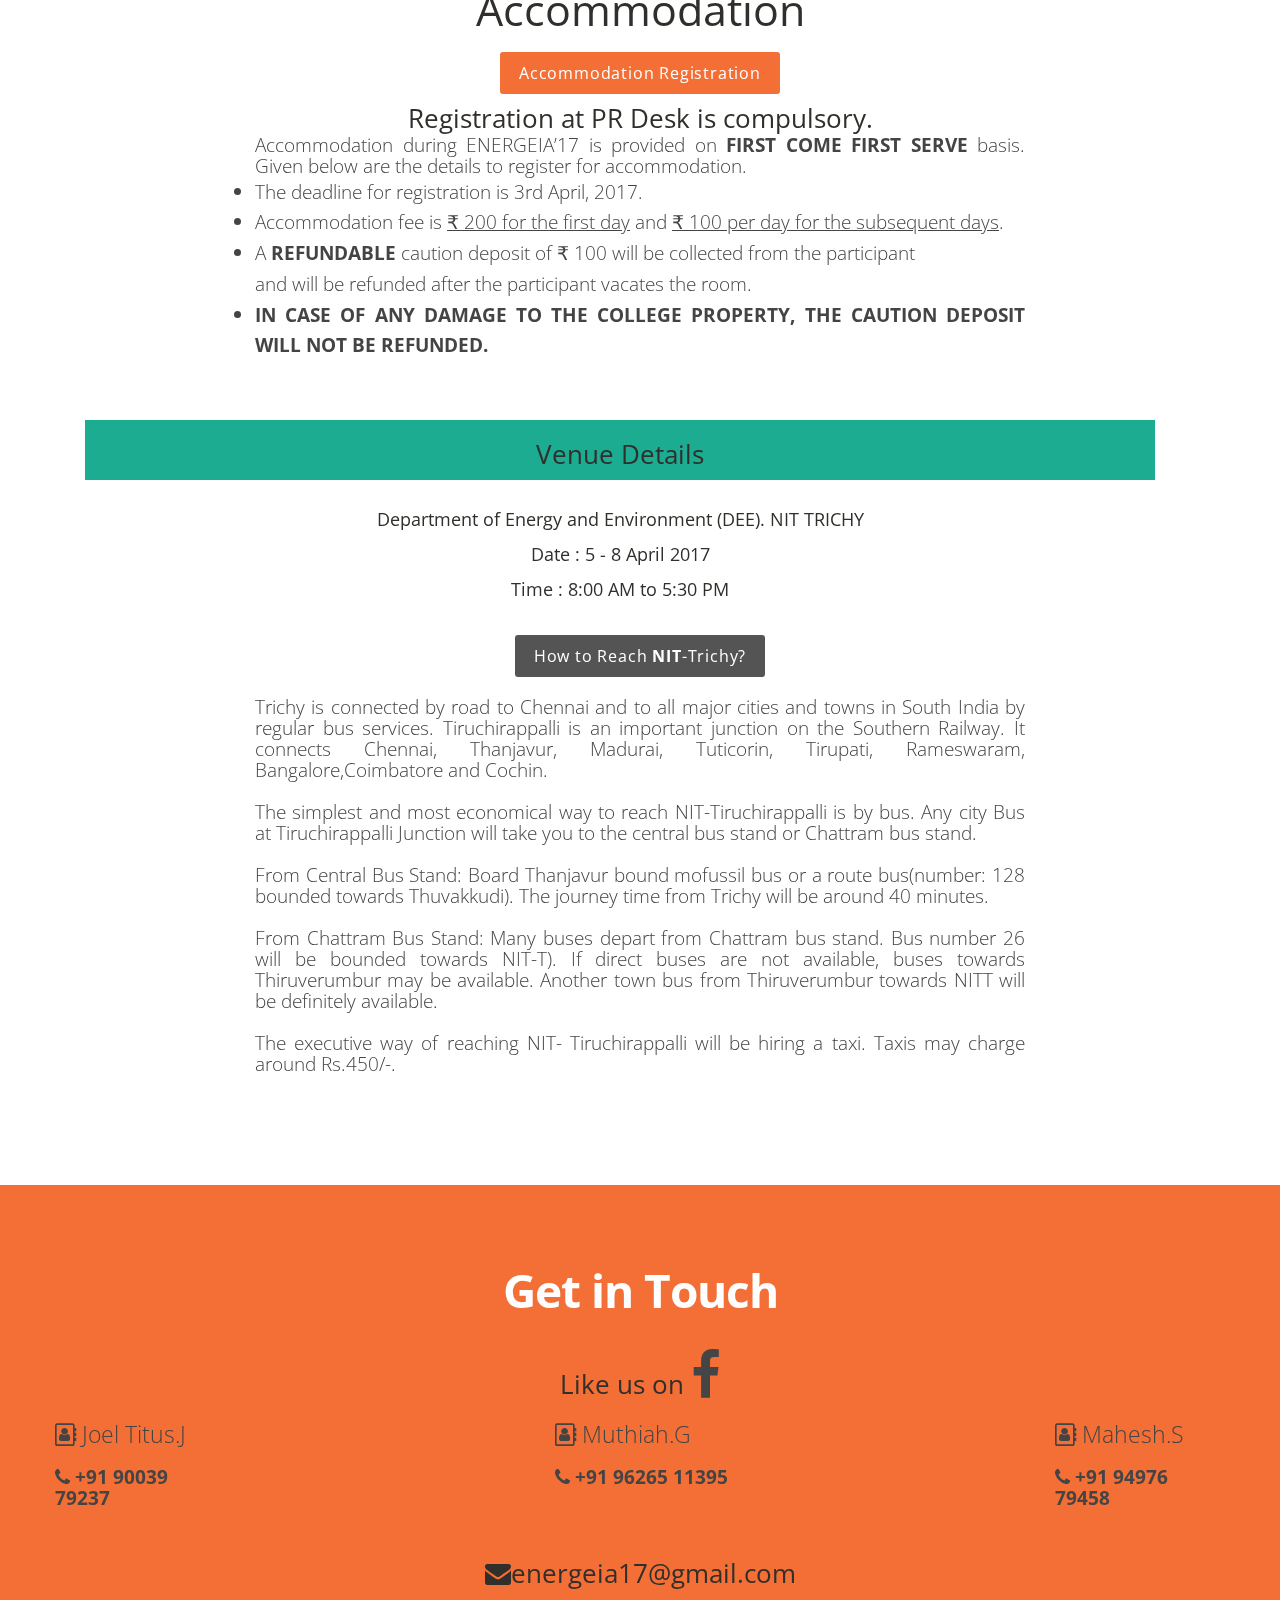
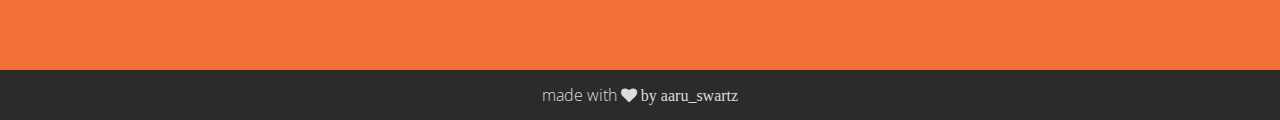
==== commit d8381d99: "INR changed to ₹" ====
--- a/index.html
+++ b/index.html
@@ -753,18 +753,18 @@
 				<h3>Instructions</h3>
 			</div>
 			<div class="entry-content">
-				<h3>Registration fee is charged for participating in the Events alone.</h3>
-				<h3>Students attending only Workshops need not pay the registration fee.</h3>
+				<h3>Registration fee is charged for participating in the <u>Events alone</u>.</h3>
+				<h3>Students attending <u>only Workshops</u> need not pay the registration fee.</h3>
 				<div align="justify">
 					<ul>
-						<li>Online Registered participants can pay the registration fee of INR 200 at 
+						<li>Online Registered participants can pay the registration fee of ₹ 200 at 
 						the PR desk available during ENERGEIA’17 on 7th and 8th April, 2017.</li>
 						<li>Students participating in ENERGEIA’2017 without Online Registration 
-						(Spot Registration) will be charged INR 250.</li>
-						<li>After registering a student can participate in all the events mentioned in the website.</li>
+						(Spot Registration) will be charged <u>₹ 250</u>.</li>
+						<li>After registering a student can participate in <i><strong>all the events</strong></i> mentioned in the website.</li>
 						<li>We may charge a small amount for On the spot fun events conducted during ENERGEIA’17.</li>
 						<li><strong>Research Scholars and Industrialists</strong> can also participate in ENERGEIA’17 after paying a 
-						Registration Fee of INR 300 for Online Registered participants and INR 350 for participants opting Spot Registration.</li>
+						Registration Fee of INR 300 for Online Registered participants and ₹ 350 for participants opting Spot Registration.</li>
 					</ul>
 				</div>
 			</div>
@@ -793,10 +793,10 @@
 				The deadline for registration is 3rd April, 2017.
 				</li>
 				<li>
-				 Accommodation fee is <u>₹200 for the first day</u> and <u>₹100 per day for the subsequent days</u>.
+				 Accommodation fee is <u>₹ 200 for the first day</u> and <u>₹ 100 per day for the subsequent days</u>.
 				</li>
 				<li>
-				 A <strong>REFUNDABLE</strong> caution deposit of Rs.100 will be collected from the participant <br>and will be
+				 A <strong>REFUNDABLE</strong> caution deposit of ₹ 100 will be collected from the participant <br>and will be
 			 	refunded after the participant vacates the room.
 				</li>
 				<li>
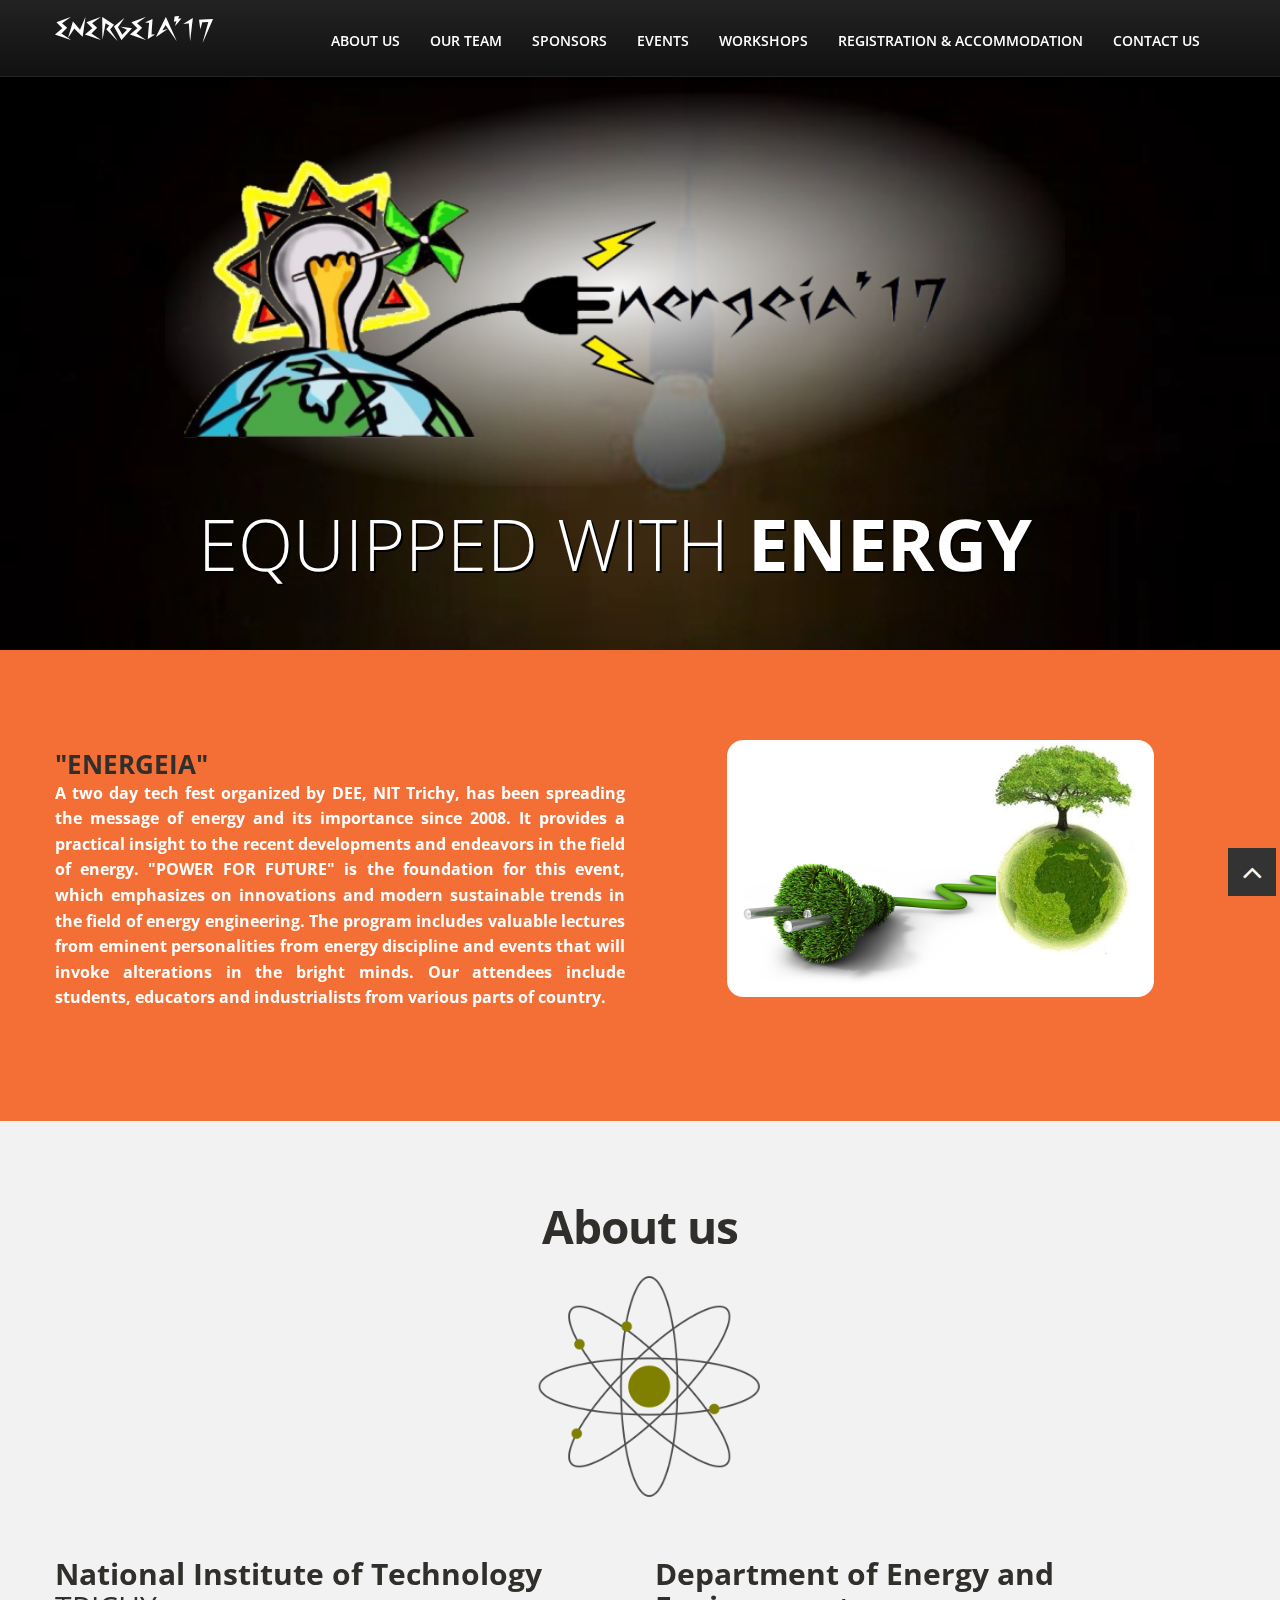
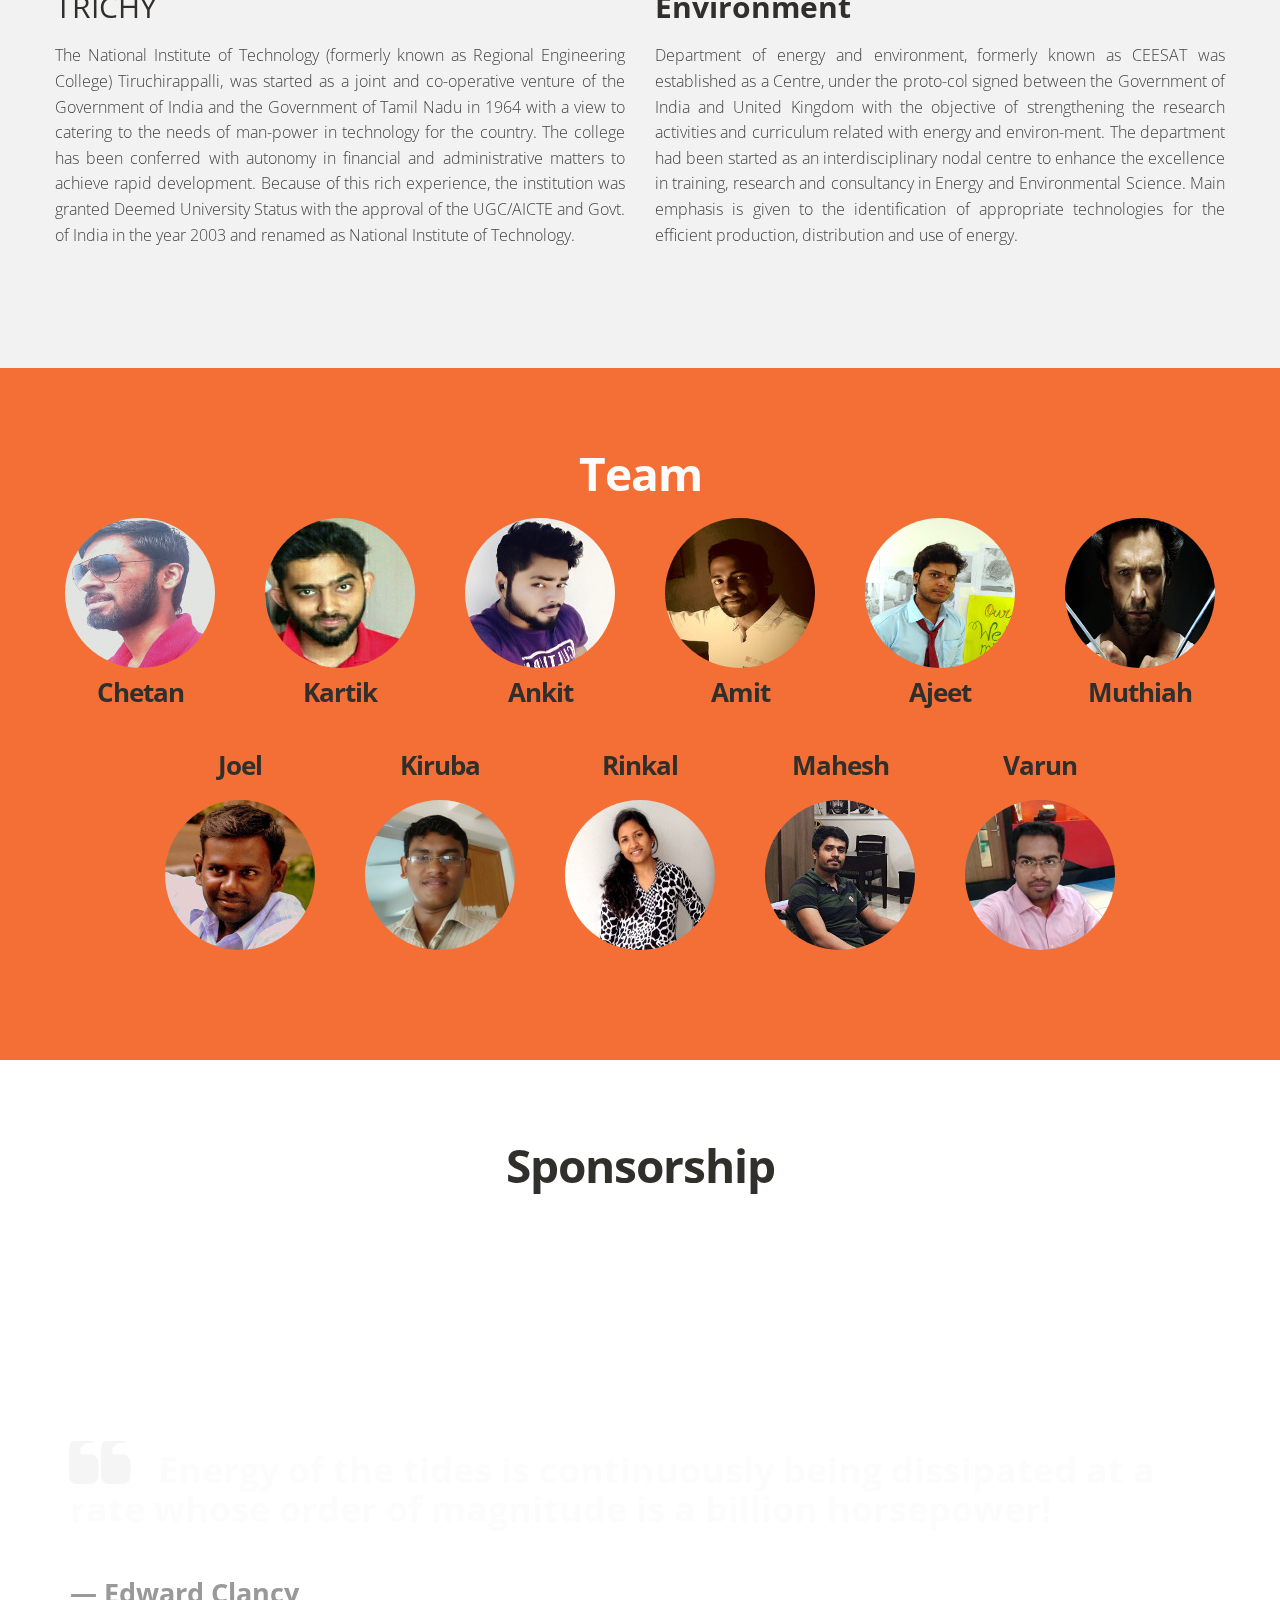
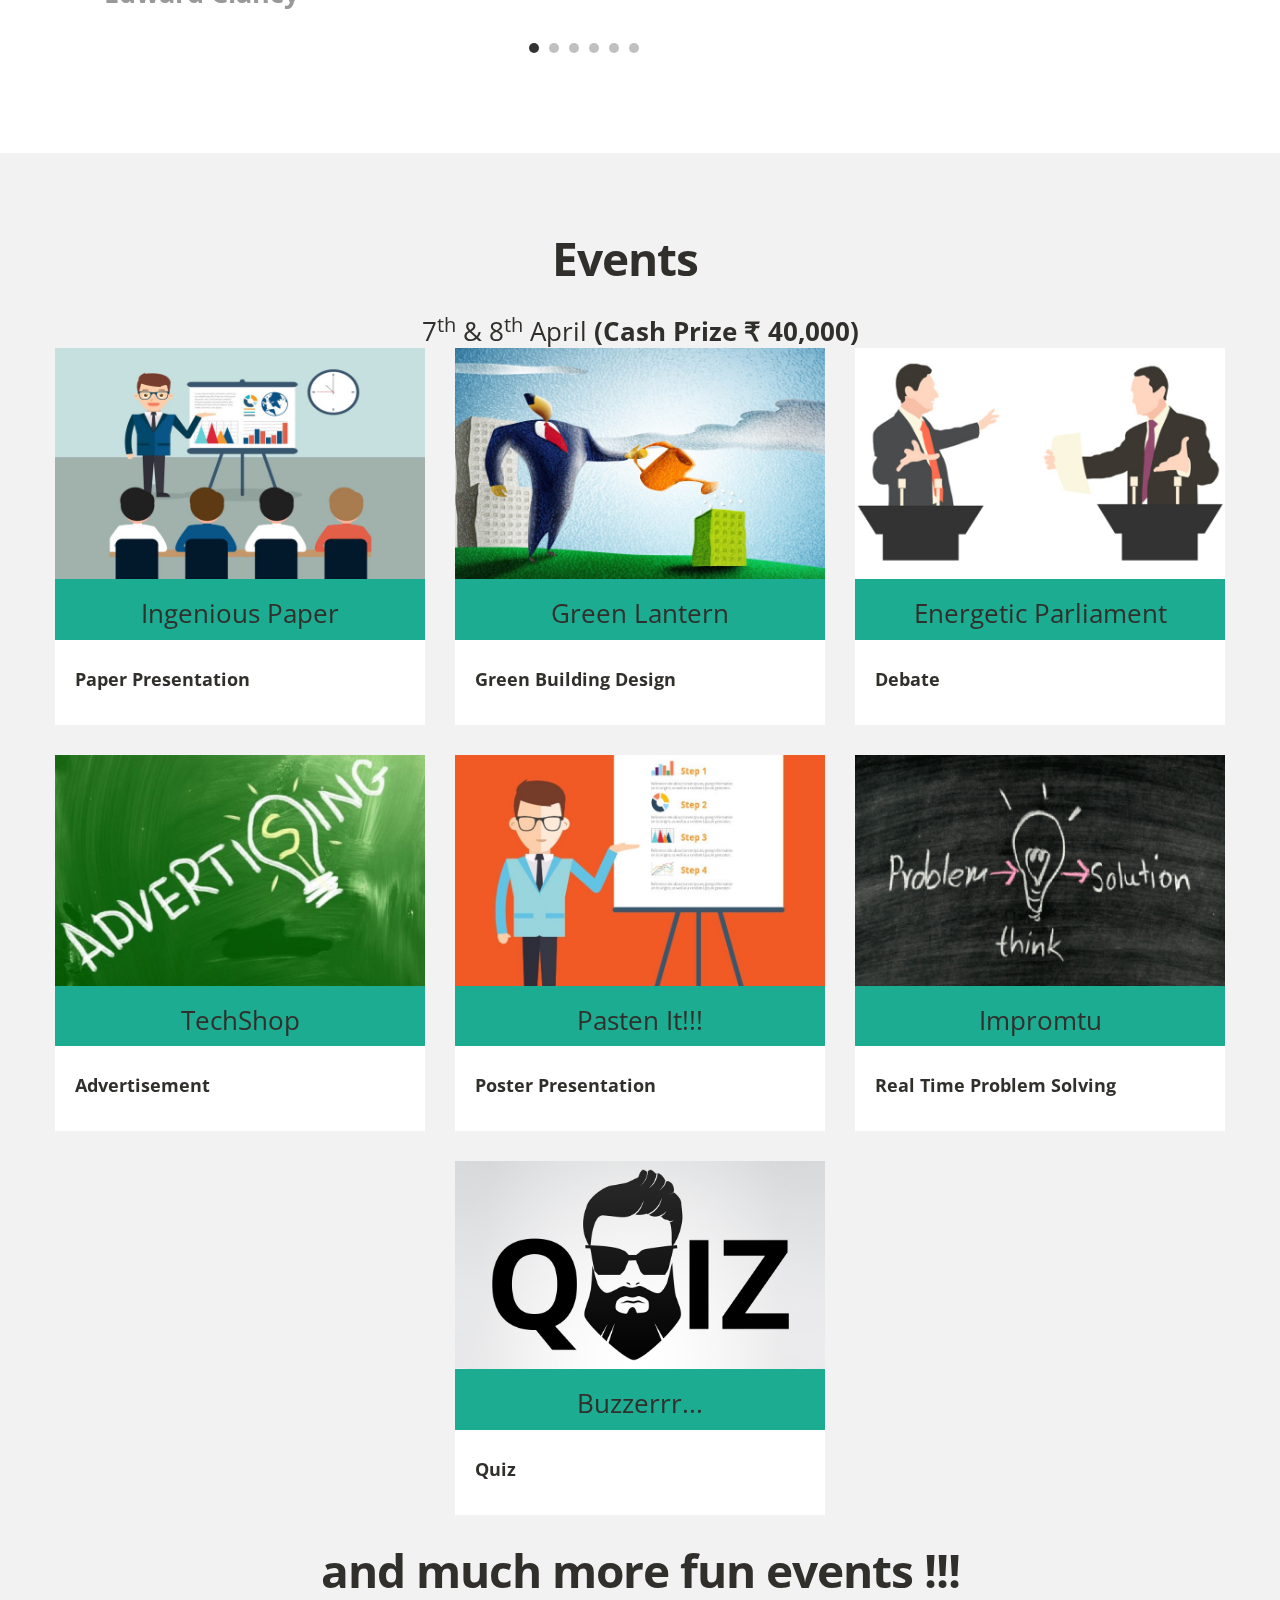
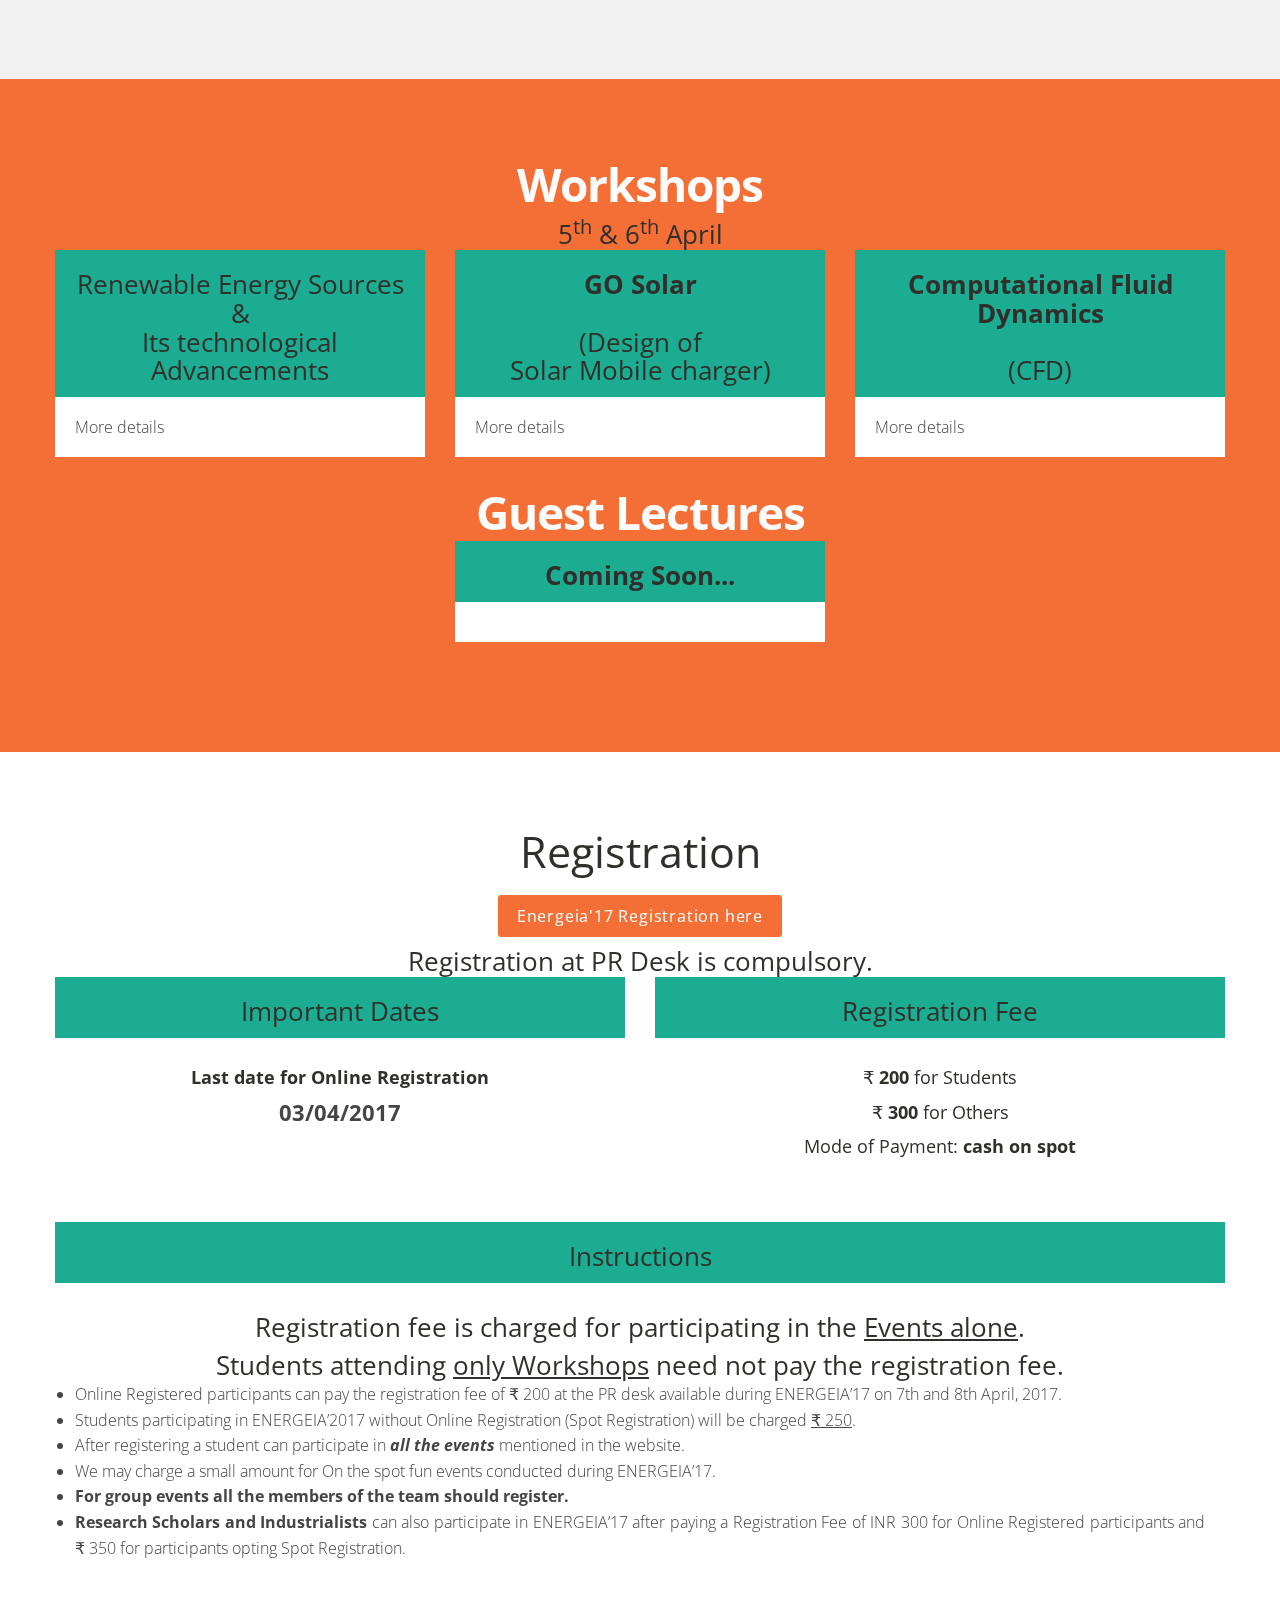
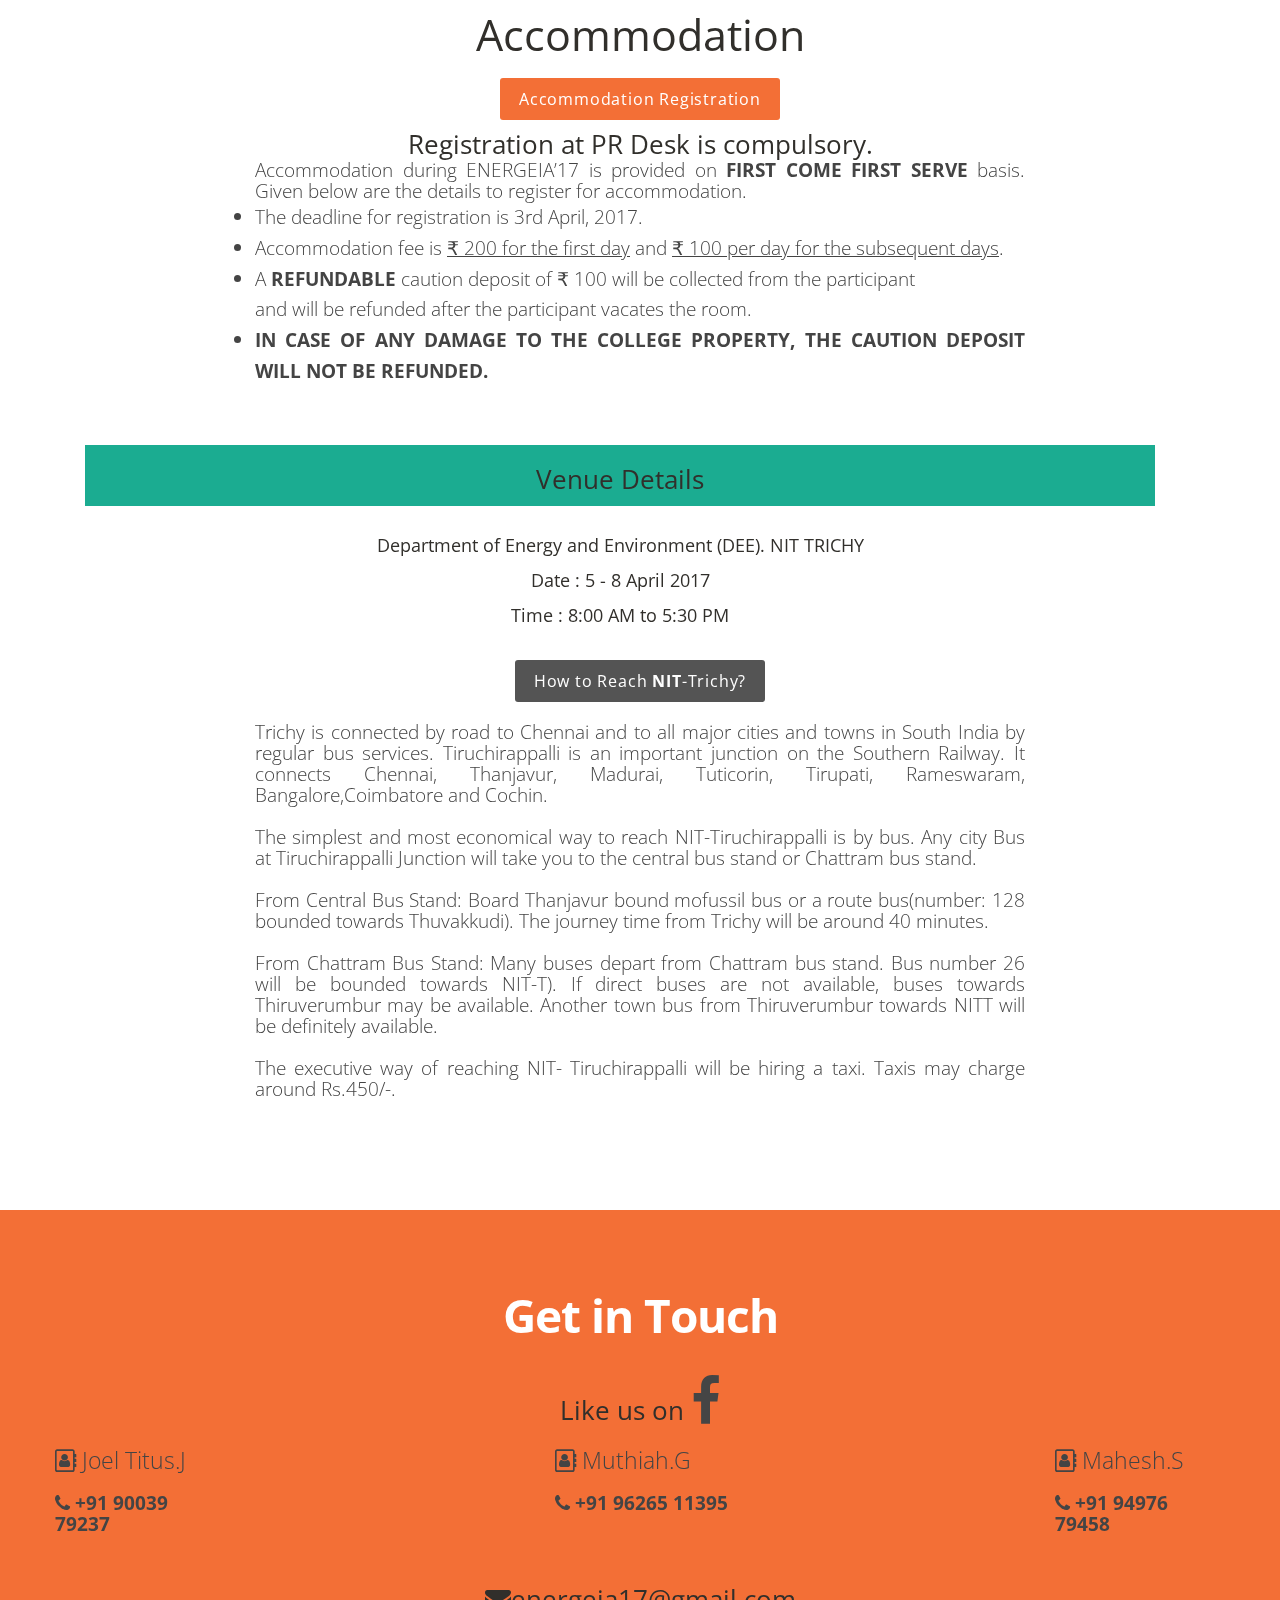
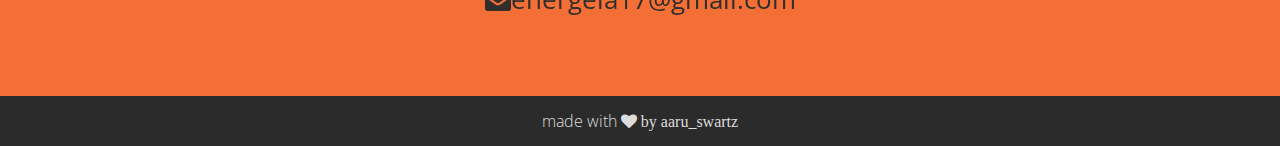
==== commit 0e4f9add: "instruction added in reg section" ====
--- a/index.html
+++ b/index.html
@@ -763,6 +763,7 @@
 						(Spot Registration) will be charged <u>₹ 250</u>.</li>
 						<li>After registering a student can participate in <i><strong>all the events</strong></i> mentioned in the website.</li>
 						<li>We may charge a small amount for On the spot fun events conducted during ENERGEIA’17.</li>
+						<li><strong>For group events all the members of the team should register.</strong></li>
 						<li><strong>Research Scholars and Industrialists</strong> can also participate in ENERGEIA’17 after paying a 
 						Registration Fee of INR 300 for Online Registered participants and ₹ 350 for participants opting Spot Registration.</li>
 					</ul>
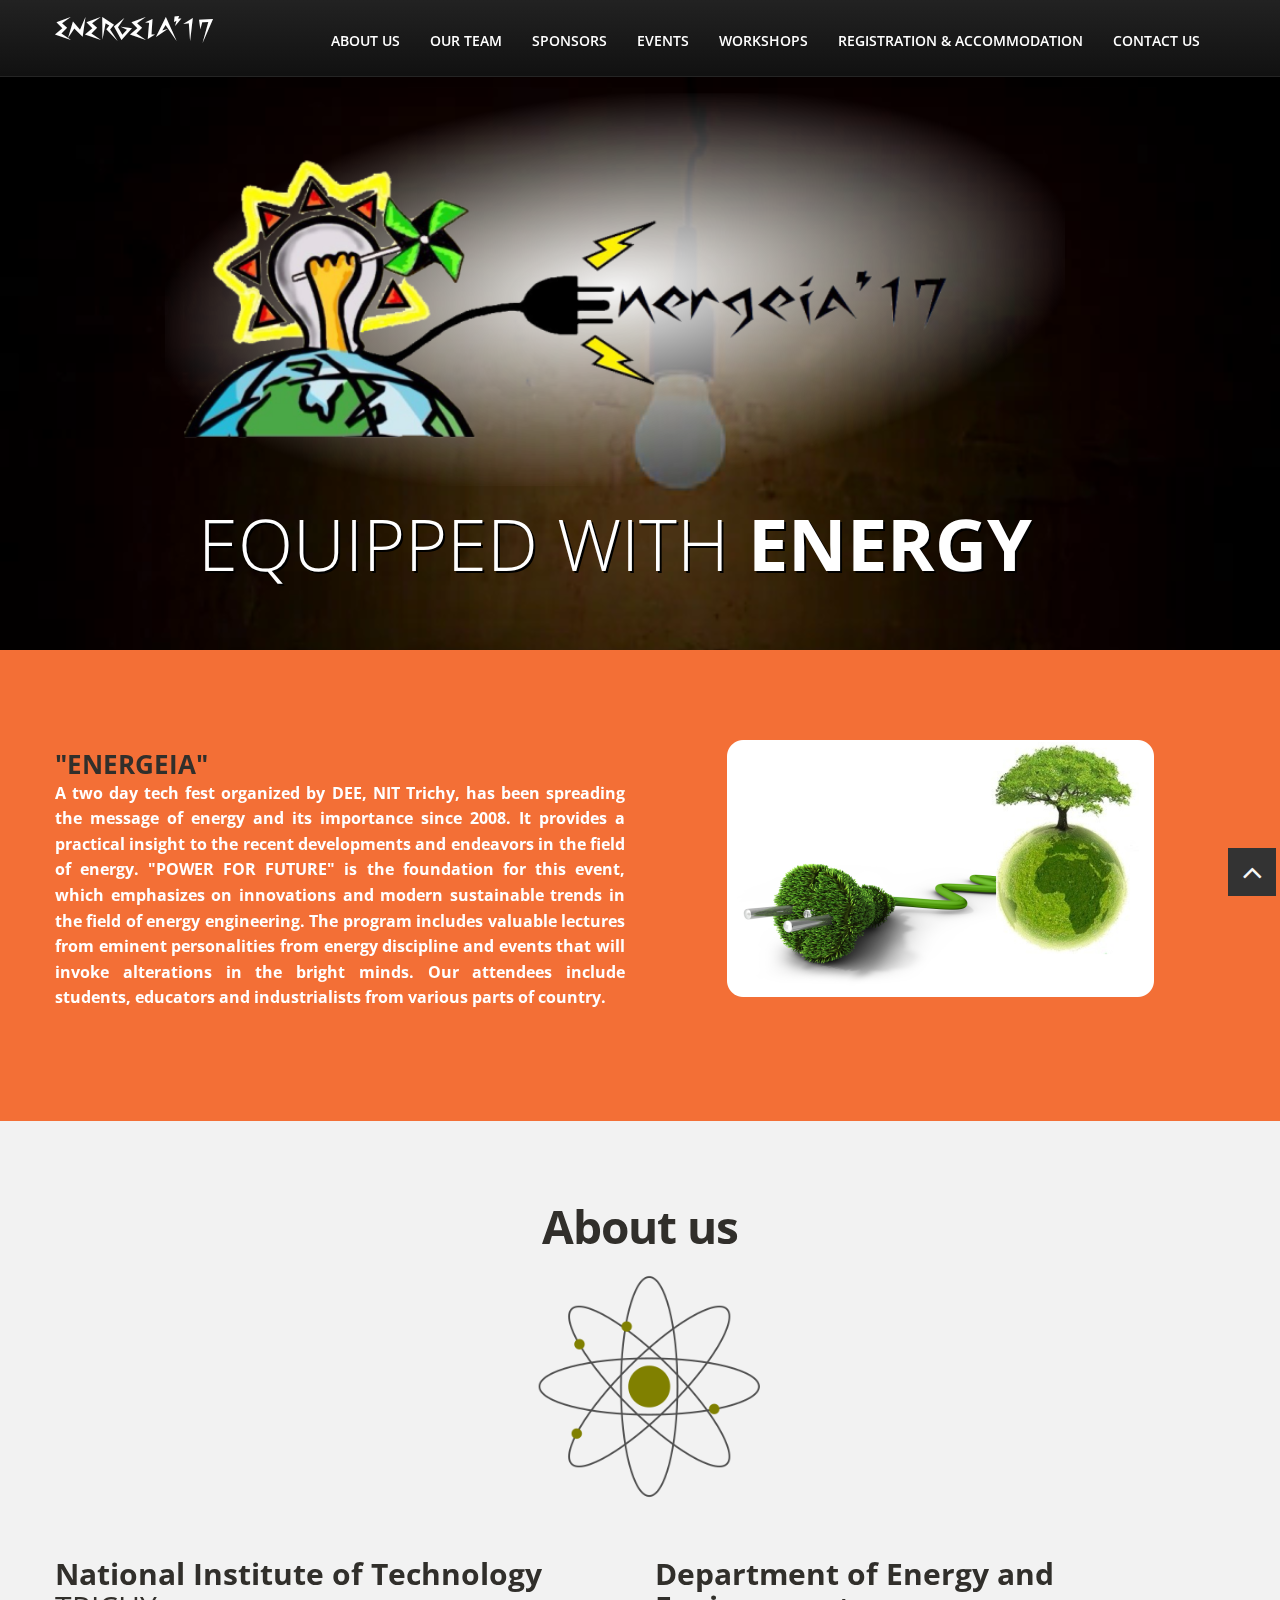
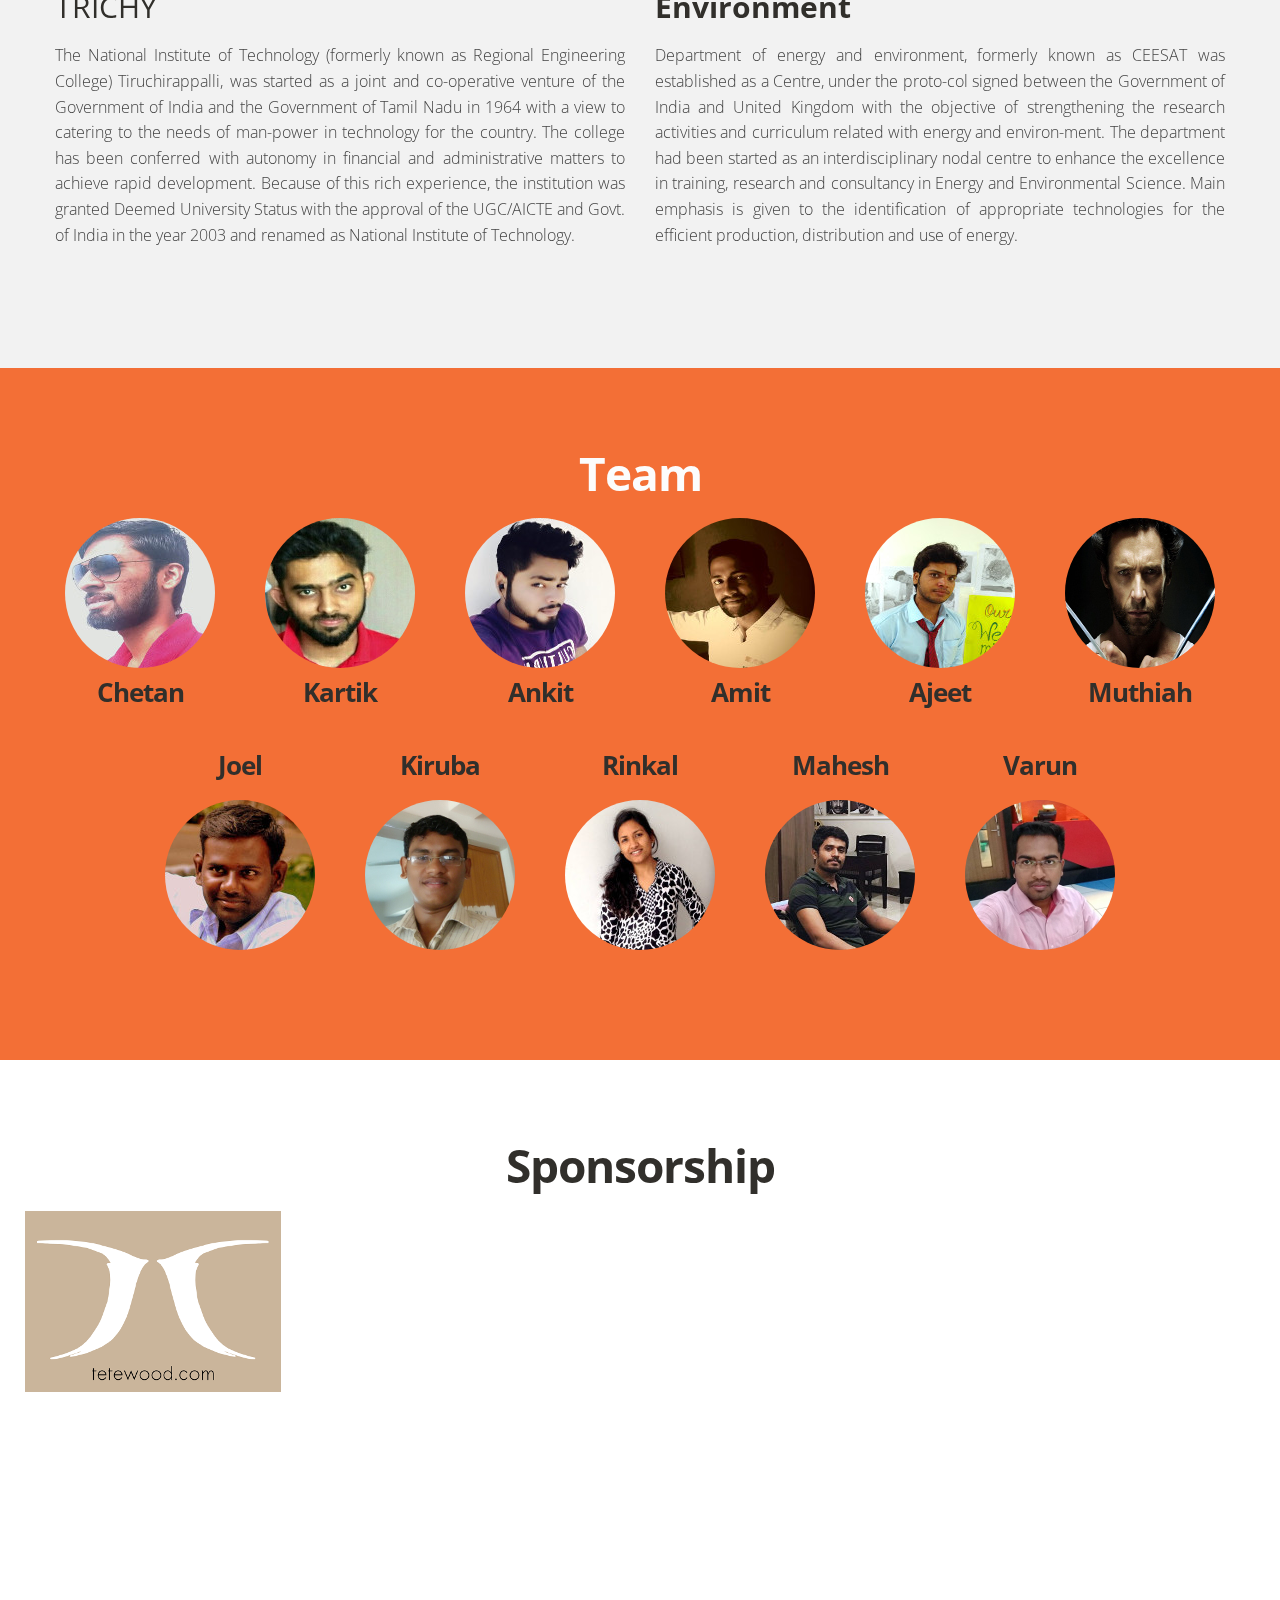
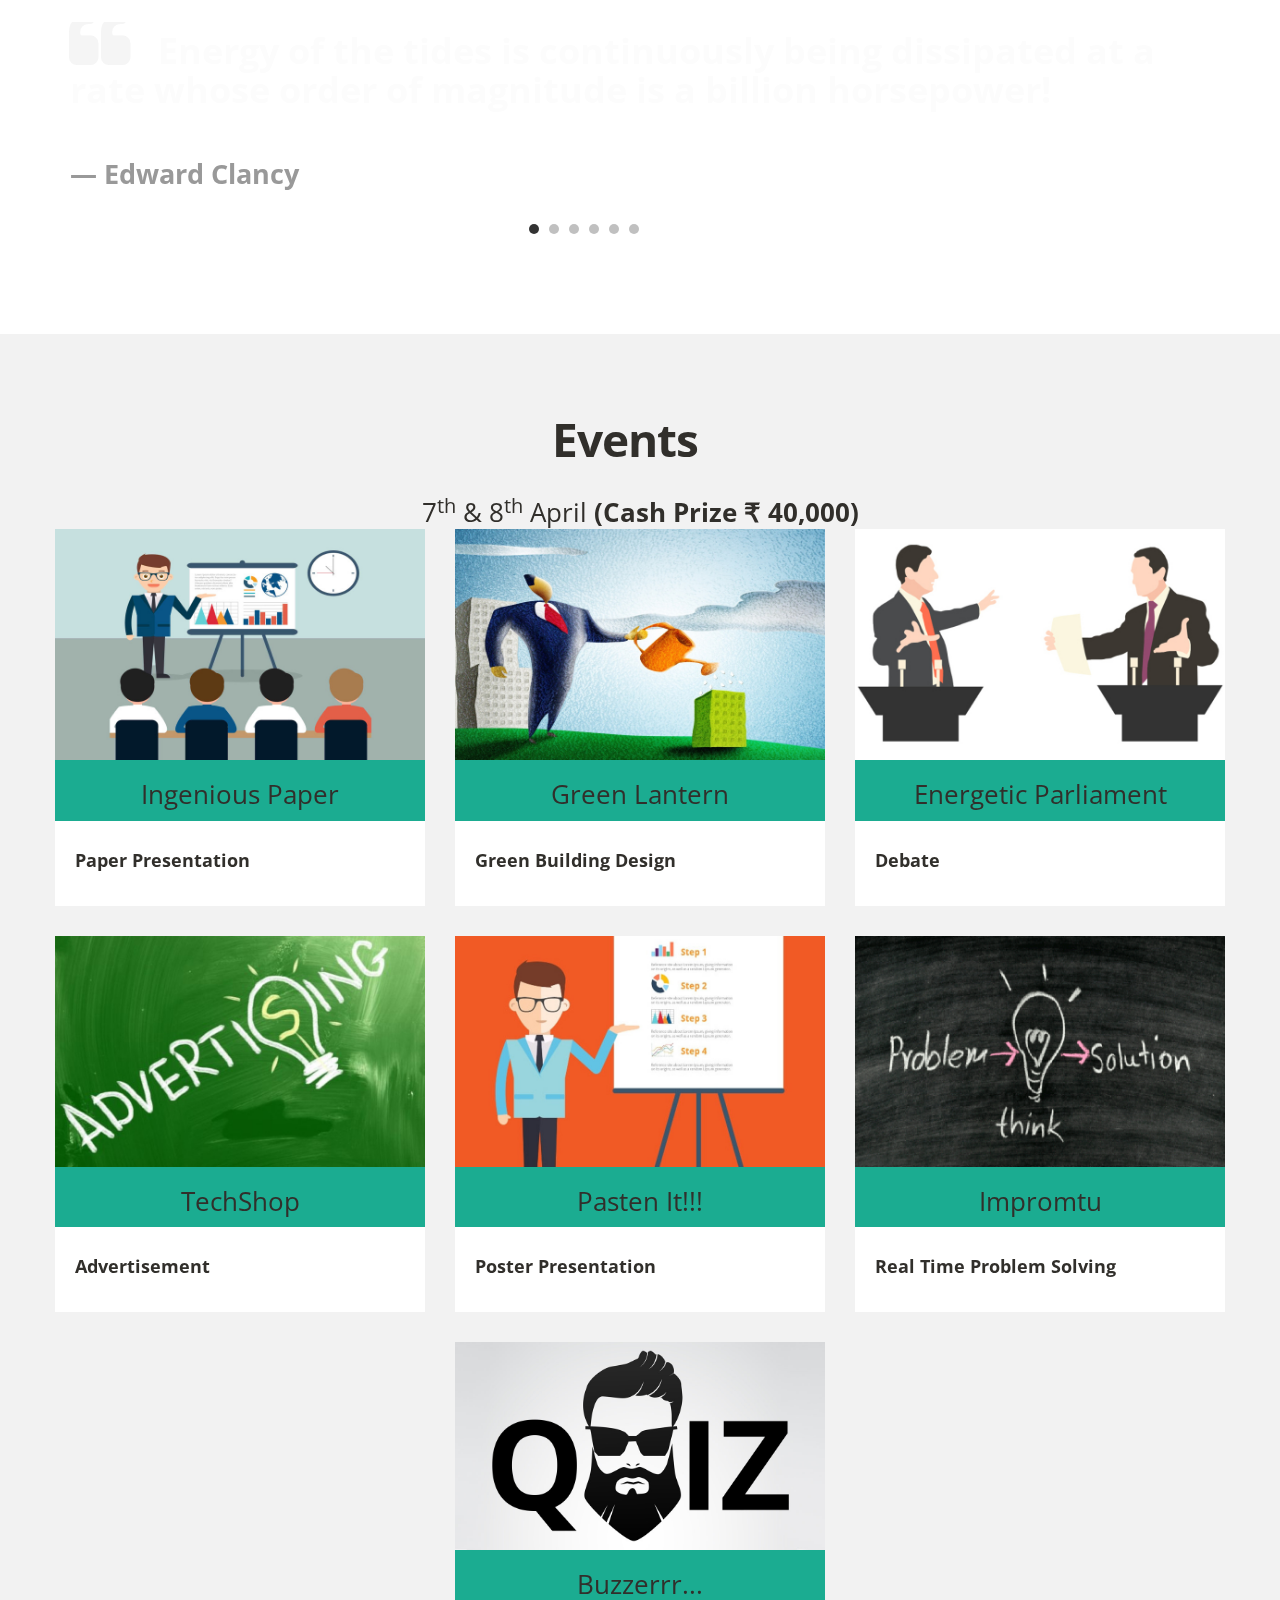
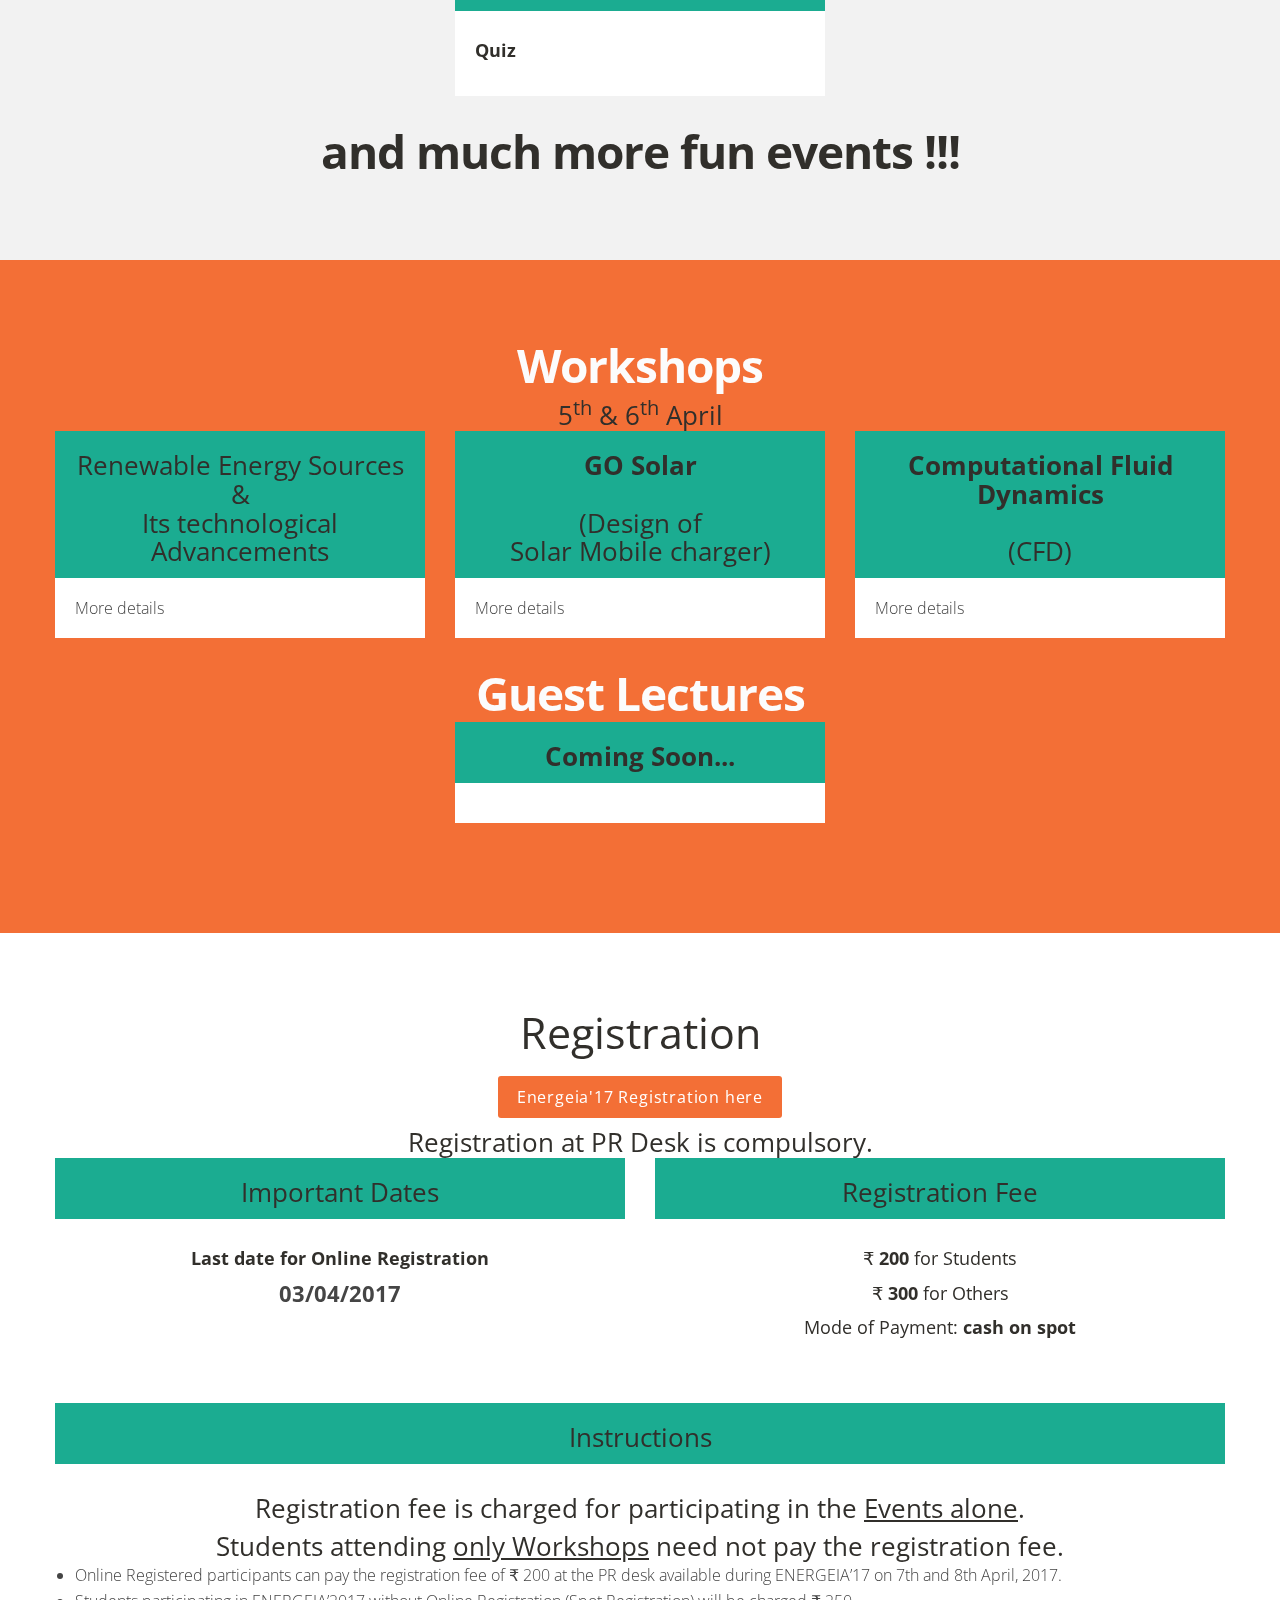
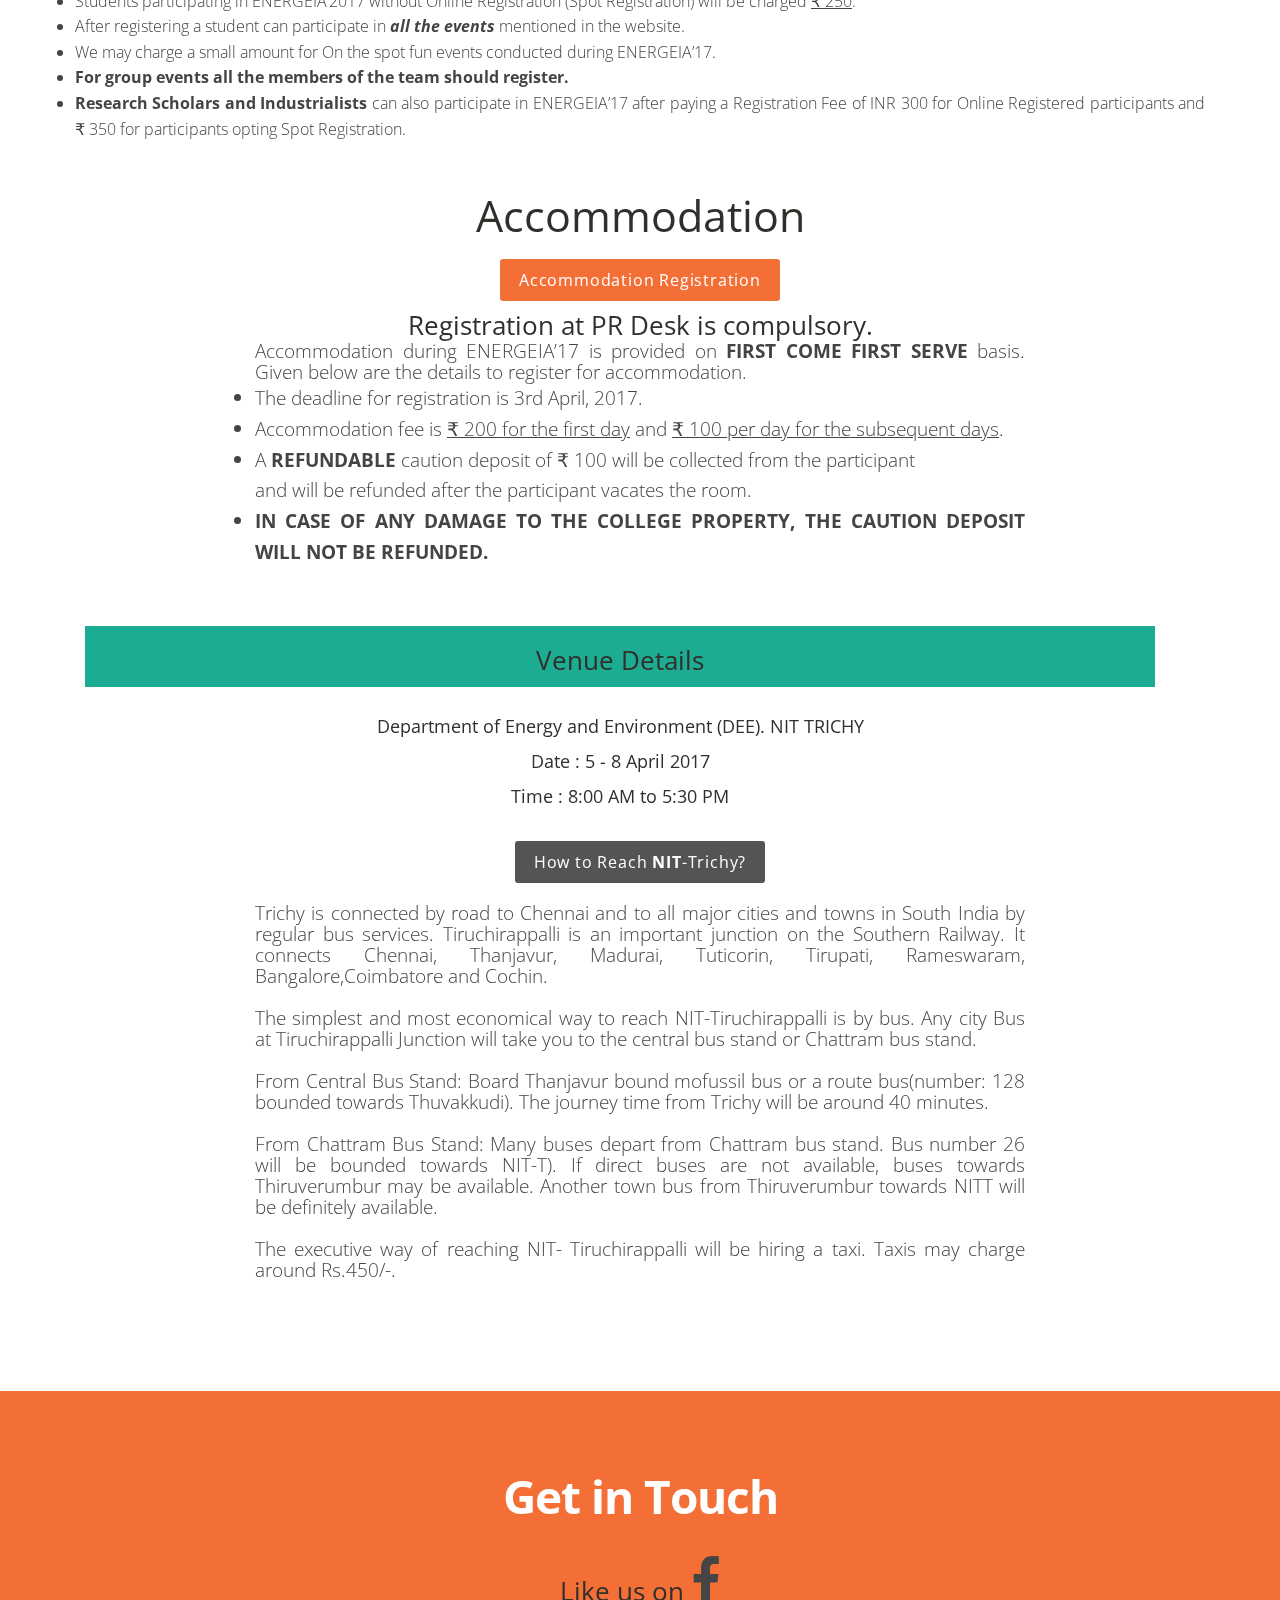
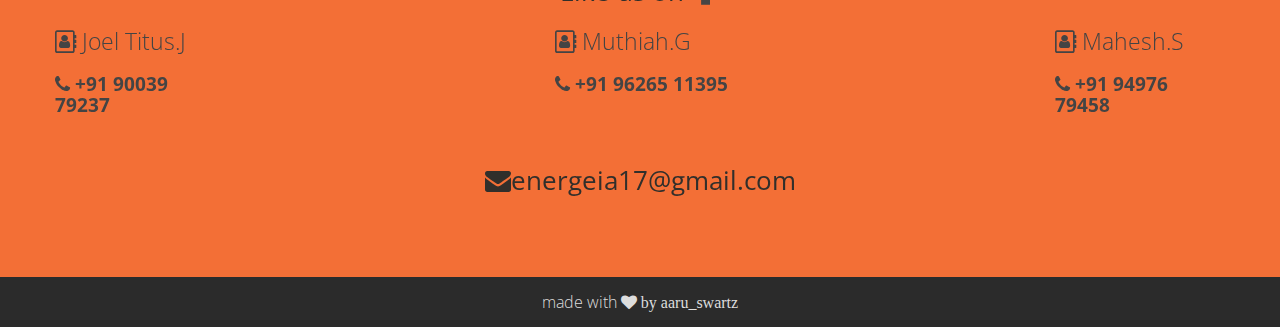
==== commit ad364cdf: "sponsor tetewood added" ====
--- a/index.html
+++ b/index.html
@@ -398,7 +398,9 @@
 	<h4>Sponsorship</h4>
 	<!-- portfolio filter -->
 	<div class="row">
-		
+			<div class='col-md-offset-2 col-md-8'>
+			<img src="img/sponsors/tetewood.png" alt="">
+			</div>
 		<!-- END PORTFOLIO FILTERING -->
 	</div>
 	
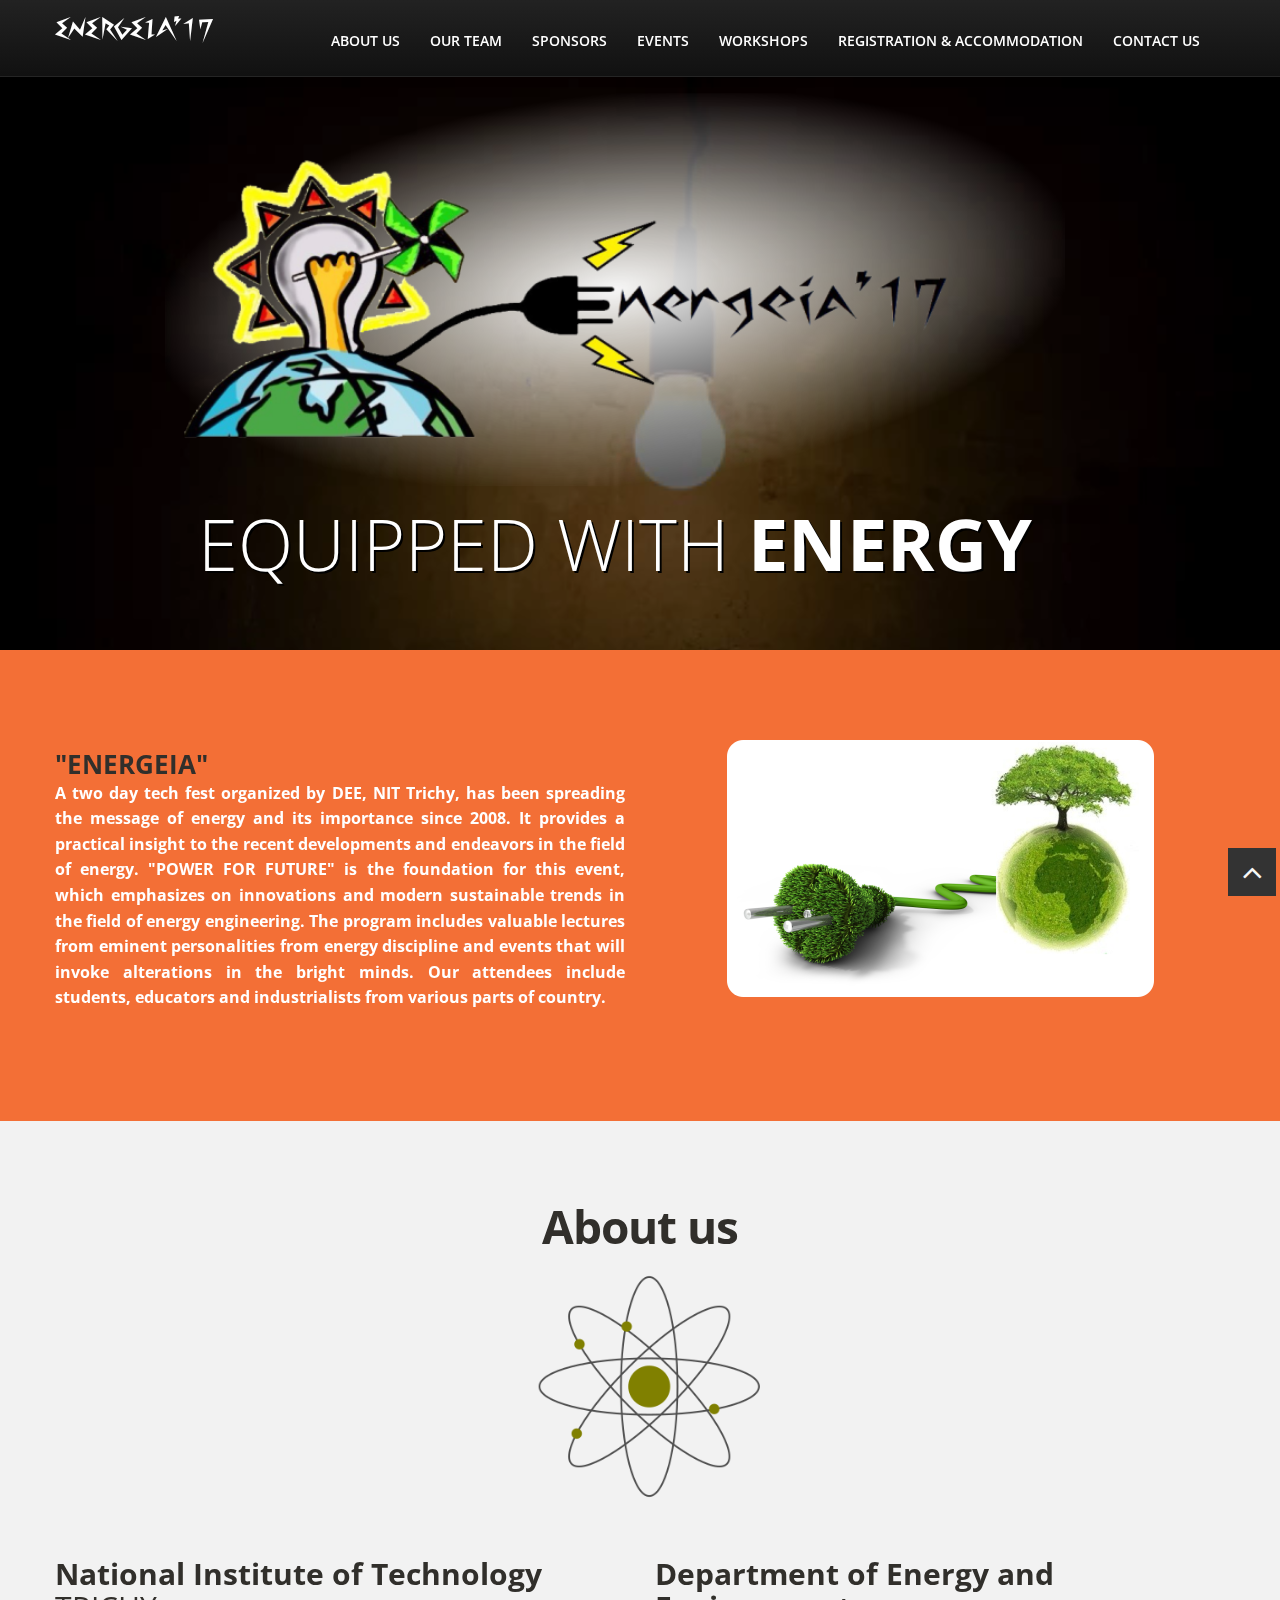
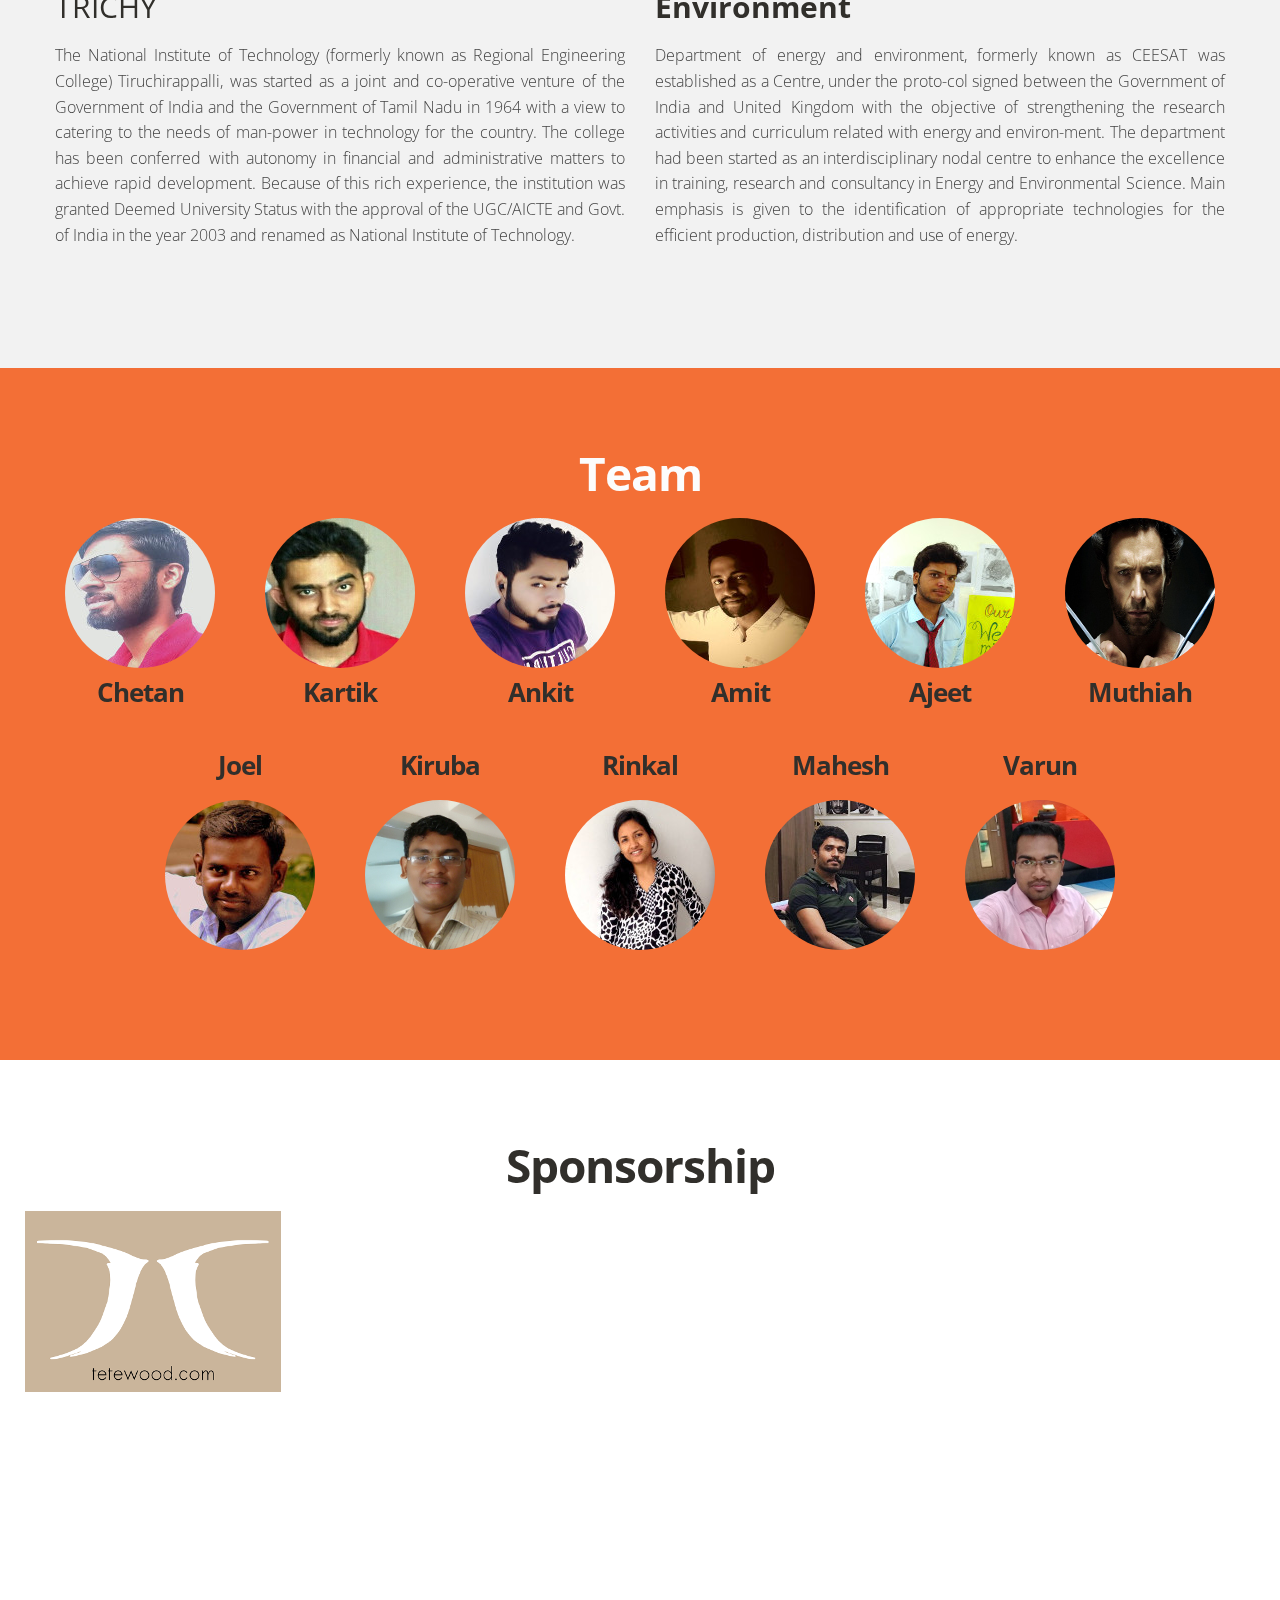
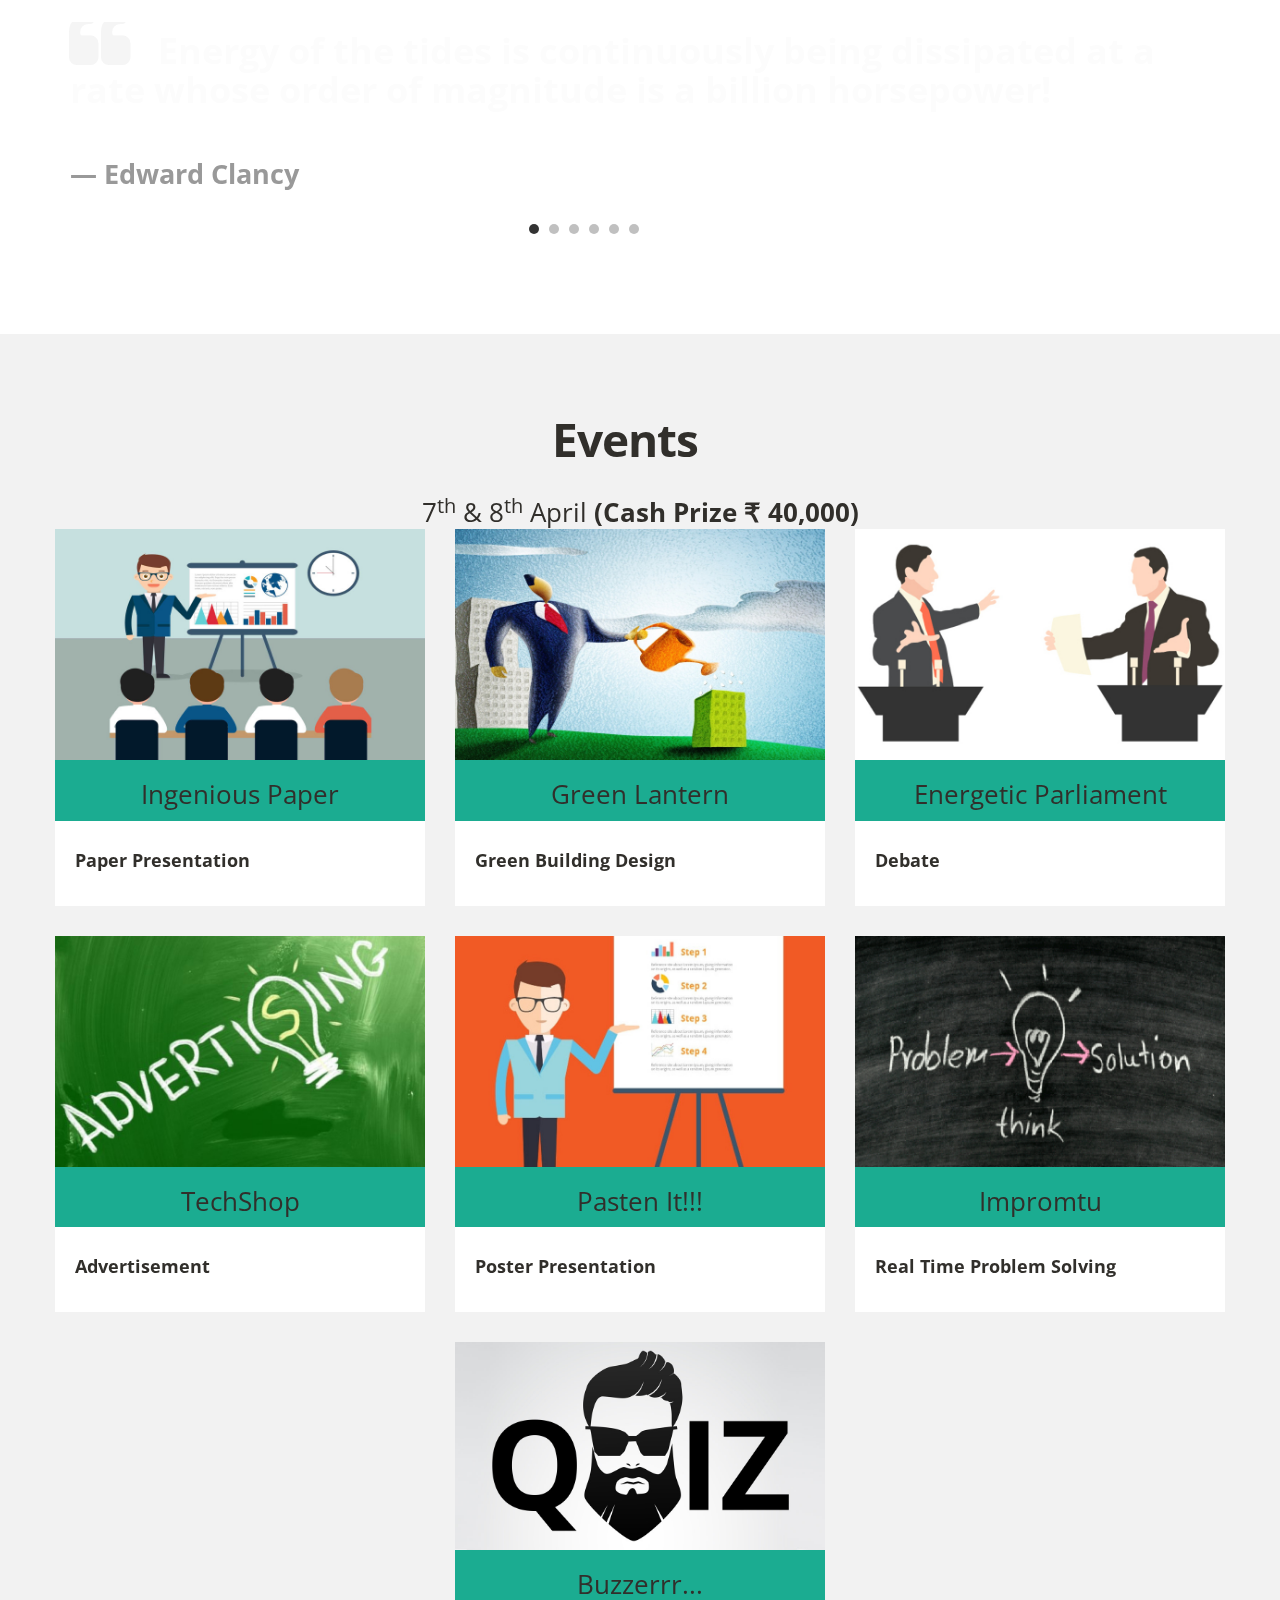
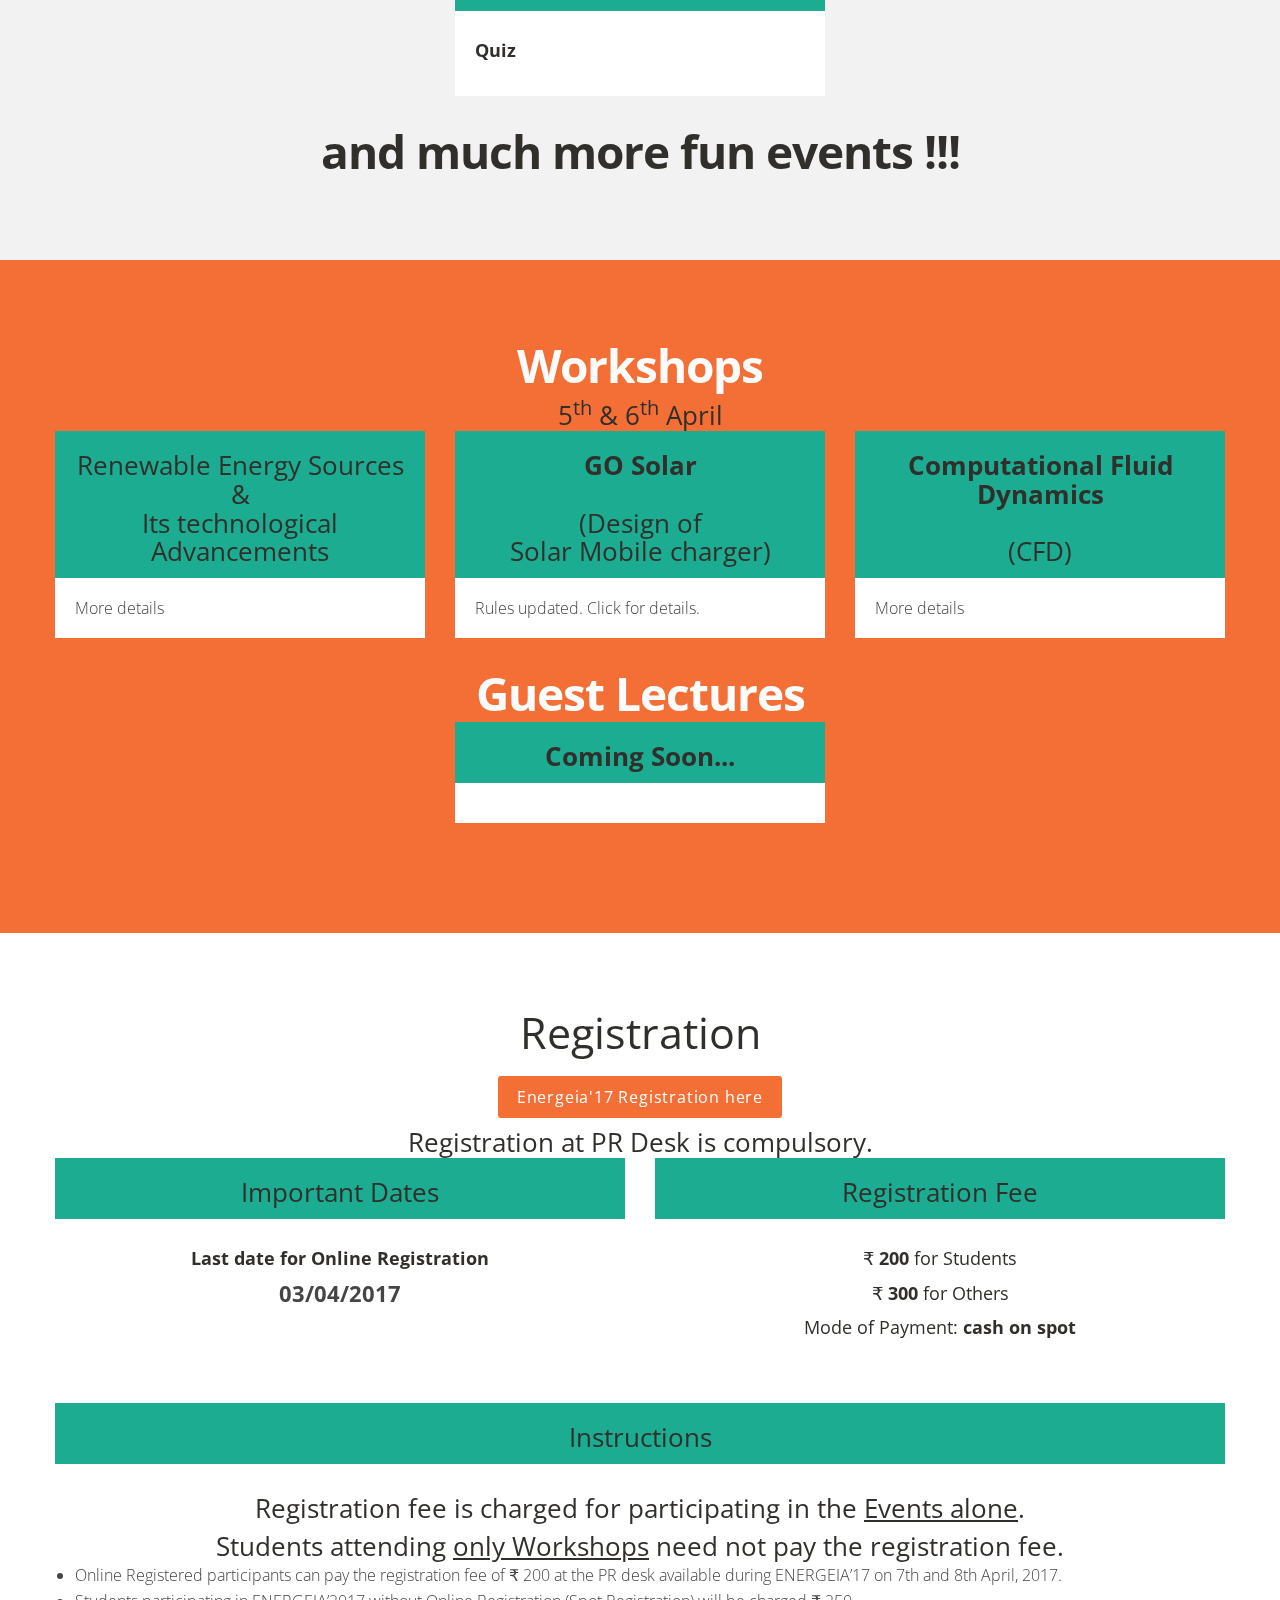
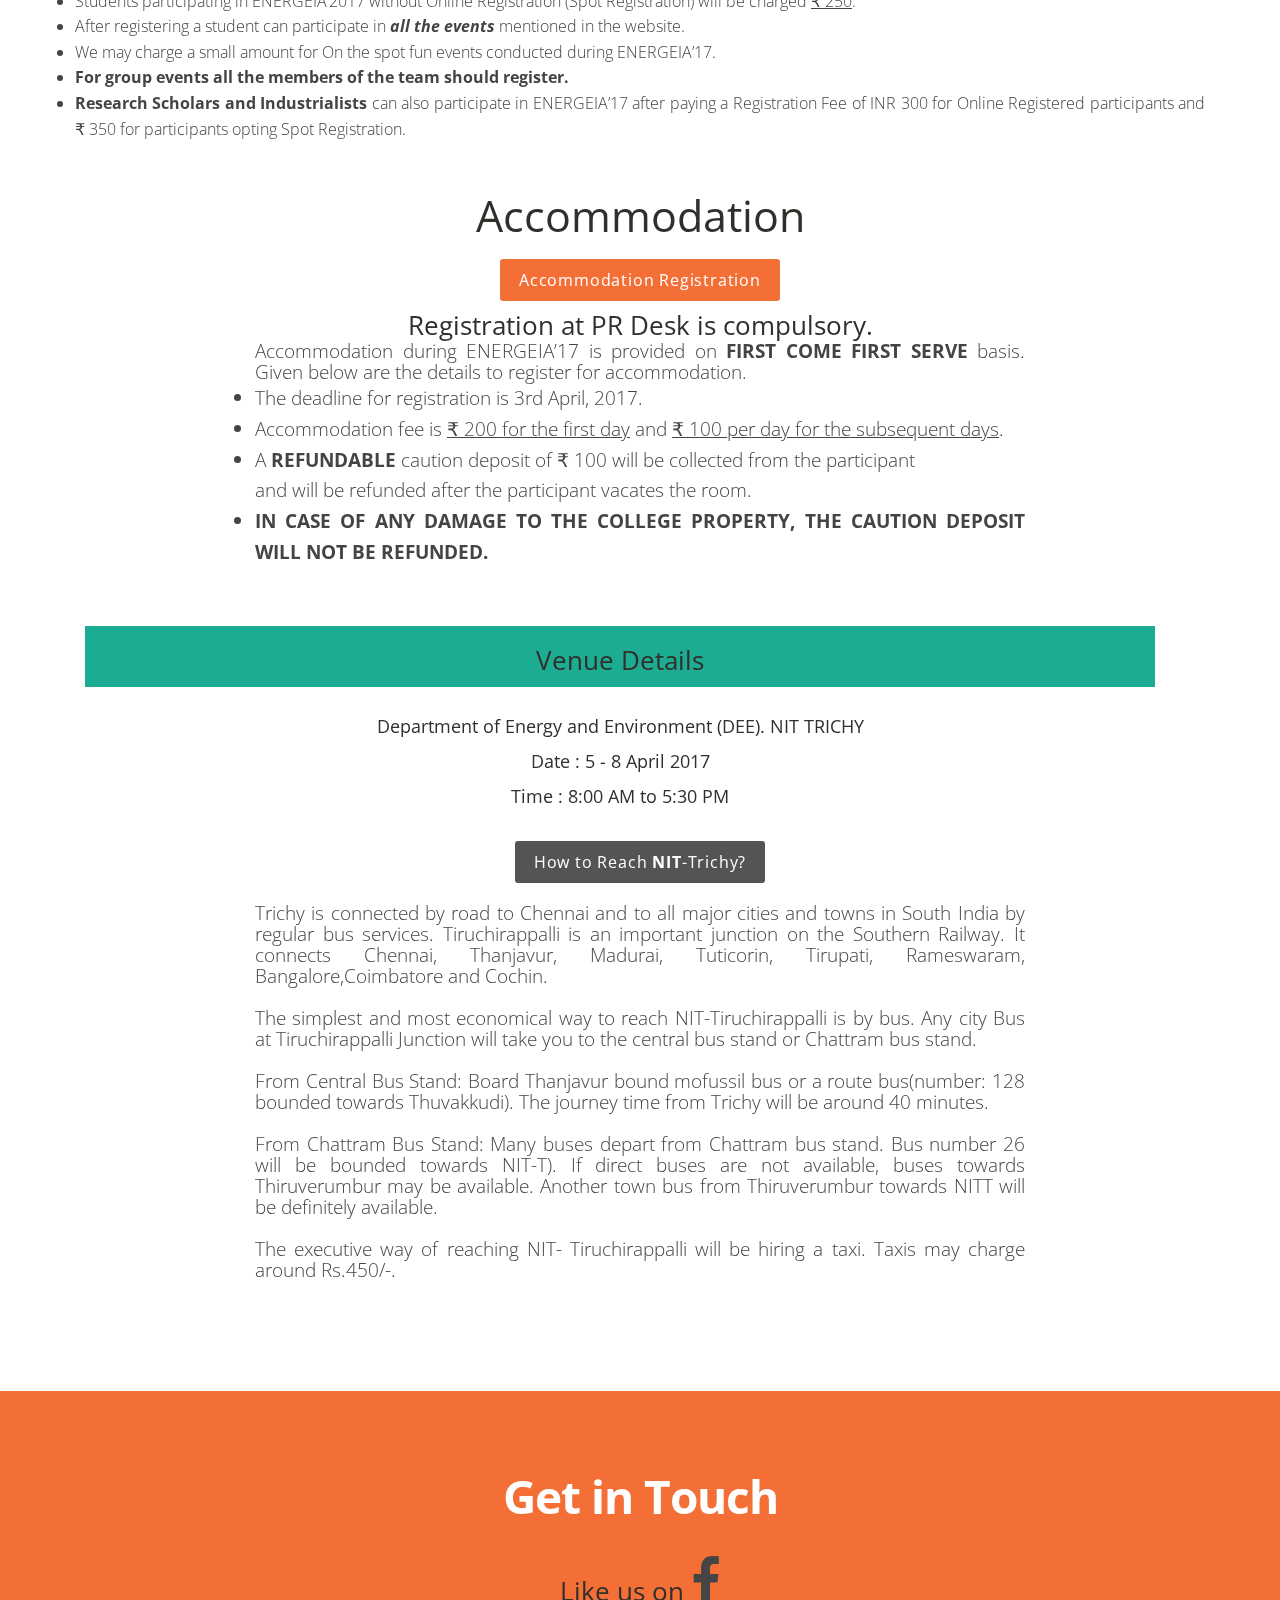
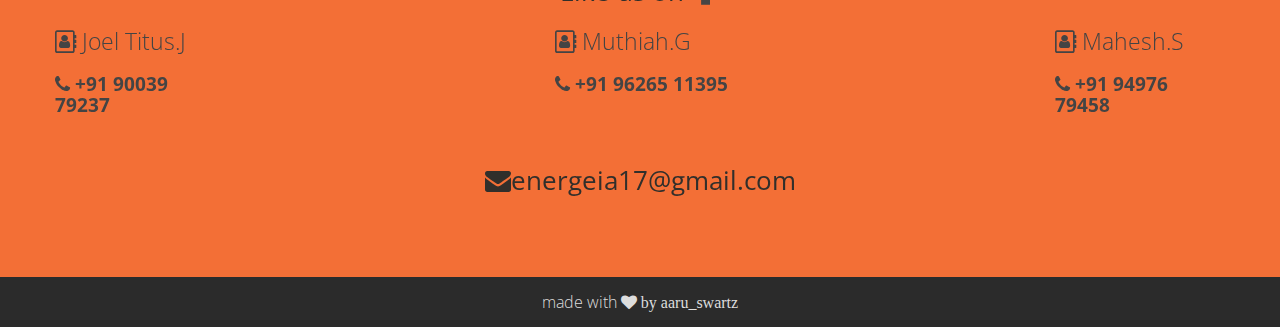
==== commit 24835b45: "info in go_solar added" ====
--- a/index.html
+++ b/index.html
@@ -665,7 +665,7 @@
 				</div>
 				<a href="documents/workshop/Go Solar.pdf">	
 					<div class="entry-content">
-						More details
+						Rules updated. Click for details.
 					</div>
 				</a>
 			</div>
